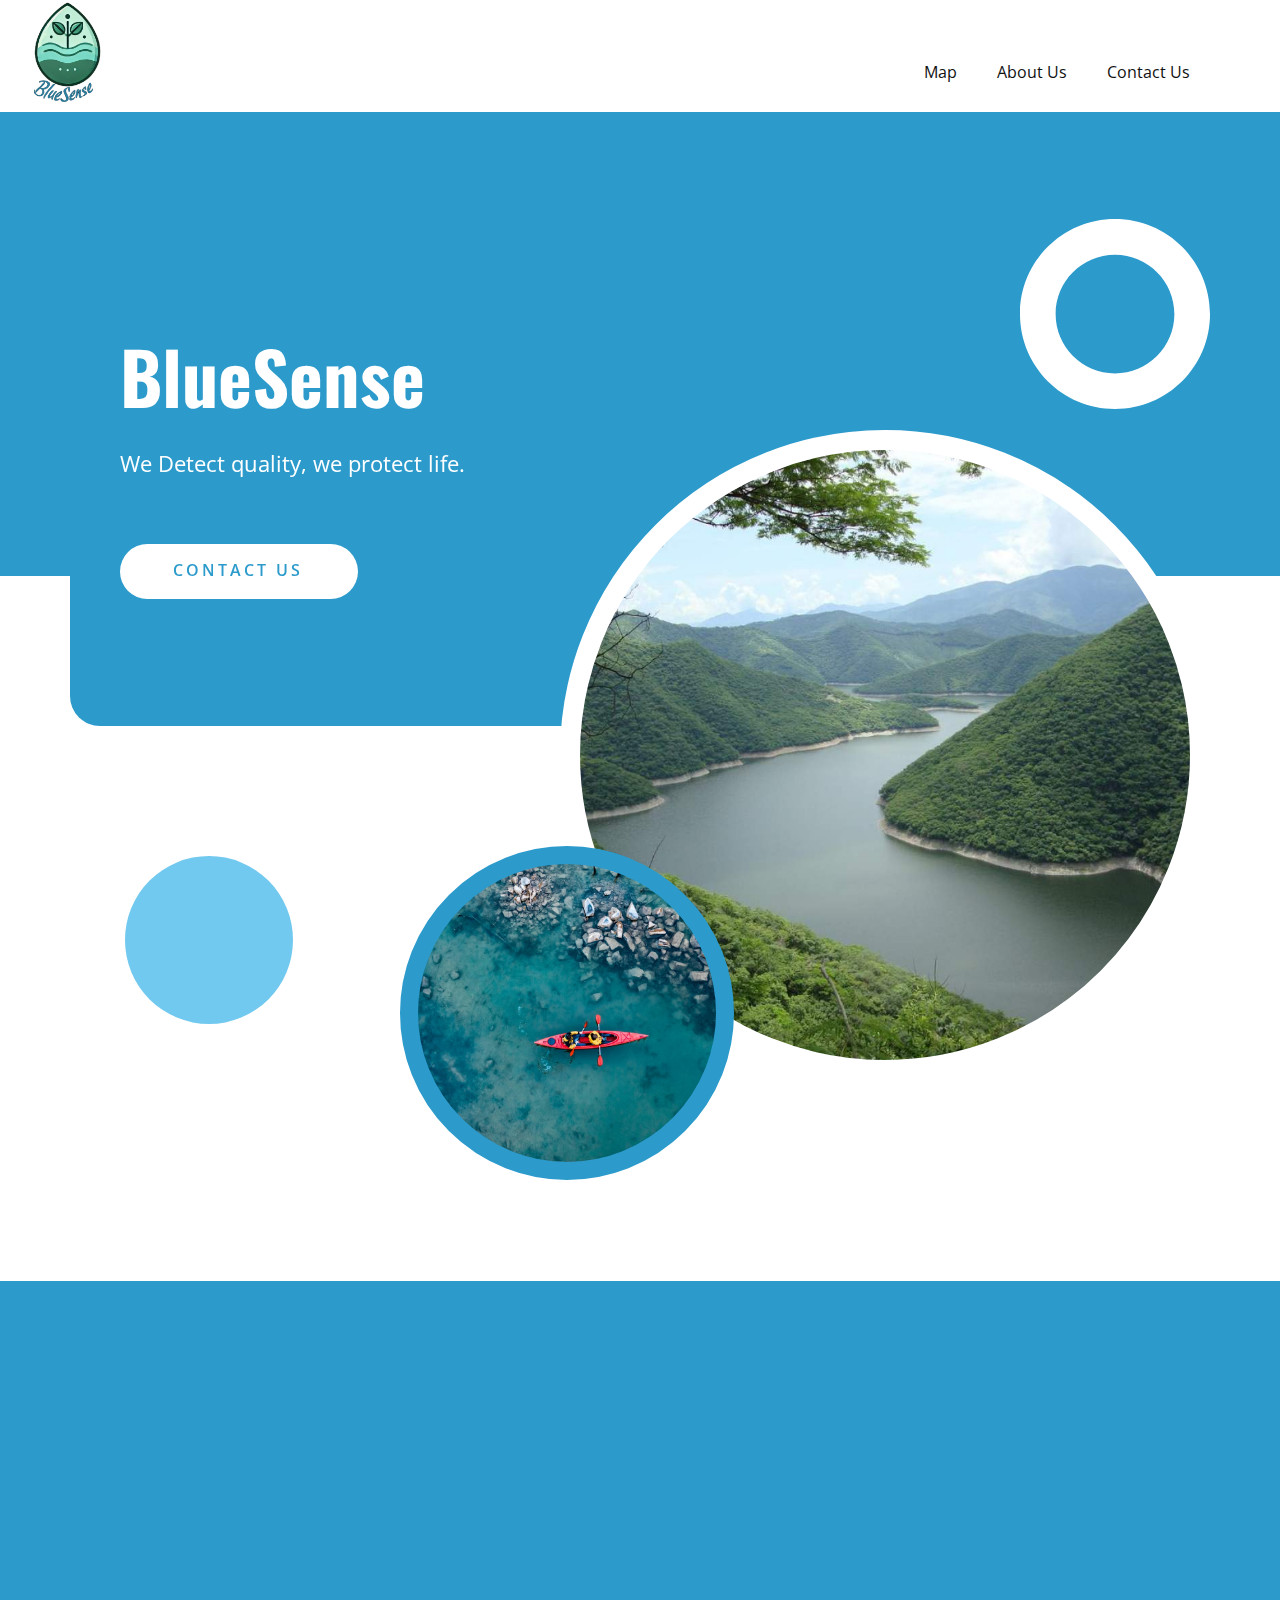
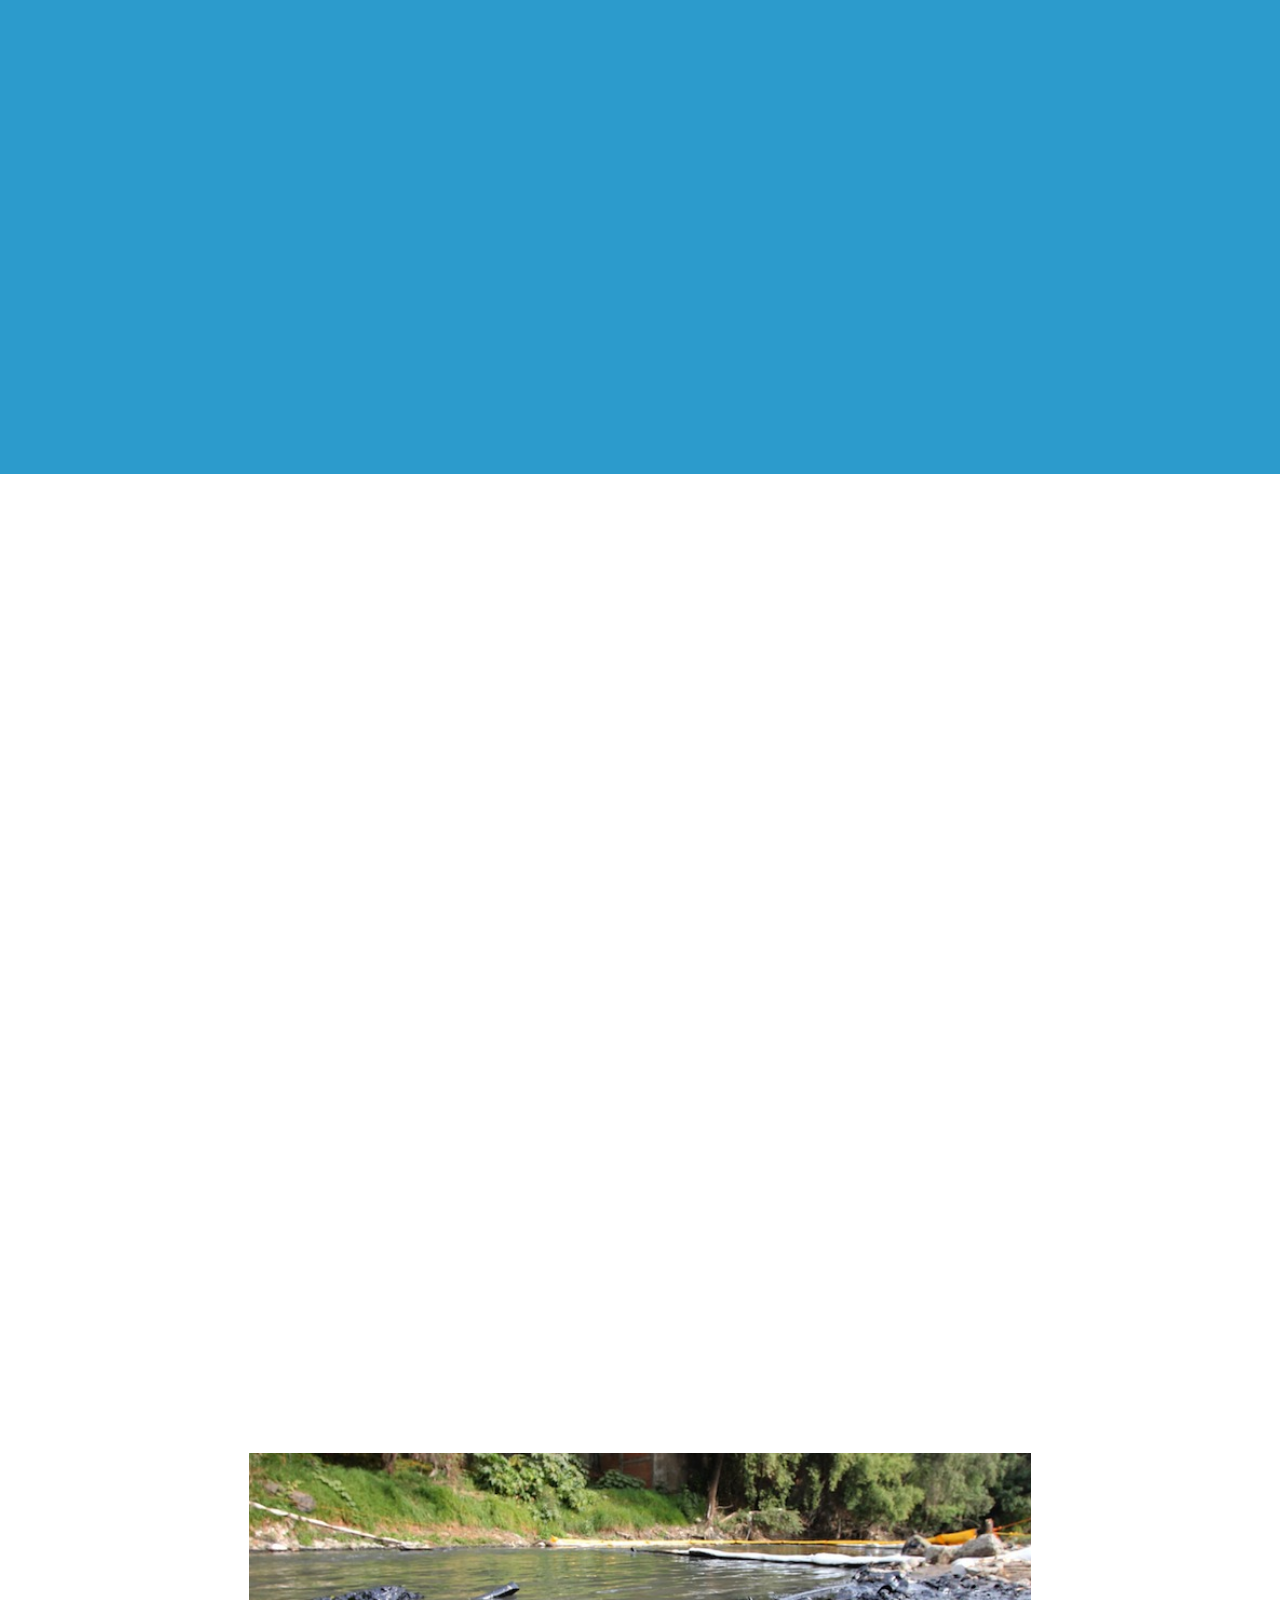
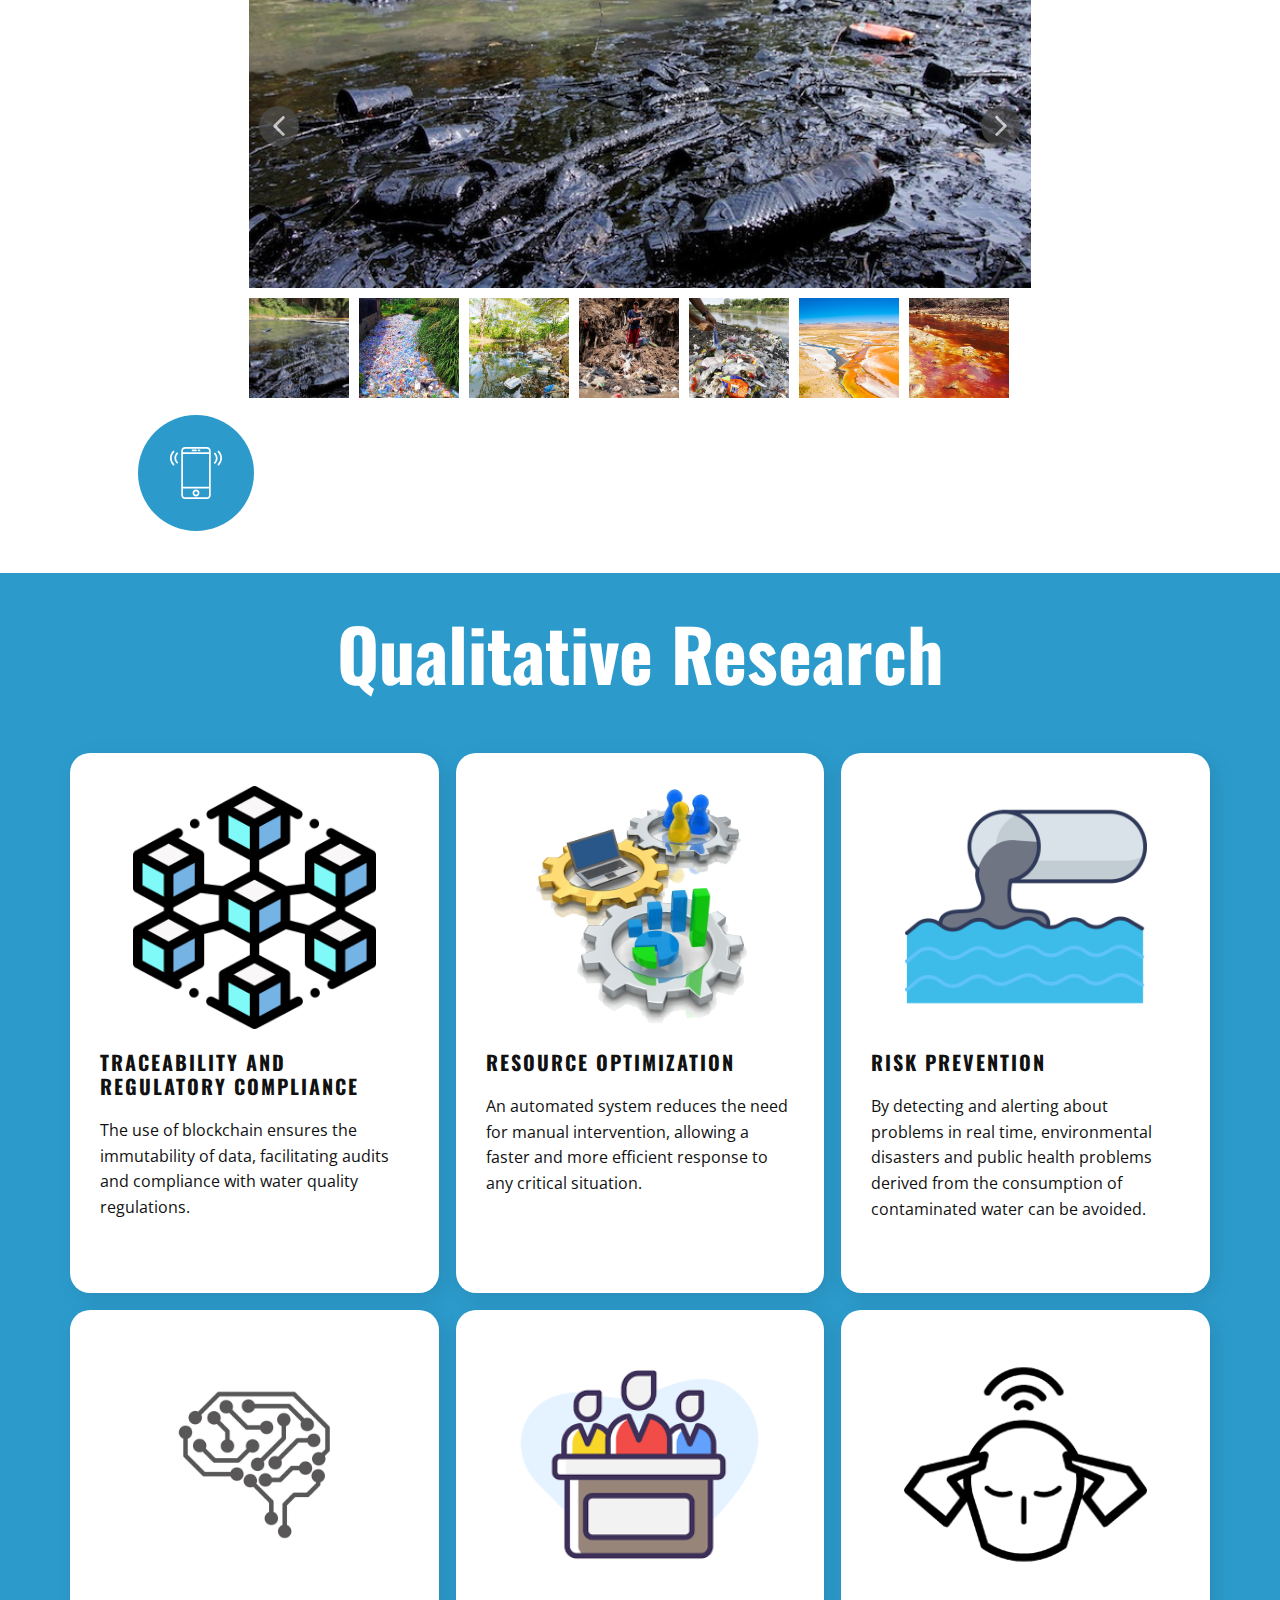
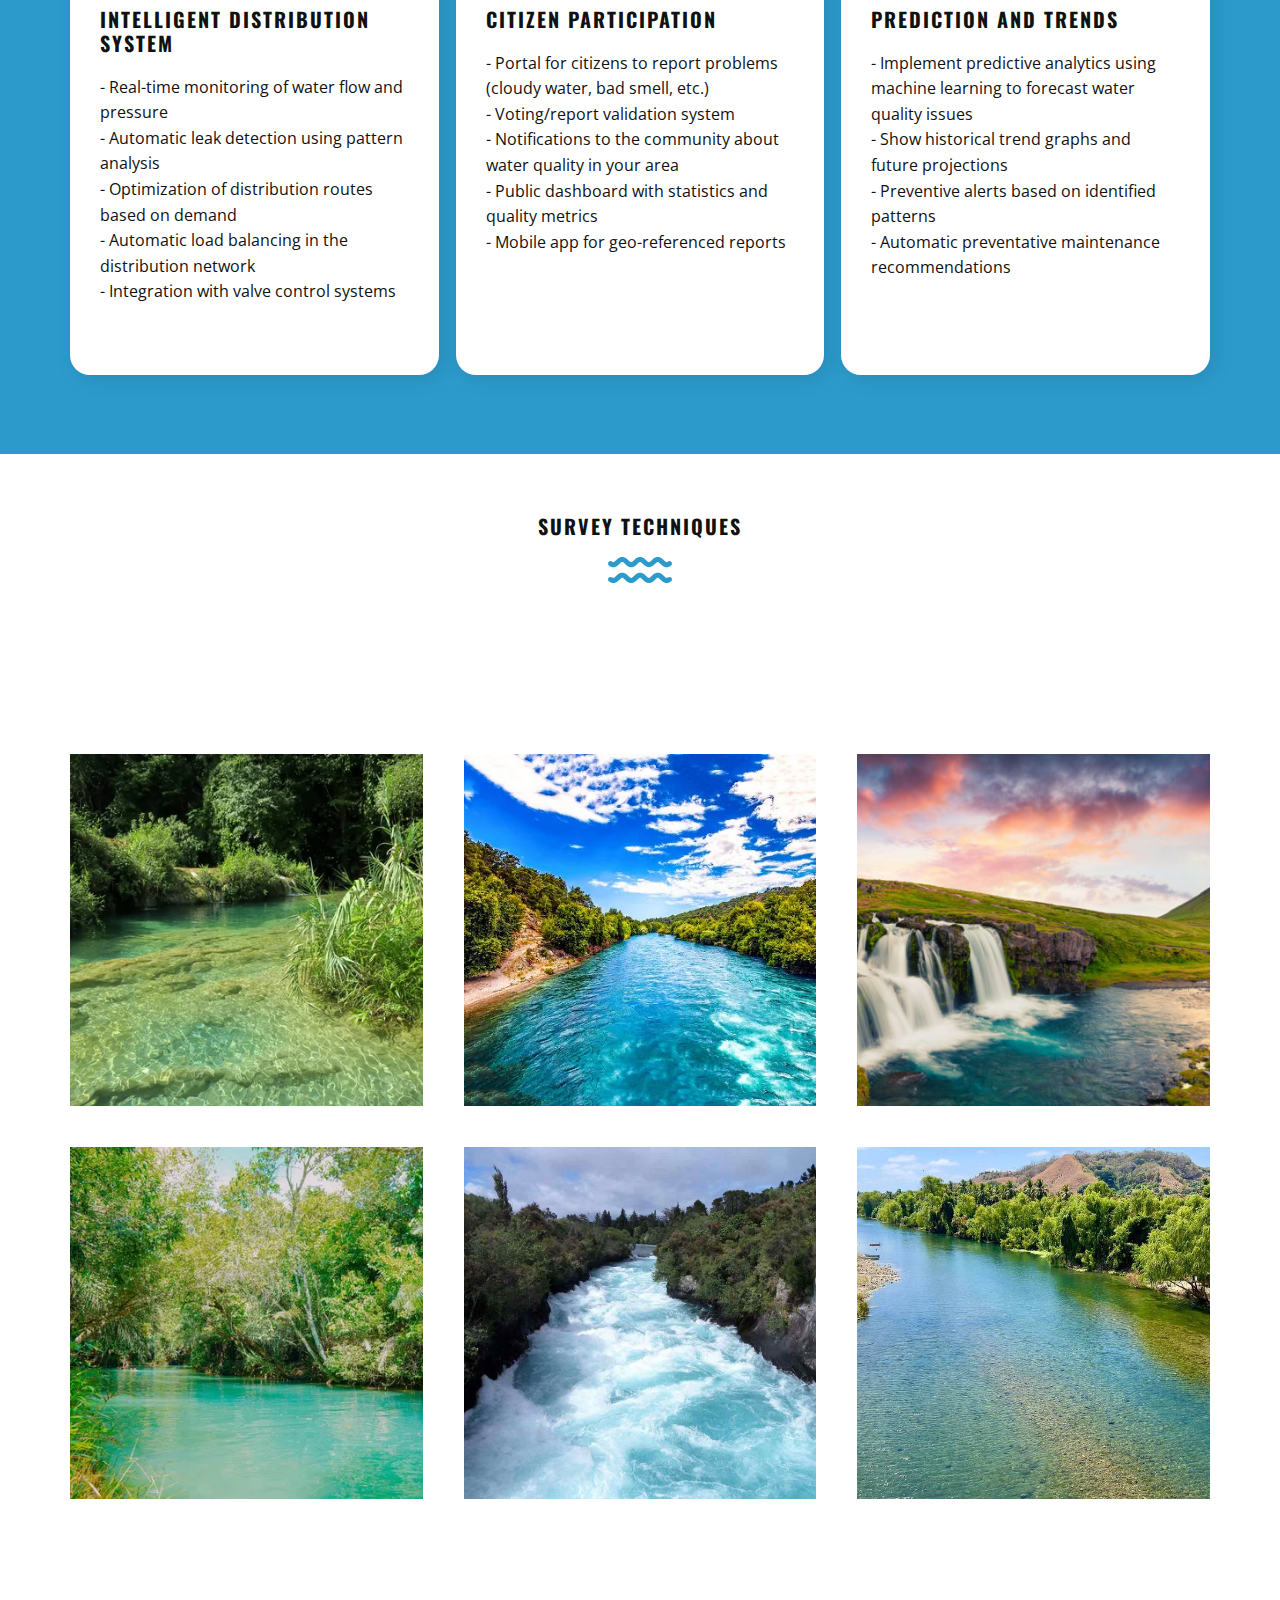
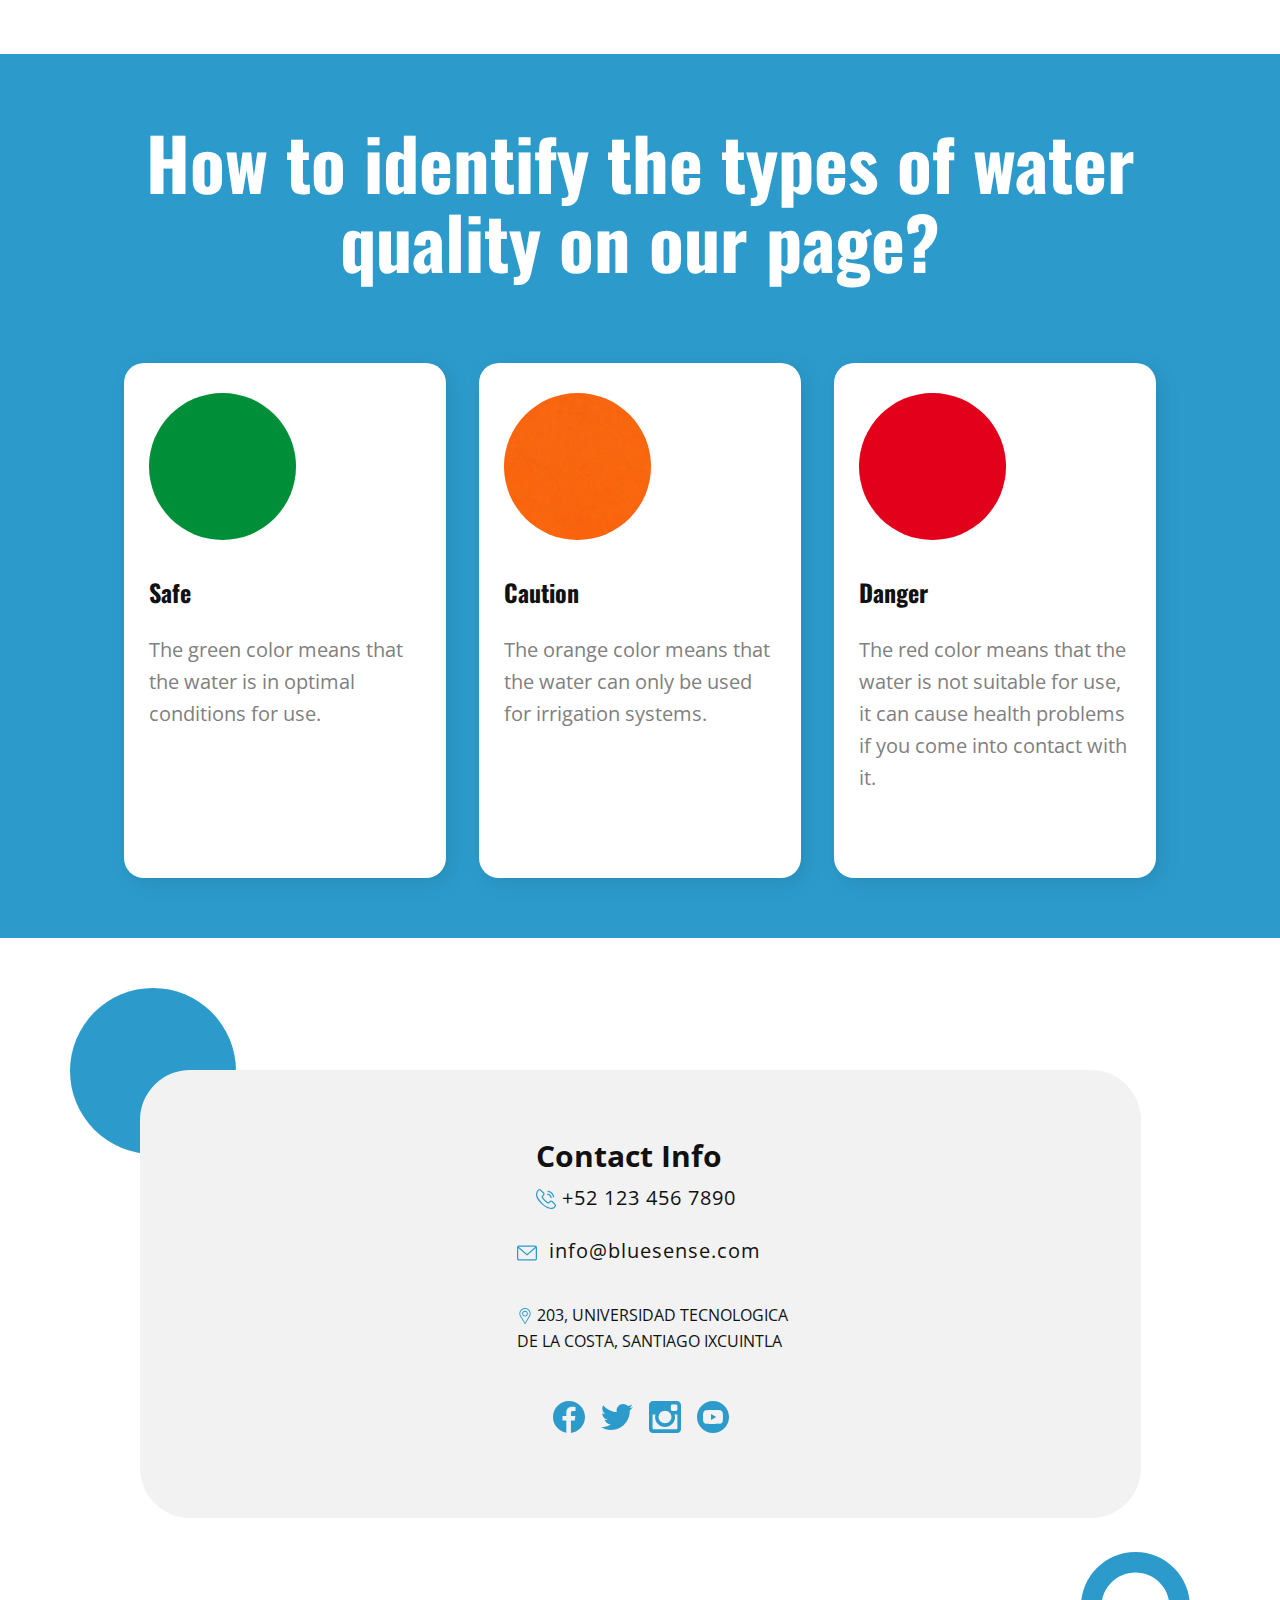
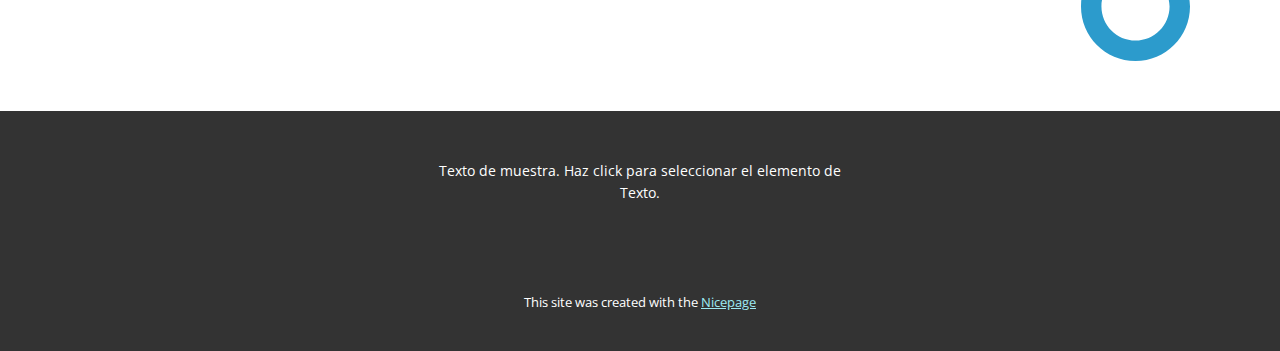
==== index.html @ 2c2dce23 "Update index.html" ====
<!DOCTYPE html>
<html style="font-size: 16px;" lang="es"><head>
    <meta name="viewport" content="width=device-width, initial-scale=1.0">
    <meta charset="utf-8">
    <meta name="keywords" content="Data Interpretation, Data Analysis, Exploring the Depths of Topic 4029724, Quantitative Analysis, Qualitative Research, Experimental Design, Mastering Topic 4029724: Key Insights">
    <meta name="description" content="">
    <title>Mapa</title>
    <link rel="stylesheet" href="nicepage.css" media="screen">
<link rel="stylesheet" href="index.css" media="screen">
    <script class="u-script" type="text/javascript" src="jquery.js" defer=""></script>
    <script class="u-script" type="text/javascript" src="nicepage.js" defer=""></script>
    <meta name="generator" content="Nicepage 6.20.0, nicepage.com">
    <link id="u-theme-google-font" rel="stylesheet" href="https://fonts.googleapis.com/css?family=Oswald:200,300,400,500,600,700|Open+Sans:300,300i,400,400i,500,500i,600,600i,700,700i,800,800i">
    <link id="u-page-google-font" rel="stylesheet" href="https://fonts.googleapis.com/css?family=Open+Sans:300,300i,400,400i,500,500i,600,600i,700,700i,800,800i">
    
    
    
    
    
    
    
    
    
    <script>
      window.addEventListener("load", function() {
          if (window.location.hash) {
              window.history.replaceState(null, null, window.location.pathname);
          }
      });
    </script>
    <script type="application/ld+json">{
		"@context": "http://schema.org",
		"@type": "Organization",
		"name": "",
		"logo": "images/Logo.png"
}</script>
    <meta name="theme-color" content="#1ccadb">
    <meta property="og:title" content="Mapa">
    <meta property="og:type" content="website">
  <meta data-intl-tel-input-cdn-path="intlTelInput/"></head>
  <body data-home-page="Mapa.html" data-home-page-title="Mapa" data-path-to-root="./" data-include-products="false" class="u-body u-xl-mode" data-lang="es"><header class="u-clearfix u-header u-header" id="sec-a679"><a href="#" class="u-image u-logo u-image-1" data-image-width="1024" data-image-height="1024">
        <img src="images/Logo.png" class="u-logo-image u-logo-image-1">
      </a><nav class="u-menu u-menu-one-level u-offcanvas u-menu-1">
        <div class="menu-collapse" style="font-size: 1rem; letter-spacing: 0px;">
          <a class="u-button-style u-custom-left-right-menu-spacing u-custom-padding-bottom u-custom-top-bottom-menu-spacing u-nav-link u-text-active-palette-1-base u-text-hover-palette-2-base" href="#">
            <svg class="u-svg-link" viewBox="0 0 24 24"><use xlink:href="#menu-hamburger"></use></svg>
            <svg class="u-svg-content" version="1.1" id="menu-hamburger" viewBox="0 0 16 16" x="0px" y="0px" xmlns:xlink="http://www.w3.org/1999/xlink" xmlns="http://www.w3.org/2000/svg"><g><rect y="1" width="16" height="2"></rect><rect y="7" width="16" height="2"></rect><rect y="13" width="16" height="2"></rect>
</g></svg>
          </a>
        </div>
        <div class="u-custom-menu u-nav-container">
          <ul class="u-nav u-unstyled u-nav-1"><li class="u-nav-item"><a class="u-button-style u-nav-link u-text-active-palette-1-base u-text-hover-palette-2-base" href="./" style="padding: 10px 20px;">Map</a>
</li><li class="u-nav-item"><a class="u-button-style u-nav-link u-text-active-palette-1-base u-text-hover-palette-2-base" href="#" onclick="document.getElementById('carousel_0c90').scrollIntoView({behavior: 'smooth'}); return false;" style="padding: 10px 20px;">About Us</a>
</li><li class="u-nav-item"><a class="u-button-style u-nav-link u-text-active-palette-1-base u-text-hover-palette-2-base" href="#"  onclick="document.getElementById('carousel_540c').scrollIntoView({behavior: 'smooth'}); return false;" style="padding: 10px 20px;">Contact Us</a>
</li></ul>
        </div>
        <div class="u-custom-menu u-nav-container-collapse">
          <div class="u-black u-container-style u-inner-container-layout u-opacity u-opacity-95 u-sidenav">
            <div class="u-inner-container-layout u-sidenav-overflow">
              <div class="u-menu-close"></div>
              <ul class="u-align-center u-nav u-popupmenu-items u-unstyled u-nav-2"><li class="u-nav-item"><a class="u-button-style u-nav-link" href="./">Map</a>
</li><li class="u-nav-item"><a class="u-button-style u-nav-link" href="#" onclick="document.getElementById('carousel_0c90').scrollIntoView({behavior: 'smooth'}); return false;" >About Us</a>
</li><li class="u-nav-item"><a class="u-button-style u-nav-link" href="#" onclick="document.getElementById('carousel_540c').scrollIntoView({behavior: 'smooth'}); return false;" >Contact Us</a>
</li></ul>
            </div>
          </div>
          <div class="u-black u-menu-overlay u-opacity u-opacity-70"></div>
        </div>
      </nav></header> 
    <section class="u-align-center u-clearfix u-container-align-center u-section-1" id="sec-6aa7">
      <div class="u-expanded-width u-palette-4-base u-shape u-shape-rectangle u-shape-1"></div>
      <div class="u-container-style u-group u-palette-4-base u-radius-30 u-shape-round u-group-1" data-animation-name="customAnimationIn" data-animation-duration="1250" data-animation-delay="500">
        <div class="u-container-layout u-valign-middle u-container-layout-1">
          <h1 class="u-text u-text-1">BlueSense</h1>
          <p class="u-large-text u-text u-text-variant u-text-2"> We Detect quality, we protect life.</p>
          <p class="u-text u-text-3"></p>
          <a href="#" class="u-btn u-btn-round u-button-style u-radius-50 u-text-palette-4-base u-white u-btn-1">Contact Us</a>
        </div>
      </div>
      <div class="u-border-20 u-border-white u-image u-image-circle u-preserve-proportions u-image-1" data-image-width="1200" data-image-height="900" data-animation-name="customAnimationIn" data-animation-duration="1250"></div>
      <div class="u-shape u-shape-svg u-text-white u-shape-2" data-animation-name="customAnimationIn" data-animation-duration="1500" data-animation-delay="0">
        <svg class="u-svg-link" preserveAspectRatio="none" viewBox="0 0 160 160" style=""><use xlink:href="#svg-a0bf"></use></svg>
        <svg xmlns="http://www.w3.org/2000/svg" xmlns:xlink="http://www.w3.org/1999/xlink" version="1.1" xml:space="preserve" class="u-svg-content" viewBox="0 0 160 160" x="0px" y="0px" id="svg-a0bf" style="enable-background:new 0 0 160 160;"><path d="M80,30c27.6,0,50,22.4,50,50s-22.4,50-50,50s-50-22.4-50-50S52.4,30,80,30 M80,0C35.8,0,0,35.8,0,80s35.8,80,80,80
	s80-35.8,80-80S124.2,0,80,0L80,0z"></path></svg>
      </div>
      <div alt="" class="u-align-left u-border-18 u-border-palette-4-base u-image u-image-circle u-image-2" data-image-width="920" data-image-height="920" data-animation-name="customAnimationIn" data-animation-duration="1500" data-animation-delay="500"></div>
      <div class="u-palette-4-light-1 u-shape u-shape-circle u-shape-3" data-animation-name="customAnimationIn" data-animation-duration="1500" data-animation-delay="250"></div>
    </section>
    <section class="u-align-left u-clearfix u-container-align-center u-container-align-left u-palette-4-base u-typography-Normal--Introduction u-valign-middle u-section-2" src="" id="carousel_0c90">
      <h2 class="u-align-center u-text u-text-1" data-animation-name="customAnimationIn" data-animation-duration="1500" data-animation-delay="0"> What do we use?</h2>
      <div class="u-layout-grid u-list u-list-1">
        <div class="u-repeater u-repeater-1">
          <div class="u-align-center u-container-align-center u-container-style u-list-item u-radius-20 u-repeater-item u-shape-round u-white u-list-item-1" data-animation-name="customAnimationIn" data-animation-duration="1500" data-animation-delay="500">
            <div class="u-container-layout u-similar-container u-container-layout-1"><span class="u-align-center u-file-icon u-icon u-icon-circle u-palette-4-dark-1 u-icon-1" data-animation-name="customAnimationIn" data-animation-duration="1500" data-animation-delay="500"><img src="images/blockchain.png" alt=""></span>
              <h4 class="u-font-titillium-Web u-text u-text-2"> Blockchain for traceability and immutability of data</h4>
              <p class="u-text u-text-grey-50 u-text-3"> Blockchain in a water quality monitoring system ensures that each measurement and alert generated is recorded immutably, allowing regulatory bodies or interested parties to review the data history with full confidence.</p>
            </div>
          </div>
          <div class="u-align-center u-container-align-center u-container-style u-list-item u-radius-20 u-repeater-item u-shape-round u-video-cover u-white u-list-item-2" data-animation-name="customAnimationIn" data-animation-duration="1500" data-animation-delay="500">
            <div class="u-container-layout u-similar-container u-container-layout-2"><span class="u-align-center u-file-icon u-icon u-icon-circle u-palette-4-dark-1 u-icon-2" data-animation-name="customAnimationIn" data-animation-duration="1500" data-animation-delay="500"><img src="images/2.png" alt=""></span>
              <h4 class="u-font-titillium-Web u-text u-text-4"> Water quality monitoring</h4>
              <p class="u-text u-text-grey-50 u-text-5"> The use of sensors allows real-time monitoring, which facilitates quick decision-making based on updated data. Water quality sensors measure a variety of parameters Such as:&nbsp;PH, Turbidity and Temperature</p>
            </div>
          </div>
          <div class="u-align-center u-container-align-center u-container-style u-list-item u-radius-20 u-repeater-item u-shape-round u-video-cover u-white u-list-item-3" data-animation-name="customAnimationIn" data-animation-duration="1500" data-animation-delay="500">
            <div class="u-container-layout u-similar-container u-container-layout-3"><span class="u-align-center u-file-icon u-icon u-icon-circle u-palette-4-dark-1 u-icon-3" data-animation-name="customAnimationIn" data-animation-duration="1500" data-animation-delay="500"><img src="images/IA.png" alt=""></span>
              <h4 class="u-font-titillium-Web u-text u-text-6"> Artificial Intelligence in data analysis</h4>
              <p class="u-text u-text-grey-50 u-text-7"> It is especially useful in real-time monitoring, where AI can continuously analyze sensor data and generate automatic alerts when conditions outside safe parameters are detected.</p>
            </div>
          </div>
        </div>
      </div>
    </section>
    <section class="u-clearfix u-section-3" id="carousel_e244">
      <div class="u-clearfix u-sheet u-valign-middle u-sheet-1">
        <div class="data-layout-selected u-clearfix u-expanded-width u-gutter-78 u-layout-wrap u-layout-wrap-1">
          <div class="u-layout">
            <div class="u-layout-row">
              <div class="u-align-left u-container-align-left u-container-style u-image u-layout-cell u-left-cell u-size-30 u-image-1" src="" data-image-width="722" data-image-height="400" data-animation-name="customAnimationIn" data-animation-duration="1500">
                <div class="u-container-layout u-container-layout-1" src=""></div>
              </div>
              <div class="u-align-left u-container-align-left u-container-style u-image u-image-round u-layout-cell u-radius u-right-cell u-size-30 u-image-2" src="" data-image-width="700" data-image-height="700" data-animation-name="customAnimationIn" data-animation-duration="1500">
                <div class="u-container-layout u-valign-middle-lg u-valign-middle-md u-valign-middle-xl u-container-layout-2" src="">
                  <div class="u-align-center u-container-align-center u-container-style u-group u-palette-4-base u-radius u-shape-round u-group-1" data-animation-name="customAnimationIn" data-animation-duration="1500" data-animation-delay="500">
                    <div class="u-container-layout u-valign-middle u-container-layout-3">
                      <h2 class="u-align-center u-text u-text-1"> IT IS IMPORTANT<br>BE INFORMED
                      </h2>
                      <p class="u-align-center u-text u-text-2"> THERE ARE MANY SOURCES OF CONTAMINATED WATER</p>
                      <p class="u-align-center u-text u-text-3"></p>
                    </div>
                  </div>
                </div>
              </div>
            </div>
          </div>
        </div>
      </div>
    </section>
    <section class="u-align-center u-clearfix u-container-align-center u-white u-section-4" id="carousel_bb22">
      <div class="u-clearfix u-sheet u-sheet-1">
        <h2 class="u-align-center u-text u-text-default u-text-1" data-animation-name="customAnimationIn" data-animation-duration="1500" data-animation-delay="500">How are our rivers left by not taking care of them? </h2>
        <div class="u-carousel u-gallery u-layout-thumbnails u-lightbox u-no-transition u-show-text-always u-gallery-1" id="carousel-9118" data-interval="5000" data-u-ride="carousel">
          <div class="u-carousel-inner u-gallery-inner" role="listbox">
            <div class="u-active u-carousel-item u-gallery-item u-carousel-item-1">
              <div class="u-back-slide" data-image-width="800" data-image-height="403">
                <img class="u-back-image u-expanded" src="images/rioSu2.jpg">
              </div>
              <div class="u-over-slide u-over-slide-1">
                <h3 class="u-gallery-heading">Visualization Tools</h3>
                <p class="u-gallery-text">4029724 is important topic.</p>
              </div>
            </div>
            <div class="u-carousel-item u-gallery-item u-carousel-item-2">
              <div class="u-back-slide" data-image-width="800" data-image-height="598">
                <img class="u-back-image u-expanded" src="images/rioSu3.jpg">
              </div>
              <div class="u-over-slide u-over-slide-2">
                <h3 class="u-gallery-heading">Statistical Software</h3>
                <p class="u-gallery-text">Understanding 4029724 is crucial.</p>
              </div>
            </div>
            <div class="u-carousel-item u-gallery-item u-carousel-item-3" data-image-width="2119" data-image-height="1415">
              <div class="u-back-slide">
                <img class="u-back-image u-expanded" src="images/rioSu1.jpg">
              </div>
              <div class="u-over-slide u-over-slide-3"></div>
              <style data-mode="XL"></style>
              <style data-mode="LG"></style>
              <style data-mode="MD"></style>
              <style data-mode="SM"></style>
              <style data-mode="XS"></style>
            </div>
            <div class="u-carousel-item u-gallery-item u-carousel-item-4" data-image-width="976" data-image-height="549">
              <div class="u-back-slide">
                <img class="u-back-image u-expanded" src="images/rioSu4.jpg">
              </div>
              <div class="u-over-slide u-over-slide-4"></div>
              <style data-mode="XL"></style>
              <style data-mode="LG"></style>
              <style data-mode="MD"></style>
              <style data-mode="SM"></style>
              <style data-mode="XS"></style>
            </div>
            <div class="u-carousel-item u-gallery-item u-carousel-item-5" data-image-width="414" data-image-height="314">
              <div class="u-back-slide">
                <img class="u-back-image u-expanded" src="images/rioSu5.jpeg">
              </div>
              <div class="u-over-slide u-over-slide-5"></div>
              <style data-mode="XL"></style>
              <style data-mode="LG"></style>
              <style data-mode="MD"></style>
              <style data-mode="SM"></style>
              <style data-mode="XS"></style>
            </div>
            <div class="u-carousel-item u-gallery-item u-carousel-item-6" data-image-width="1920" data-image-height="1279">
              <div class="u-back-slide">
                <img class="u-back-image u-expanded" src="images/rioSu6.jpg">
              </div>
              <div class="u-over-slide u-over-slide-6"></div>
              <style data-mode="XL"></style>
              <style data-mode="LG"></style>
              <style data-mode="MD"></style>
              <style data-mode="SM"></style>
              <style data-mode="XS"></style>
            </div>
            <div class="u-carousel-item u-gallery-item u-carousel-item-7" data-image-width="512" data-image-height="341">
              <div class="u-back-slide">
                <img class="u-back-image u-expanded" src="images/rioSu7.jpg">
              </div>
              <div class="u-over-slide u-over-slide-7"></div>
              <style data-mode="XL"></style>
              <style data-mode="LG"></style>
              <style data-mode="MD"></style>
              <style data-mode="SM"></style>
              <style data-mode="XS"></style>
            </div>
          </div>
          <a class="u-absolute-vcenter u-carousel-control u-carousel-control-prev u-grey-70 u-icon-circle u-opacity u-opacity-70 u-spacing-10 u-text-white u-carousel-control-1" href="#carousel-9118" role="button" data-u-slide="prev">
            <span aria-hidden="true">
              <svg viewBox="0 0 451.847 451.847"><path d="M97.141,225.92c0-8.095,3.091-16.192,9.259-22.366L300.689,9.27c12.359-12.359,32.397-12.359,44.751,0
c12.354,12.354,12.354,32.388,0,44.748L173.525,225.92l171.903,171.909c12.354,12.354,12.354,32.391,0,44.744
c-12.354,12.365-32.386,12.365-44.745,0l-194.29-194.281C100.226,242.115,97.141,234.018,97.141,225.92z"></path></svg>
            </span>
            <span class="sr-only">
              <svg viewBox="0 0 451.847 451.847"><path d="M97.141,225.92c0-8.095,3.091-16.192,9.259-22.366L300.689,9.27c12.359-12.359,32.397-12.359,44.751,0
c12.354,12.354,12.354,32.388,0,44.748L173.525,225.92l171.903,171.909c12.354,12.354,12.354,32.391,0,44.744
c-12.354,12.365-32.386,12.365-44.745,0l-194.29-194.281C100.226,242.115,97.141,234.018,97.141,225.92z"></path></svg>
            </span>
          </a>
          <a class="u-absolute-vcenter u-carousel-control u-carousel-control-next u-grey-70 u-icon-circle u-opacity u-opacity-70 u-spacing-10 u-text-white u-carousel-control-2" href="#carousel-9118" role="button" data-u-slide="next">
            <span aria-hidden="true">
              <svg viewBox="0 0 451.846 451.847"><path d="M345.441,248.292L151.154,442.573c-12.359,12.365-32.397,12.365-44.75,0c-12.354-12.354-12.354-32.391,0-44.744
L278.318,225.92L106.409,54.017c-12.354-12.359-12.354-32.394,0-44.748c12.354-12.359,32.391-12.359,44.75,0l194.287,194.284
c6.177,6.18,9.262,14.271,9.262,22.366C354.708,234.018,351.617,242.115,345.441,248.292z"></path></svg>
            </span>
            <span class="sr-only">
              <svg viewBox="0 0 451.846 451.847"><path d="M345.441,248.292L151.154,442.573c-12.359,12.365-32.397,12.365-44.75,0c-12.354-12.354-12.354-32.391,0-44.744
L278.318,225.92L106.409,54.017c-12.354-12.359-12.354-32.394,0-44.748c12.354-12.359,32.391-12.359,44.75,0l194.287,194.284
c6.177,6.18,9.262,14.271,9.262,22.366C354.708,234.018,351.617,242.115,345.441,248.292z"></path></svg>
            </span>
          </a>
          <ol class="u-carousel-thumbnails u-spacing-10 u-carousel-thumbnails-1">
            <li class="u-active u-carousel-thumbnail u-carousel-thumbnail-1" data-u-target="#carousel-9118" data-u-slide-to="0">
              <img class="u-carousel-thumbnail-image u-image" src="images/rioSu2.jpg">
            </li>
            <li class="u-carousel-thumbnail u-carousel-thumbnail-2" data-u-target="#carousel-9118" data-u-slide-to="1">
              <img class="u-carousel-thumbnail-image u-image" src="images/rioSu3.jpg">
            </li>
            <li class="u-carousel-thumbnail u-carousel-thumbnail-3" data-u-target="#carousel-9118" data-u-slide-to="2">
              <img class="u-carousel-thumbnail-image u-image" src="images/rioSu1.jpg">
            </li>
            <li class="u-carousel-thumbnail u-carousel-thumbnail-4" data-u-target="#carousel-9118" data-u-slide-to="3">
              <img class="u-carousel-thumbnail-image u-image" src="images/rioSu4.jpg">
            </li>
            <li class="u-carousel-thumbnail u-carousel-thumbnail-5" data-u-target="#carousel-9118" data-u-slide-to="4">
              <img class="u-carousel-thumbnail-image u-image" src="images/rioSu5.jpeg">
            </li>
            <li class="u-carousel-thumbnail u-carousel-thumbnail-6" data-u-target="#carousel-9118" data-u-slide-to="5">
              <img class="u-carousel-thumbnail-image u-image" src="images/rioSu6.jpg">
            </li>
            <li class="u-carousel-thumbnail u-carousel-thumbnail-7" data-u-target="#carousel-9118" data-u-slide-to="6">
              <img class="u-carousel-thumbnail-image u-image" src="images/rioSu7.jpg">
            </li>
          </ol>
        </div>
        <p class="u-align-center u-text u-text-2"></p><span class="u-icon u-icon-circle u-palette-4-base u-text-white u-icon-1"><svg class="u-svg-link" preserveAspectRatio="xMidYMin slice" viewBox="0 0 60 60" style=""><use xlink:href="#svg-3c31"></use></svg><svg class="u-svg-content" viewBox="0 0 60 60" x="0px" y="0px" id="svg-3c31" style="enable-background:new 0 0 60 60;"><g><path d="M42.595,0H17.405C14.977,0,13,1.977,13,4.405v51.189C13,58.023,14.977,60,17.405,60h25.189C45.023,60,47,58.023,47,55.595
		V4.405C47,1.977,45.023,0,42.595,0z M15,8h30v38H15V8z M17.405,2h25.189C43.921,2,45,3.079,45,4.405V6H15V4.405
		C15,3.079,16.079,2,17.405,2z M42.595,58H17.405C16.079,58,15,56.921,15,55.595V48h30v7.595C45,56.921,43.921,58,42.595,58z"></path><path d="M30,49c-2.206,0-4,1.794-4,4s1.794,4,4,4s4-1.794,4-4S32.206,49,30,49z M30,55c-1.103,0-2-0.897-2-2s0.897-2,2-2
		s2,0.897,2,2S31.103,55,30,55z"></path><path d="M26,5h4c0.553,0,1-0.447,1-1s-0.447-1-1-1h-4c-0.553,0-1,0.447-1,1S25.447,5,26,5z"></path><path d="M33,5h1c0.553,0,1-0.447,1-1s-0.447-1-1-1h-1c-0.553,0-1,0.447-1,1S32.447,5,33,5z"></path><path d="M56.612,4.569c-0.391-0.391-1.023-0.391-1.414,0s-0.391,1.023,0,1.414c3.736,3.736,3.736,9.815,0,13.552
		c-0.391,0.391-0.391,1.023,0,1.414c0.195,0.195,0.451,0.293,0.707,0.293s0.512-0.098,0.707-0.293
		C61.128,16.434,61.128,9.085,56.612,4.569z"></path><path d="M52.401,6.845c-0.391-0.391-1.023-0.391-1.414,0s-0.391,1.023,0,1.414c1.237,1.237,1.918,2.885,1.918,4.639
		s-0.681,3.401-1.918,4.638c-0.391,0.391-0.391,1.023,0,1.414c0.195,0.195,0.451,0.293,0.707,0.293s0.512-0.098,0.707-0.293
		c1.615-1.614,2.504-3.764,2.504-6.052S54.017,8.459,52.401,6.845z"></path><path d="M4.802,5.983c0.391-0.391,0.391-1.023,0-1.414s-1.023-0.391-1.414,0c-4.516,4.516-4.516,11.864,0,16.38
		c0.195,0.195,0.451,0.293,0.707,0.293s0.512-0.098,0.707-0.293c0.391-0.391,0.391-1.023,0-1.414
		C1.065,15.799,1.065,9.72,4.802,5.983z"></path><path d="M9.013,6.569c-0.391-0.391-1.023-0.391-1.414,0c-1.615,1.614-2.504,3.764-2.504,6.052s0.889,4.438,2.504,6.053
		c0.195,0.195,0.451,0.293,0.707,0.293s0.512-0.098,0.707-0.293c0.391-0.391,0.391-1.023,0-1.414
		c-1.237-1.237-1.918-2.885-1.918-4.639S7.775,9.22,9.013,7.983C9.403,7.593,9.403,6.96,9.013,6.569z"></path>
</g></svg></span>
      </div>
    </section>
    <section class="u-clearfix u-container-align-center-lg u-container-align-center-md u-container-align-center-xl u-container-align-center-xs u-palette-4-base u-section-5" id="sec-b9ea">
      <div class="u-clearfix u-sheet u-valign-middle u-sheet-1">
        <h2 class="u-align-center u-text u-text-default u-text-1">Qualitative Research</h2>
        <div class="u-expanded-width u-list u-list-1">
          <div class="u-repeater u-repeater-1">
            <div class="u-list-item u-radius-20 u-repeater-item u-shape-round u-white u-list-item-1">
              <div class="u-container-layout u-similar-container u-container-layout-1">
                <img src="images/blockchain2.png" alt="" class="u-expanded-width u-image u-image-contain u-image-default u-image-1" data-image-width="512" data-image-height="512">
                <h5 class="u-text u-text-default u-text-2"> Traceability and regulatory compliance</h5>
                <p class="u-text u-text-default u-text-3"> The use of blockchain ensures the immutability of data, facilitating audits and compliance with water quality regulations.</p>
              </div>
            </div>
            <div class="u-list-item u-radius-20 u-repeater-item u-shape-round u-white u-list-item-2">
              <div class="u-container-layout u-similar-container u-container-layout-2">
                <img src="images/optimizacion.png" alt="" class="u-expanded-width u-image u-image-contain u-image-default u-image-2" data-image-width="297" data-image-height="297">
                <h5 class="u-text u-text-default u-text-4"> Resource optimization</h5>
                <p class="u-text u-text-default u-text-5"> An automated system reduces the need for manual intervention, allowing a faster and more efficient response to any critical situation.</p>
              </div>
            </div>
            <div class="u-list-item u-radius-20 u-repeater-item u-shape-round u-white u-list-item-3">
              <div class="u-container-layout u-similar-container u-container-layout-3">
                <img src="images/prevencion.png" alt="" class="u-expanded-width u-image u-image-contain u-image-default u-image-3" data-image-width="512" data-image-height="512">
                <h5 class="u-text u-text-default u-text-6"> Risk prevention</h5>
                <p class="u-text u-text-default u-text-7"> By detecting and alerting about problems in real time, environmental disasters and public health problems derived from the consumption of contaminated water can be avoided.&nbsp;</p>
              </div>
            </div>
            <div class="u-list-item u-radius-20 u-repeater-item u-shape-round u-white u-list-item-4">
              <div class="u-container-layout u-similar-container u-container-layout-4">
                <img src="images/ai-artificial-intelligence-icon-600nw-706236955.webp" alt="" class="u-expanded-width u-image u-image-contain u-image-default u-image-4" data-image-width="600" data-image-height="600">
                <h5 class="u-text u-text-default u-text-8"> Intelligent Distribution System</h5>
                <p class="u-text u-text-default u-text-9"> - Real-time monitoring of water flow and pressure <br>- Automatic leak detection using pattern analysis <br>- Optimization of distribution routes based on demand <br>- Automatic load balancing in the distribution network <br>- Integration with valve control systems
                </p>
              </div>
            </div>
            <div class="u-list-item u-radius-20 u-repeater-item u-shape-round u-white u-list-item-5">
              <div class="u-container-layout u-similar-container u-container-layout-5">
                <img src="images/images.png" alt="" class="u-expanded-width u-image u-image-contain u-image-default u-image-5" data-image-width="225" data-image-height="225">
                <h5 class="u-text u-text-default u-text-10"> Citizen Participation<br>
                </h5>
                <p class="u-text u-text-default u-text-11"> - Portal for citizens to report problems (cloudy water, bad smell, etc.) <br>- Voting/report validation system <br>- Notifications to the community about water quality in your area <br>- Public dashboard with statistics and quality metrics <br>- Mobile app for geo-referenced reports
                </p>
              </div>
            </div>
            <div class="u-list-item u-radius-20 u-repeater-item u-shape-round u-white u-list-item-6">
              <div class="u-container-layout u-similar-container u-container-layout-6">
                <img src="images/png-transparent-predictive-analytics-prediction-business-forecasting-others-face-weather-forecasting-head-removebg-preview.png" alt="" class="u-expanded-width u-image u-image-contain u-image-default u-image-6" data-image-width="500" data-image-height="500">
                <h5 class="u-text u-text-default u-text-12"> Prediction and Trends<br>
                </h5>
                <p class="u-text u-text-default u-text-13"> - Implement predictive analytics using machine learning to forecast water quality issues <br>- Show historical trend graphs and future projections <br>- Preventive alerts based on identified patterns <br>- Automatic preventative maintenance recommendations
                </p>
              </div>
            </div>
          </div>
        </div>
        <p class="u-align-center u-text u-text-14"></p>
      </div>
    </section>
    <section class="u-align-center u-clearfix u-container-align-center u-section-6" id="carousel_0b50">
      <div class="u-clearfix u-sheet u-sheet-1">
        <h5 class="u-align-center u-text u-text-default u-text-1">Survey Techniques</h5><span class="u-align-center u-icon u-icon-circle u-text-palette-4-base u-icon-1"><svg class="u-svg-link" preserveAspectRatio="xMidYMin slice" viewBox="0 0 512 512" style=""><use xlink:href="#svg-9112"></use></svg><svg class="u-svg-content" viewBox="0 0 512 512" id="svg-9112"><path d="m469.539 360.599c-12.87 0-25.74-4.721-36.002-14.162l-26.416-24.304c-5.116-4.708-12.813-4.684-17.902.058l-25.486 23.749c-20.328 18.943-52.175 18.944-72.503 0l-25.486-23.749c-5.088-4.74-12.784-4.766-17.902-.058l-26.416 24.303c-20.525 18.884-51.48 18.883-72.005 0l-26.559-24.436c-5.084-4.678-12.754-4.679-17.839 0l-26.559 24.435c-20.525 18.883-51.48 18.884-72.005 0-8.129-7.479-8.656-20.131-1.178-28.26 7.478-8.128 20.131-8.657 28.26-1.178 5.086 4.679 12.754 4.678 17.84 0l26.559-24.435c20.524-18.883 51.48-18.883 72.004 0l26.56 24.436c5.085 4.678 12.755 4.679 17.84 0l26.415-24.303c9.862-9.073 22.641-14.064 36-14.064h.172c13.422.043 26.236 5.12 36.082 14.295l25.486 23.749c5.12 4.771 12.844 4.771 17.964 0l25.486-23.749c9.846-9.175 22.66-14.251 36.082-14.294 13.404-.019 26.268 4.952 36.172 14.064l26.416 24.303c5.085 4.678 12.755 4.679 17.84 0 8.128-7.479 20.781-6.951 28.26 1.178s6.951 20.781-1.178 28.26c-10.262 9.441-23.132 14.162-36.002 14.162zm36.002-141.163c8.129-7.479 8.656-20.131 1.178-28.26s-20.131-8.657-28.26-1.178c-5.085 4.679-12.755 4.679-17.84 0l-26.416-24.303c-9.904-9.112-22.769-14.082-36.172-14.064-13.422.043-26.236 5.12-36.082 14.294l-25.486 23.749c-5.12 4.771-12.844 4.771-17.964 0l-25.486-23.749c-9.846-9.175-22.66-14.252-36.082-14.295-.057 0-.114 0-.172 0-13.36 0-26.139 4.991-36 14.064l-26.415 24.303c-5.085 4.679-12.755 4.679-17.84 0l-26.56-24.436c-20.524-18.883-51.48-18.882-72.004 0l-26.559 24.435c-5.086 4.678-12.754 4.679-17.84 0-8.128-7.479-20.782-6.951-28.26 1.178-7.479 8.128-6.951 20.781 1.178 28.26 20.524 18.883 51.479 18.883 72.005 0l26.559-24.435c5.085-4.679 12.755-4.679 17.839 0l26.56 24.436c20.524 18.883 51.479 18.883 72.005 0l26.416-24.303c5.118-4.708 12.814-4.682 17.902.058l25.486 23.749c20.329 18.944 52.176 18.943 72.503 0l25.486-23.749c5.089-4.742 12.786-4.765 17.902-.058l26.416 24.304c10.262 9.441 23.132 14.162 36.002 14.162 12.869.001 25.739-4.72 36.001-14.162z"></path></svg></span>
        <h2 class="u-align-center u-text u-text-default u-text-2" data-animation-name="customAnimationIn" data-animation-duration="1500" data-animation-delay="500">What should clean water look like? </h2>
        <div class="u-expanded-width u-gallery u-layout-grid u-lightbox u-show-text-on-hover u-gallery-1">
          <div class="u-gallery-inner u-gallery-inner-1">
            <div class="u-effect-fade u-effect-hover-zoom u-gallery-item">
              <div class="u-back-slide" data-image-width="600" data-image-height="400">
                <img class="u-back-image u-expanded" src="images/rioLi3.jpg">
              </div>
              <div class="u-over-slide u-over-slide-1"></div>
            </div>
            <div class="u-effect-fade u-effect-hover-zoom u-gallery-item">
              <div class="u-back-slide" data-image-width="600" data-image-height="400">
                <img class="u-back-image u-expanded" src="images/rioLi2.webp">
              </div>
              <div class="u-over-slide u-over-slide-2"></div>
            </div>
            <div class="u-effect-fade u-effect-hover-zoom u-gallery-item">
              <div class="u-back-slide" data-image-width="800" data-image-height="400">
                <img class="u-back-image u-expanded" src="images/rioLi.jpg">
              </div>
              <div class="u-over-slide u-over-slide-3"></div>
            </div>
            <div class="u-effect-fade u-effect-hover-zoom u-gallery-item">
              <div class="u-back-slide" data-image-width="600" data-image-height="400">
                <img class="u-back-image u-expanded" src="images/rioLi4.jpg">
              </div>
              <div class="u-over-slide u-over-slide-4"></div>
            </div>
            <div class="u-effect-fade u-effect-hover-zoom u-gallery-item">
              <div class="u-back-slide" data-image-width="1250" data-image-height="938">
                <img class="u-back-image u-expanded" src="images/rioLi6.jpg">
              </div>
              <div class="u-over-slide u-over-slide-5"></div>
            </div>
            <div class="u-effect-fade u-effect-hover-zoom u-gallery-item">
              <div class="u-back-slide" data-image-width="960" data-image-height="599">
                <img class="u-back-image u-expanded" src="images/rioLi5.jpeg">
              </div>
              <div class="u-over-slide u-over-slide-6"></div>
            </div>
          </div>
        </div>
      </div>
    </section>
    <section class="u-align-left u-clearfix u-container-align-left u-palette-4-base u-section-7" id="carousel_c929">
      <div class="u-clearfix u-sheet u-sheet-1">
        <h2 class="u-align-center u-text u-text-default u-text-1">How to identify the types of water quality on our page? </h2>
        <div class="u-expanded-width-md u-expanded-width-sm u-expanded-width-xs u-list u-list-1">
          <div class="u-repeater u-repeater-1">
            <div class="u-align-left u-container-align-left u-container-style u-list-item u-radius-20 u-repeater-item u-shape-round u-white u-list-item-1">
              <div class="u-container-layout u-similar-container u-container-layout-1">
                <div alt="" class="u-image u-image-circle u-image-1" data-image-width="1160" data-image-height="1160"></div>
                <h4 class="u-text u-text-2">Safe </h4>
                <p class="u-text u-text-default u-text-grey-50 u-text-3"> The green color means that the water is in optimal conditions for use.</p>
              </div>
            </div>
            <div class="u-align-left u-container-align-left u-container-style u-list-item u-radius-20 u-repeater-item u-shape-round u-white u-list-item-2">
              <div class="u-container-layout u-similar-container u-container-layout-2">
                <div alt="" class="u-image u-image-circle u-image-2" data-image-width="700" data-image-height="700"></div>
                <h4 class="u-text u-text-4">Caution </h4>
                <p class="u-text u-text-default u-text-grey-50 u-text-5"> The orange color means that the water can only be used for irrigation systems.</p>
              </div>
            </div>
            <div class="u-align-left u-container-align-left u-container-style u-list-item u-radius-20 u-repeater-item u-shape-round u-white u-list-item-3">
              <div class="u-container-layout u-similar-container u-container-layout-3">
                <div alt="" class="u-image u-image-circle u-image-3" data-image-width="700" data-image-height="511"></div>
                <h4 class="u-text u-text-6">Danger </h4>
                <p class="u-text u-text-default u-text-grey-50 u-text-7"> The red color means that the water is not suitable for use, it can cause health problems if you come into contact with it.</p>
              </div>
            </div>
          </div>
        </div>
        <p class="u-align-center u-text u-text-body-alt-color u-text-default u-text-8"></p>
      </div>
    </section>
    <section class="u-align-center u-clearfix u-container-align-center u-white u-section-8" id="carousel_540c">
      <div class="u-clearfix u-sheet u-valign-middle u-sheet-1">
        <div class="u-palette-4-base u-shape u-shape-circle u-shape-1"></div>
        <div class="u-container-style u-grey-5 u-group u-radius-50 u-shape-round u-group-1">
          <div class="u-container-layout u-container-layout-1">
            <h3 class="u-custom-font u-font-open-sans u-text u-text-1">Contact Info</h3>
            <a href="#" class="u-active-none u-btn u-button-style u-hover-none u-none u-text-hover-palette-1-base u-btn-1"><span class="u-icon u-text-palette-4-base"><svg class="u-svg-content" viewBox="0 0 241.73 241.73" x="0px" y="0px" style="width: 1em; height: 1em;"><g><path style="fill:currentColor;" d="M234.771,181.213l-34.938-34.953c-4.692-4.668-10.975-7.24-17.689-7.24   c-6.987,0-13.584,2.751-18.572,7.742l-13.6,13.597c-10.568-5.874-24.614-13.953-39.197-28.536   c-14.566-14.571-22.646-28.576-28.55-39.201l13.613-13.603c10.121-10.142,10.328-26.413,0.463-36.269L61.37,7.818   c-4.679-4.692-10.962-7.276-17.693-7.276c-6.831,0-13.293,2.63-18.252,7.417c-3,2.416-18.055,15.706-23.666,43.114   c-7.856,38.363,10.194,75.274,62.302,127.403c58.209,58.191,107.902,62.714,121.746,62.714c2.882,0,4.621-0.178,5.085-0.232   c27.147-3.182,36.867-15.238,43.964-24.041C244.052,205.508,244.02,190.496,234.771,181.213z M223.178,207.502   c-6.671,8.274-12.971,16.088-34.031,18.557c-0.011,0.001-1.163,0.13-3.34,0.13c-12.386,0-57.008-4.206-111.139-58.32   C26.615,119.796,9.749,86.829,16.454,54.081c4.894-23.906,17.887-34.067,18.392-34.453l0.448-0.331l0.393-0.394   c2.169-2.167,5.006-3.361,7.989-3.361c2.716,0,5.228,1.018,7.08,2.876l34.939,34.94c4.02,4.016,3.806,10.774-0.471,15.06   L69.829,83.8l-0.253,0.265c-4.012,4.419-3.54,10.391-1.33,14.28c6.377,11.508,15.112,27.269,31.92,44.082   c16.752,16.752,32.49,25.48,43.966,31.845c1.149,0.645,3.521,1.727,6.49,1.727c3.506,0,6.725-1.484,9.108-4.189l14.448-14.444   c2.157-2.158,4.985-3.347,7.964-3.347c2.722,0,5.247,1.021,7.095,2.859l34.915,34.93   C228.587,196.259,226.756,203.064,223.178,207.502z"></path><path style="fill:currentColor;" d="M146.447,37.293c12.887,1.483,28.061,9.289,38.657,19.886c10.695,10.695,18.52,26.023,19.933,39.05   c0.417,3.843,3.667,6.691,7.447,6.691c0.27,0,0.544-0.015,0.818-0.044c4.118-0.447,7.094-4.147,6.647-8.265   c-1.787-16.467-11.075-34.874-24.238-48.038c-13.04-13.041-31.259-22.306-47.549-24.181c-4.113-0.477-7.834,2.479-8.308,6.593   C139.38,33.099,142.331,36.819,146.447,37.293z"></path><path style="fill:currentColor;" d="M139.44,68.711c6.97,0.803,16.616,5.973,22.935,12.292c6.373,6.374,11.553,16.112,12.316,23.157   c0.417,3.844,3.667,6.692,7.447,6.692c0.27,0,0.543-0.015,0.817-0.044c4.118-0.447,7.095-4.147,6.648-8.265   c-1.304-12.028-9.289-24.813-16.623-32.147c-7.268-7.269-19.928-15.216-31.825-16.587c-4.119-0.479-7.835,2.478-8.309,6.592   C132.373,64.516,135.325,68.237,139.44,68.711z"></path>
</g></svg></span>&nbsp;+52 123 456 7890
            </a>
            <a href="mailto:contact@yourmail.com" class="u-active-none u-btn u-button-style u-hover-none u-none u-text-active-palette-4-base u-text-hover-palette-4-base u-btn-2"><span class="u-icon u-text-palette-4-base"><svg class="u-svg-content" viewBox="0 0 479.058 479.058" style="width: 1em; height: 1em;"><path d="m434.146 59.882h-389.234c-24.766 0-44.912 20.146-44.912 44.912v269.47c0 24.766 20.146 44.912 44.912 44.912h389.234c24.766 0 44.912-20.146 44.912-44.912v-269.47c0-24.766-20.146-44.912-44.912-44.912zm0 29.941c2.034 0 3.969.422 5.738 1.159l-200.355 173.649-200.356-173.649c1.769-.736 3.704-1.159 5.738-1.159zm0 299.411h-389.234c-8.26 0-14.971-6.71-14.971-14.971v-251.648l199.778 173.141c2.822 2.441 6.316 3.655 9.81 3.655s6.988-1.213 9.81-3.655l199.778-173.141v251.649c-.001 8.26-6.711 14.97-14.971 14.97z"></path></svg></span>&nbsp;&nbsp;info@bluesense.com
            </a>
            <p class="u-text u-text-2"><span class="u-icon u-text-palette-4-base"><svg class="u-svg-content" viewBox="0 0 512 512" x="0px" y="0px" style="width: 1em; height: 1em;"><g><g><path d="M256,0C156.748,0,76,80.748,76,180c0,33.534,9.289,66.26,26.869,94.652l142.885,230.257    c2.737,4.411,7.559,7.091,12.745,7.091c0.04,0,0.079,0,0.119,0c5.231-0.041,10.063-2.804,12.75-7.292L410.611,272.22    C427.221,244.428,436,212.539,436,180C436,80.748,355.252,0,256,0z M384.866,256.818L258.272,468.186l-129.905-209.34    C113.734,235.214,105.8,207.95,105.8,180c0-82.71,67.49-150.2,150.2-150.2S406.1,97.29,406.1,180    C406.1,207.121,398.689,233.688,384.866,256.818z"></path>
</g>
</g><g><g><path d="M256,90c-49.626,0-90,40.374-90,90c0,49.309,39.717,90,90,90c50.903,0,90-41.233,90-90C346,130.374,305.626,90,256,90z     M256,240.2c-33.257,0-60.2-27.033-60.2-60.2c0-33.084,27.116-60.2,60.2-60.2s60.1,27.116,60.1,60.2    C316.1,212.683,289.784,240.2,256,240.2z"></path>
</g>
</g></svg></span>&nbsp;203, UNIVERSIDAD TECNOLOGICA DE LA COSTA, SANTIAGO ​IXCUINTLA
            </p>
            <div class="u-social-icons u-spacing-16 u-social-icons-1">
              <a class="u-social-url" target="_blank" data-type="Custom" title="Custom" href=""><span class="u-icon u-icon-circle u-social-custom u-social-icon u-text-palette-4-base u-icon-4"><svg class="u-svg-link" preserveAspectRatio="xMidYMin slice" viewBox="0 0 167.657 167.657" style=""><use xlink:href="#svg-2159"></use></svg><svg class="u-svg-content" viewBox="0 0 167.657 167.657" x="0px" y="0px" id="svg-2159" style="enable-background:new 0 0 167.657 167.657;"><g><path style="fill:currentColor;" d="M83.829,0.349C37.532,0.349,0,37.881,0,84.178c0,41.523,30.222,75.911,69.848,82.57v-65.081H49.626   v-23.42h20.222V60.978c0-20.037,12.238-30.956,30.115-30.956c8.562,0,15.92,0.638,18.056,0.919v20.944l-12.399,0.006   c-9.72,0-11.594,4.618-11.594,11.397v14.947h23.193l-3.025,23.42H94.026v65.653c41.476-5.048,73.631-40.312,73.631-83.154   C167.657,37.881,130.125,0.349,83.829,0.349z"></path>
</g></svg></span>
              </a>
              <a class="u-social-url" target="_blank" data-type="Custom" title="Custom" href=""><span class="u-icon u-icon-circle u-social-custom u-social-icon u-text-palette-4-base u-icon-5"><svg class="u-svg-link" preserveAspectRatio="xMidYMin slice" viewBox="0 0 512 512" style=""><use xlink:href="#svg-b8de"></use></svg><svg class="u-svg-content" viewBox="0 0 512 512" x="0px" y="0px" id="svg-b8de" style="enable-background:new 0 0 512 512;"><g><g><path d="M512,97.248c-19.04,8.352-39.328,13.888-60.48,16.576c21.76-12.992,38.368-33.408,46.176-58.016    c-20.288,12.096-42.688,20.64-66.56,25.408C411.872,60.704,384.416,48,354.464,48c-58.112,0-104.896,47.168-104.896,104.992    c0,8.32,0.704,16.32,2.432,23.936c-87.264-4.256-164.48-46.08-216.352-109.792c-9.056,15.712-14.368,33.696-14.368,53.056    c0,36.352,18.72,68.576,46.624,87.232c-16.864-0.32-33.408-5.216-47.424-12.928c0,0.32,0,0.736,0,1.152    c0,51.008,36.384,93.376,84.096,103.136c-8.544,2.336-17.856,3.456-27.52,3.456c-6.72,0-13.504-0.384-19.872-1.792    c13.6,41.568,52.192,72.128,98.08,73.12c-35.712,27.936-81.056,44.768-130.144,44.768c-8.608,0-16.864-0.384-25.12-1.44    C46.496,446.88,101.6,464,161.024,464c193.152,0,298.752-160,298.752-298.688c0-4.64-0.16-9.12-0.384-13.568    C480.224,136.96,497.728,118.496,512,97.248z"></path>
</g>
</g></svg></span>
              </a>
              <a class="u-social-url" target="_blank" data-type="Custom" title="Custom" href=""><span class="u-icon u-icon-circle u-social-custom u-social-icon u-text-palette-4-base u-icon-6"><svg class="u-svg-link" preserveAspectRatio="xMidYMin slice" viewBox="0 0 97.395 97.395" style=""><use xlink:href="#svg-e4a6"></use></svg><svg class="u-svg-content" viewBox="0 0 97.395 97.395" x="0px" y="0px" id="svg-e4a6" style="enable-background:new 0 0 97.395 97.395;"><g><path d="M12.501,0h72.393c6.875,0,12.5,5.09,12.5,12.5v72.395c0,7.41-5.625,12.5-12.5,12.5H12.501C5.624,97.395,0,92.305,0,84.895   V12.5C0,5.09,5.624,0,12.501,0L12.501,0z M70.948,10.821c-2.412,0-4.383,1.972-4.383,4.385v10.495c0,2.412,1.971,4.385,4.383,4.385   h11.008c2.412,0,4.385-1.973,4.385-4.385V15.206c0-2.413-1.973-4.385-4.385-4.385H70.948L70.948,10.821z M86.387,41.188h-8.572   c0.811,2.648,1.25,5.453,1.25,8.355c0,16.2-13.556,29.332-30.275,29.332c-16.718,0-30.272-13.132-30.272-29.332   c0-2.904,0.438-5.708,1.25-8.355h-8.945v41.141c0,2.129,1.742,3.872,3.872,3.872h67.822c2.13,0,3.872-1.742,3.872-3.872V41.188   H86.387z M48.789,29.533c-10.802,0-19.56,8.485-19.56,18.953c0,10.468,8.758,18.953,19.56,18.953   c10.803,0,19.562-8.485,19.562-18.953C68.351,38.018,59.593,29.533,48.789,29.533z"></path>
</g></svg></span>
              </a>
              <a class="u-social-url" target="_blank" data-type="Custom" title="Custom" href=""><span class="u-icon u-icon-circle u-social-custom u-social-icon u-text-palette-4-base u-icon-7"><svg class="u-svg-link" preserveAspectRatio="xMidYMin slice" viewBox="0 0 512 512" style=""><use xlink:href="#svg-4622"></use></svg><svg class="u-svg-content" viewBox="0 0 512 512" id="svg-4622"><path d="m224.113281 303.960938 83.273438-47.960938-83.273438-47.960938zm0 0"></path><path d="m256 0c-141.363281 0-256 114.636719-256 256s114.636719 256 256 256 256-114.636719 256-256-114.636719-256-256-256zm159.960938 256.261719s0 51.917969-6.585938 76.953125c-3.691406 13.703125-14.496094 24.507812-28.199219 28.195312-25.035156 6.589844-125.175781 6.589844-125.175781 6.589844s-99.878906 0-125.175781-6.851562c-13.703125-3.6875-24.507813-14.496094-28.199219-28.199219-6.589844-24.769531-6.589844-76.949219-6.589844-76.949219s0-51.914062 6.589844-76.949219c3.6875-13.703125 14.757812-24.773437 28.199219-28.460937 25.035156-6.589844 125.175781-6.589844 125.175781-6.589844s100.140625 0 125.175781 6.851562c13.703125 3.6875 24.507813 14.496094 28.199219 28.199219 6.851562 25.035157 6.585938 77.210938 6.585938 77.210938zm0 0"></path></svg></span>
              </a>
            </div>
          </div>
        </div>
        <div class="u-shape u-shape-svg u-text-palette-4-base u-shape-2">
          <svg class="u-svg-link" preserveAspectRatio="none" viewBox="0 0 160 160" style=""><use xlink:href="#svg-15ff"></use></svg>
          <svg class="u-svg-content" viewBox="0 0 160 160" x="0px" y="0px" id="svg-15ff" style="enable-background:new 0 0 160 160;"><path d="M80,30c27.6,0,50,22.4,50,50s-22.4,50-50,50s-50-22.4-50-50S52.4,30,80,30 M80,0C35.8,0,0,35.8,0,80s35.8,80,80,80
	s80-35.8,80-80S124.2,0,80,0L80,0z"></path></svg>
        </div>
      </div>
    </section>
    
    
    
    <footer class="u-align-center u-clearfix u-container-align-center u-footer u-grey-80 u-footer" id="sec-a30f"><div class="u-clearfix u-sheet u-sheet-1">
        <p class="u-small-text u-text u-text-variant u-text-1">Texto de muestra. Haz click para seleccionar el elemento de Texto.</p>
      </div></footer>
    <section class="u-backlink u-clearfix u-grey-80">
      <p class="u-text">
        <span>This site was created with the </span>
        <a class="u-link" href="https://nicepage.com/" target="_blank" rel="nofollow">
          <span>Nicepage</span>
        </a>
      </p>
    </section>
  
</body></html>
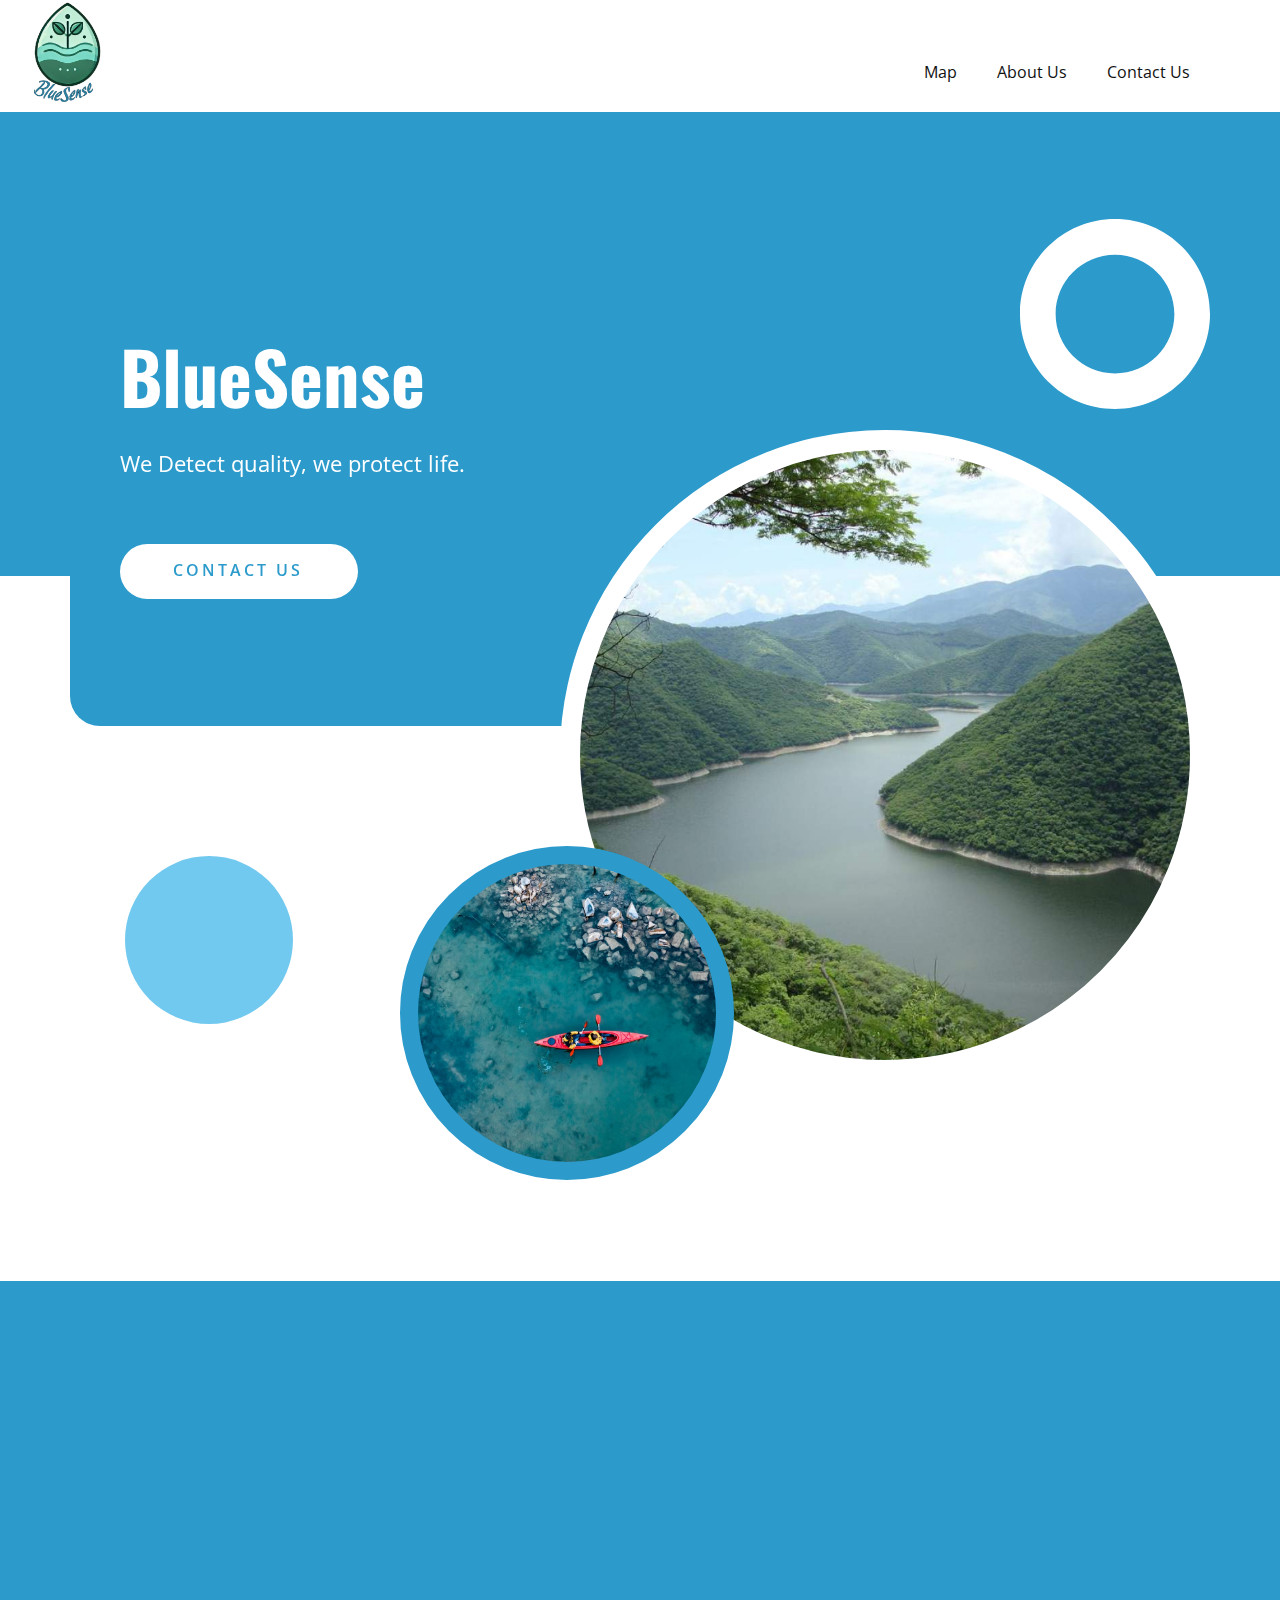
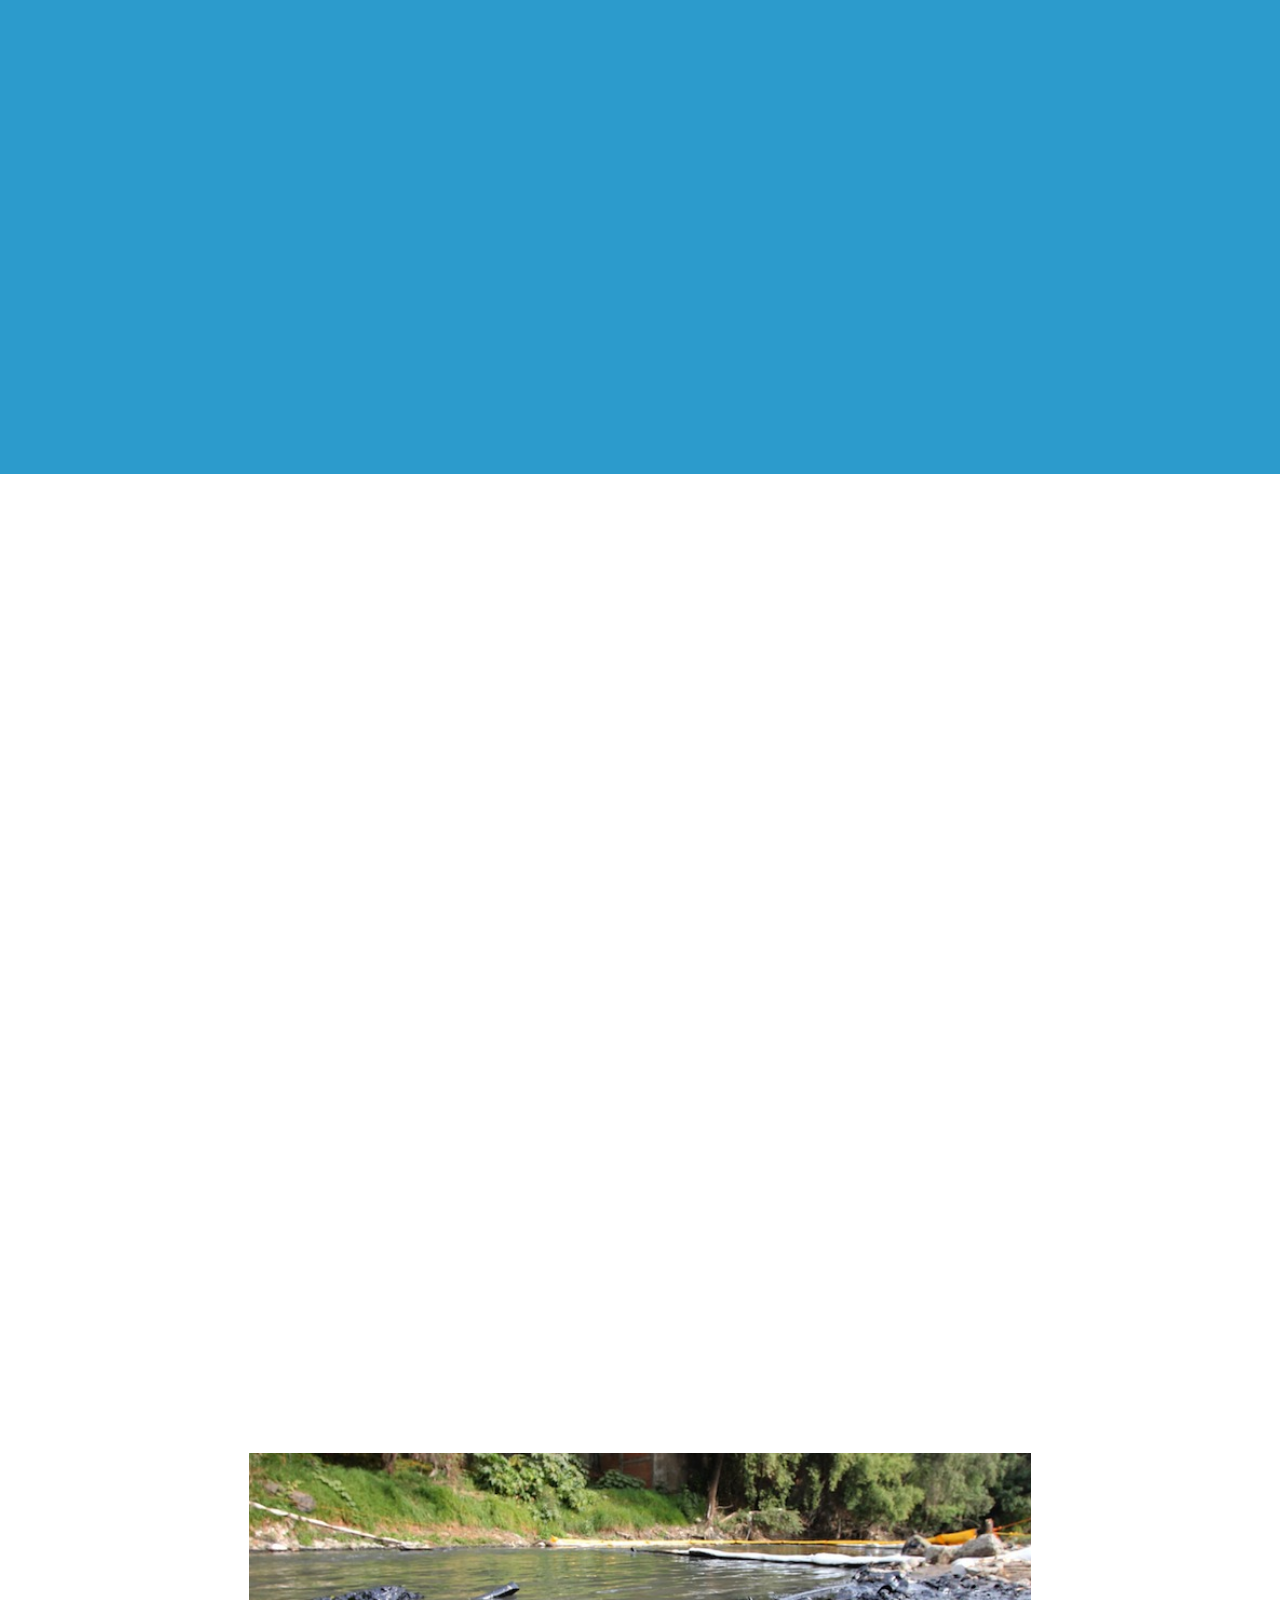
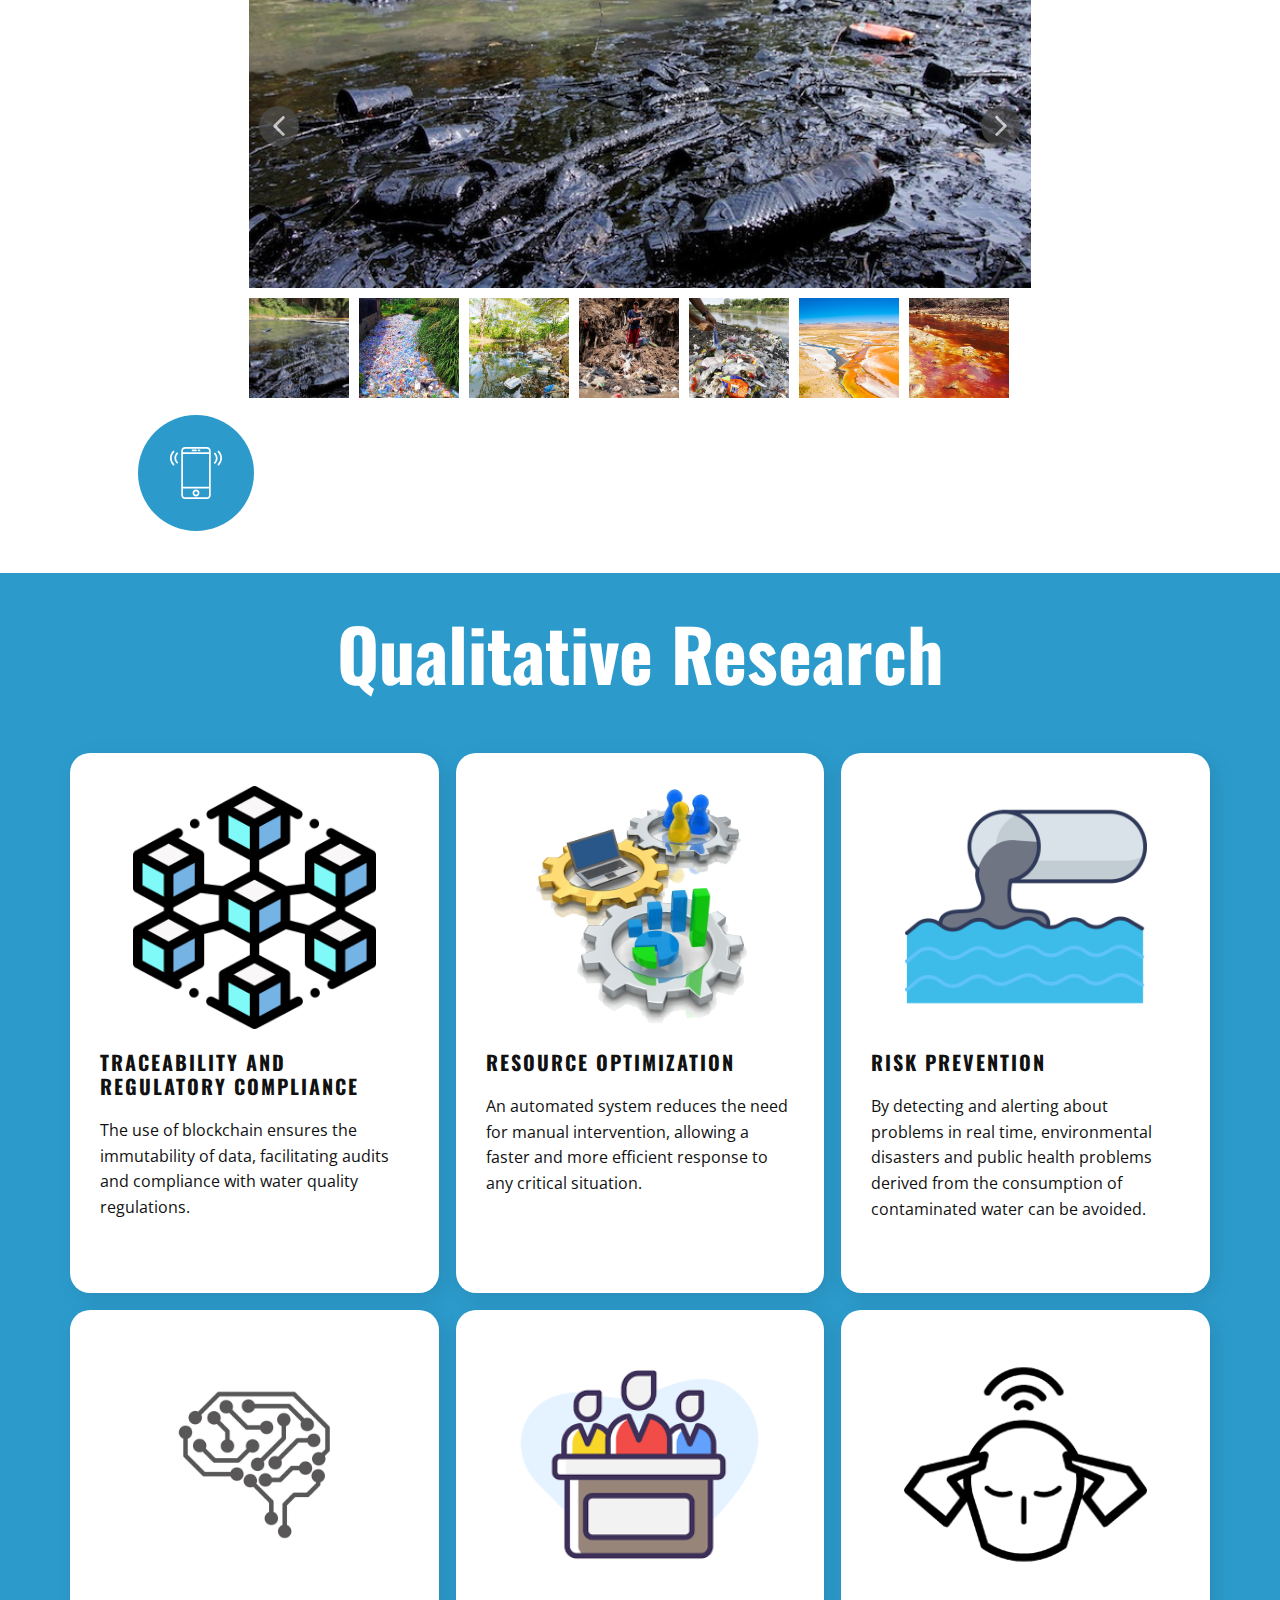
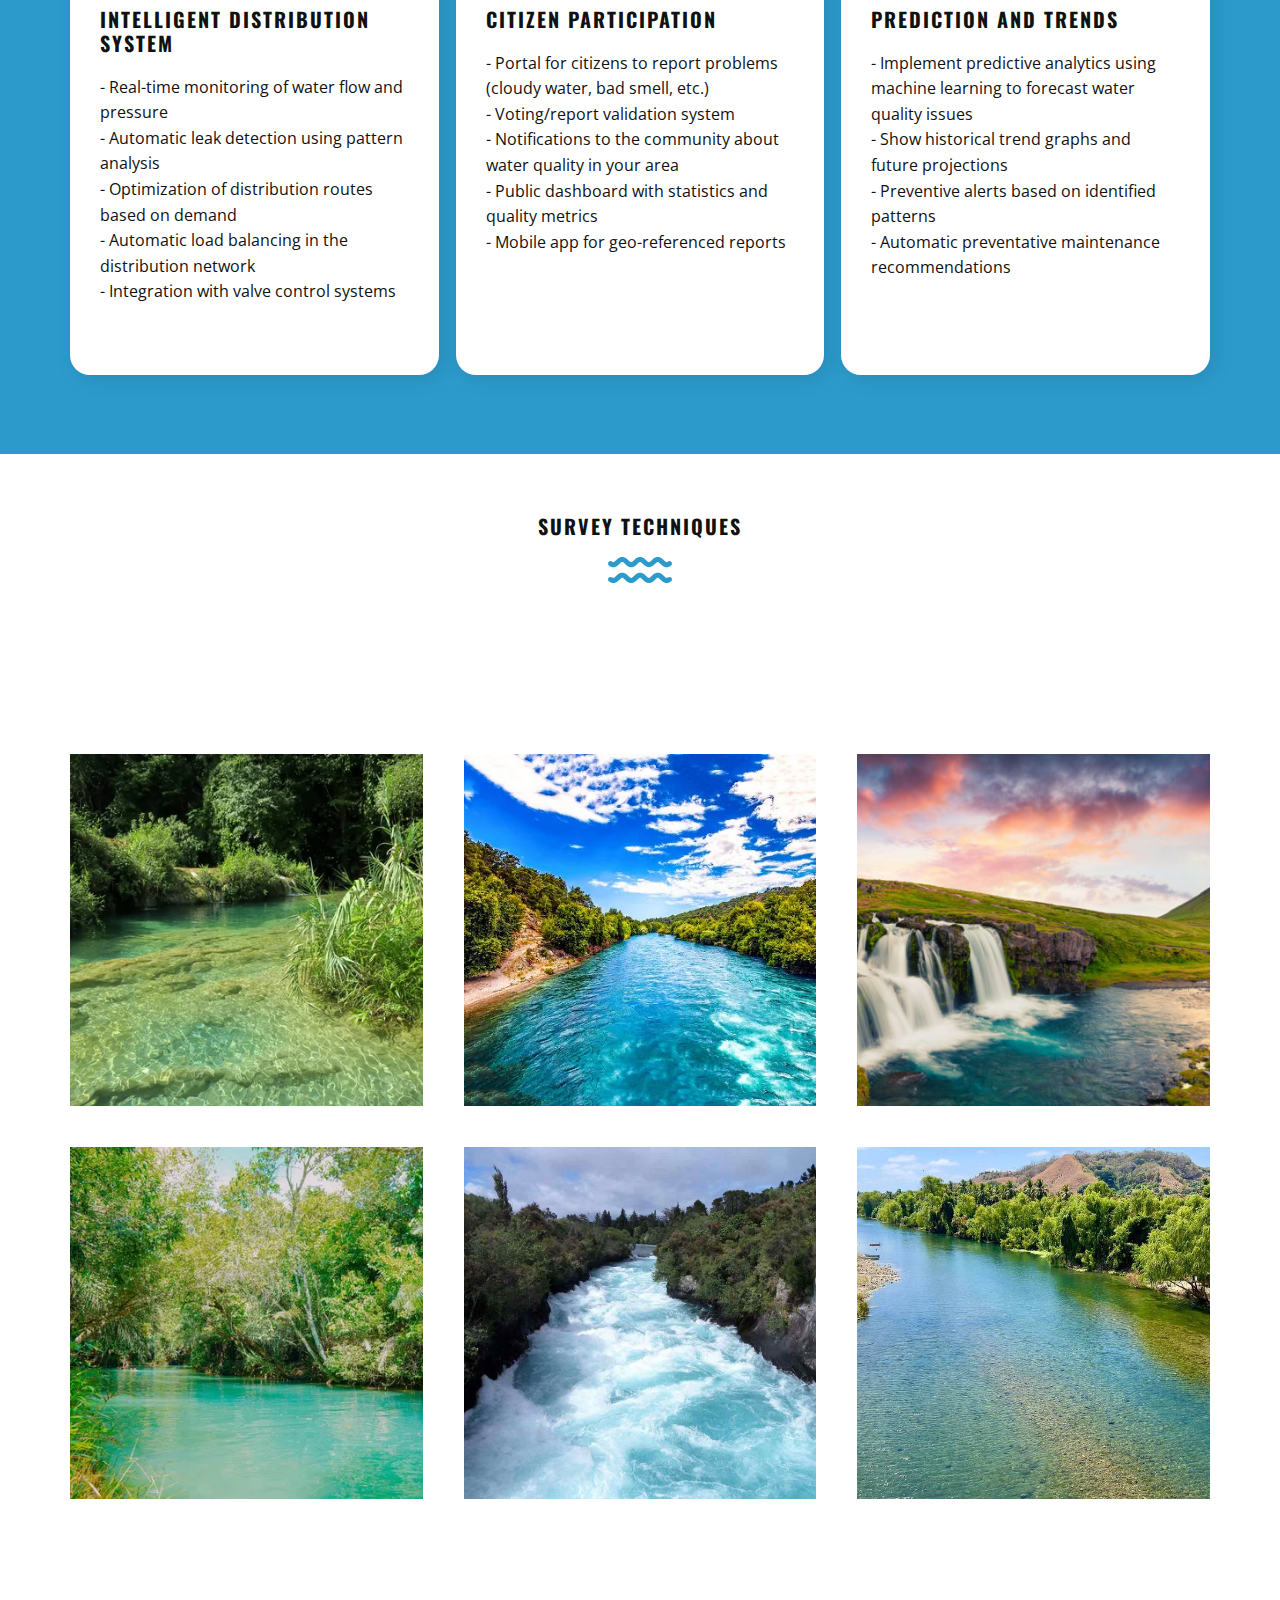
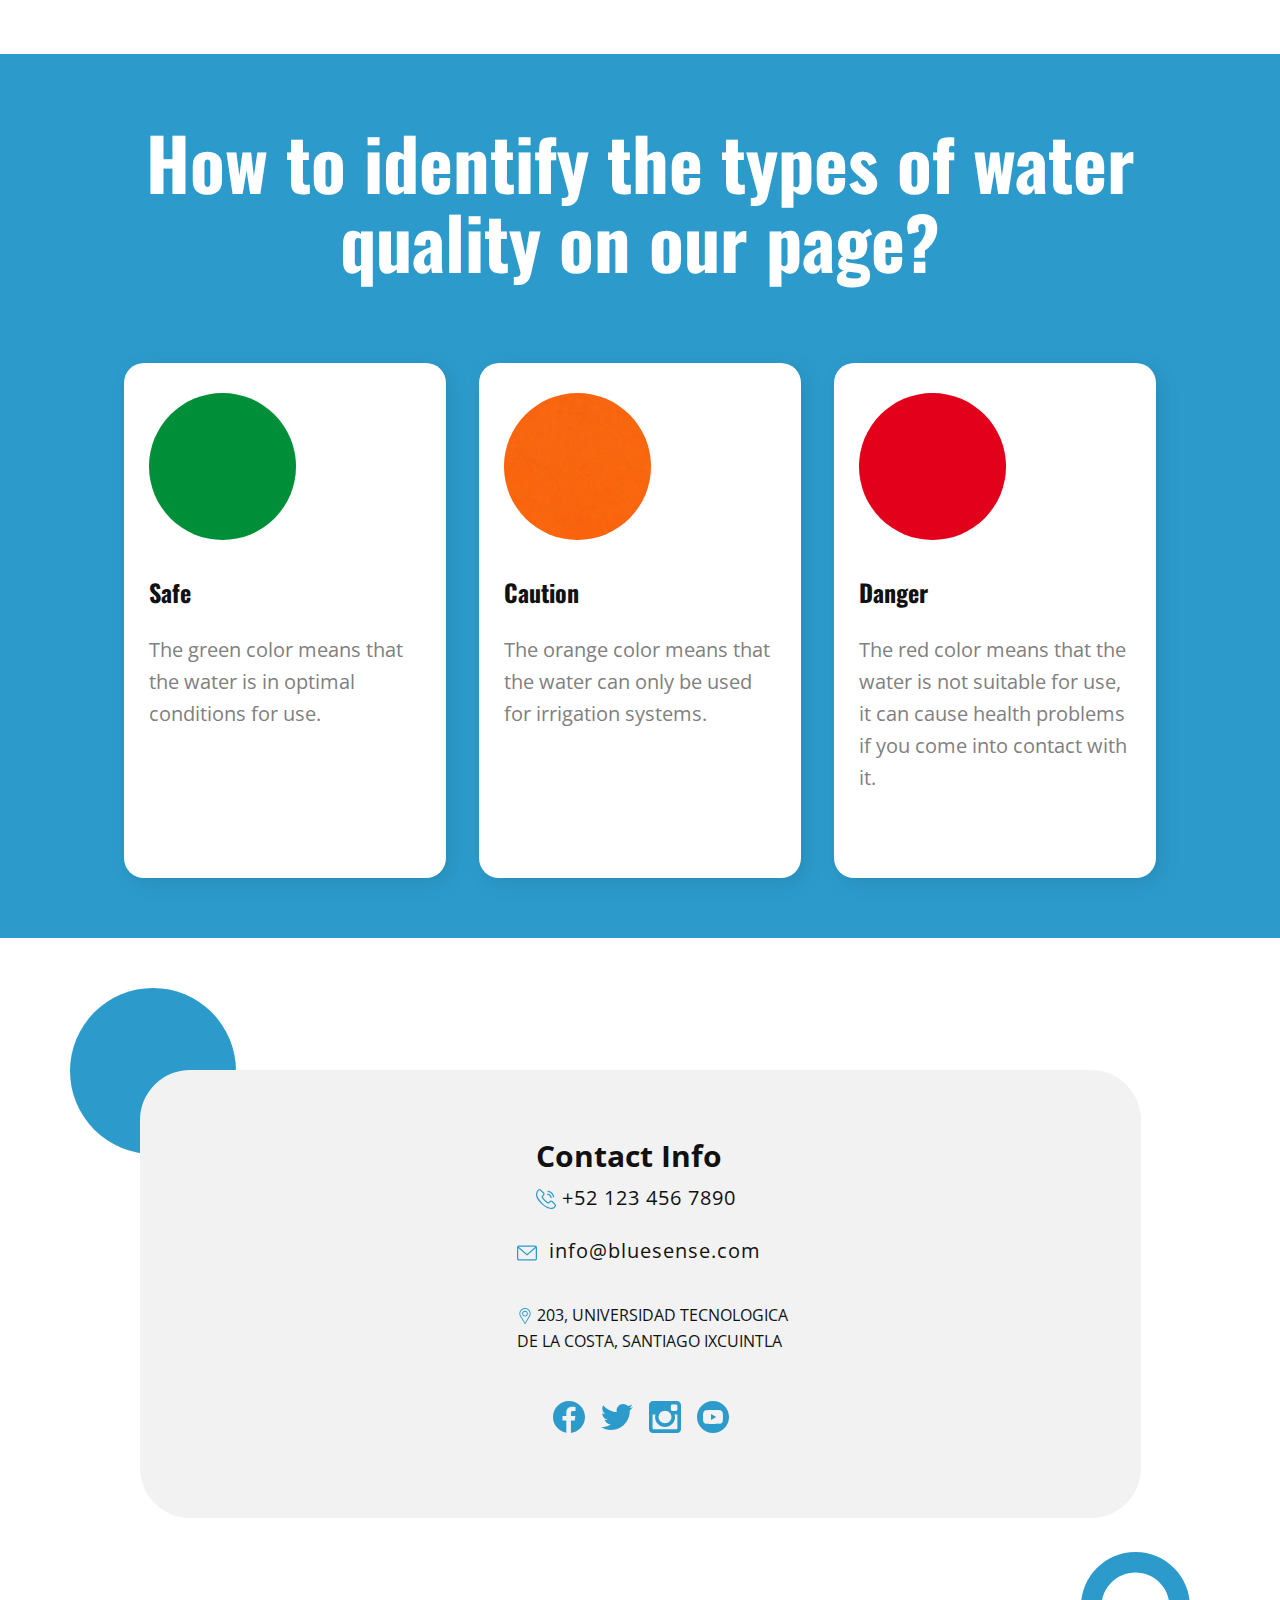
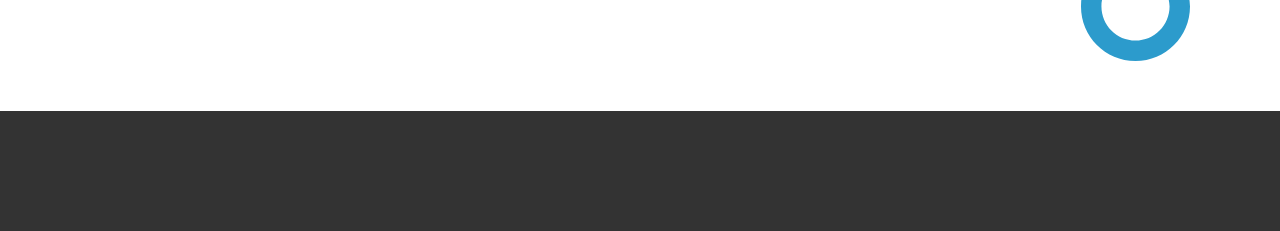
==== commit ea331a20: "Update index.html" ====
--- a/index.html
+++ b/index.html
@@ -21,13 +21,7 @@
     
     
     
-    <script>
-      window.addEventListener("load", function() {
-          if (window.location.hash) {
-              window.history.replaceState(null, null, window.location.pathname);
-          }
-      });
-    </script>
+
     <script type="application/ld+json">{
 		"@context": "http://schema.org",
 		"@type": "Organization",
@@ -35,10 +29,10 @@
 		"logo": "images/Logo.png"
 }</script>
     <meta name="theme-color" content="#1ccadb">
-    <meta property="og:title" content="Mapa">
+    <meta property="og:title" content="index">
     <meta property="og:type" content="website">
   <meta data-intl-tel-input-cdn-path="intlTelInput/"></head>
-  <body data-home-page="Mapa.html" data-home-page-title="Mapa" data-path-to-root="./" data-include-products="false" class="u-body u-xl-mode" data-lang="es"><header class="u-clearfix u-header u-header" id="sec-a679"><a href="#" class="u-image u-logo u-image-1" data-image-width="1024" data-image-height="1024">
+  <body data-home-page="index.html" data-home-page-title="index" data-path-to-root="./" data-include-products="false" class="u-body u-xl-mode" data-lang="es"><header class="u-clearfix u-header u-header" id="sec-a679"><a href="#" class="u-image u-logo u-image-1" data-image-width="1024" data-image-height="1024">
         <img src="images/Logo.png" class="u-logo-image u-logo-image-1">
       </a><nav class="u-menu u-menu-one-level u-offcanvas u-menu-1">
         <div class="menu-collapse" style="font-size: 1rem; letter-spacing: 0px;">
@@ -49,18 +43,18 @@
           </a>
         </div>
         <div class="u-custom-menu u-nav-container">
-          <ul class="u-nav u-unstyled u-nav-1"><li class="u-nav-item"><a class="u-button-style u-nav-link u-text-active-palette-1-base u-text-hover-palette-2-base" href="./" style="padding: 10px 20px;">Map</a>
-</li><li class="u-nav-item"><a class="u-button-style u-nav-link u-text-active-palette-1-base u-text-hover-palette-2-base" href="#" onclick="document.getElementById('carousel_0c90').scrollIntoView({behavior: 'smooth'}); return false;" style="padding: 10px 20px;">About Us</a>
-</li><li class="u-nav-item"><a class="u-button-style u-nav-link u-text-active-palette-1-base u-text-hover-palette-2-base" href="#"  onclick="document.getElementById('carousel_540c').scrollIntoView({behavior: 'smooth'}); return false;" style="padding: 10px 20px;">Contact Us</a>
+          <ul class="u-nav u-unstyled u-nav-1"><li class="u-nav-item"><a class="u-button-style u-nav-link u-text-active-palette-1-base u-text-hover-palette-2-base" href="#" style="padding: 10px 20px;">Map</a>
+</li><li class="u-nav-item"><a class="u-button-style u-nav-link u-text-active-palette-1-base u-text-hover-palette-2-base" href="#carousel_0c90" style="padding: 10px 20px;">About Us</a>
+</li><li class="u-nav-item"><a class="u-button-style u-nav-link u-text-active-palette-1-base u-text-hover-palette-2-base" href="#carousel_540c" style="padding: 10px 20px;">Contact Us</a>
 </li></ul>
         </div>
         <div class="u-custom-menu u-nav-container-collapse">
           <div class="u-black u-container-style u-inner-container-layout u-opacity u-opacity-95 u-sidenav">
             <div class="u-inner-container-layout u-sidenav-overflow">
               <div class="u-menu-close"></div>
-              <ul class="u-align-center u-nav u-popupmenu-items u-unstyled u-nav-2"><li class="u-nav-item"><a class="u-button-style u-nav-link" href="./">Map</a>
-</li><li class="u-nav-item"><a class="u-button-style u-nav-link" href="#" onclick="document.getElementById('carousel_0c90').scrollIntoView({behavior: 'smooth'}); return false;" >About Us</a>
-</li><li class="u-nav-item"><a class="u-button-style u-nav-link" href="#" onclick="document.getElementById('carousel_540c').scrollIntoView({behavior: 'smooth'}); return false;" >Contact Us</a>
+              <ul class="u-align-center u-nav u-popupmenu-items u-unstyled u-nav-2"><li class="u-nav-item"><a class="u-button-style u-nav-link" href="#">Map</a>
+</li><li class="u-nav-item"><a class="u-button-style u-nav-link" href="#carousel_0c90">About Us</a>
+</li><li class="u-nav-item"><a class="u-button-style u-nav-link" href="#carousel_540c">Contact Us</a>
 </li></ul>
             </div>
           </div>
@@ -456,15 +450,6 @@
     
     
     <footer class="u-align-center u-clearfix u-container-align-center u-footer u-grey-80 u-footer" id="sec-a30f"><div class="u-clearfix u-sheet u-sheet-1">
-        <p class="u-small-text u-text u-text-variant u-text-1">Texto de muestra. Haz click para seleccionar el elemento de Texto.</p>
-      </div></footer>
-    <section class="u-backlink u-clearfix u-grey-80">
-      <p class="u-text">
-        <span>This site was created with the </span>
-        <a class="u-link" href="https://nicepage.com/" target="_blank" rel="nofollow">
-          <span>Nicepage</span>
-        </a>
-      </p>
-    </section>
+        
   
 </body></html>
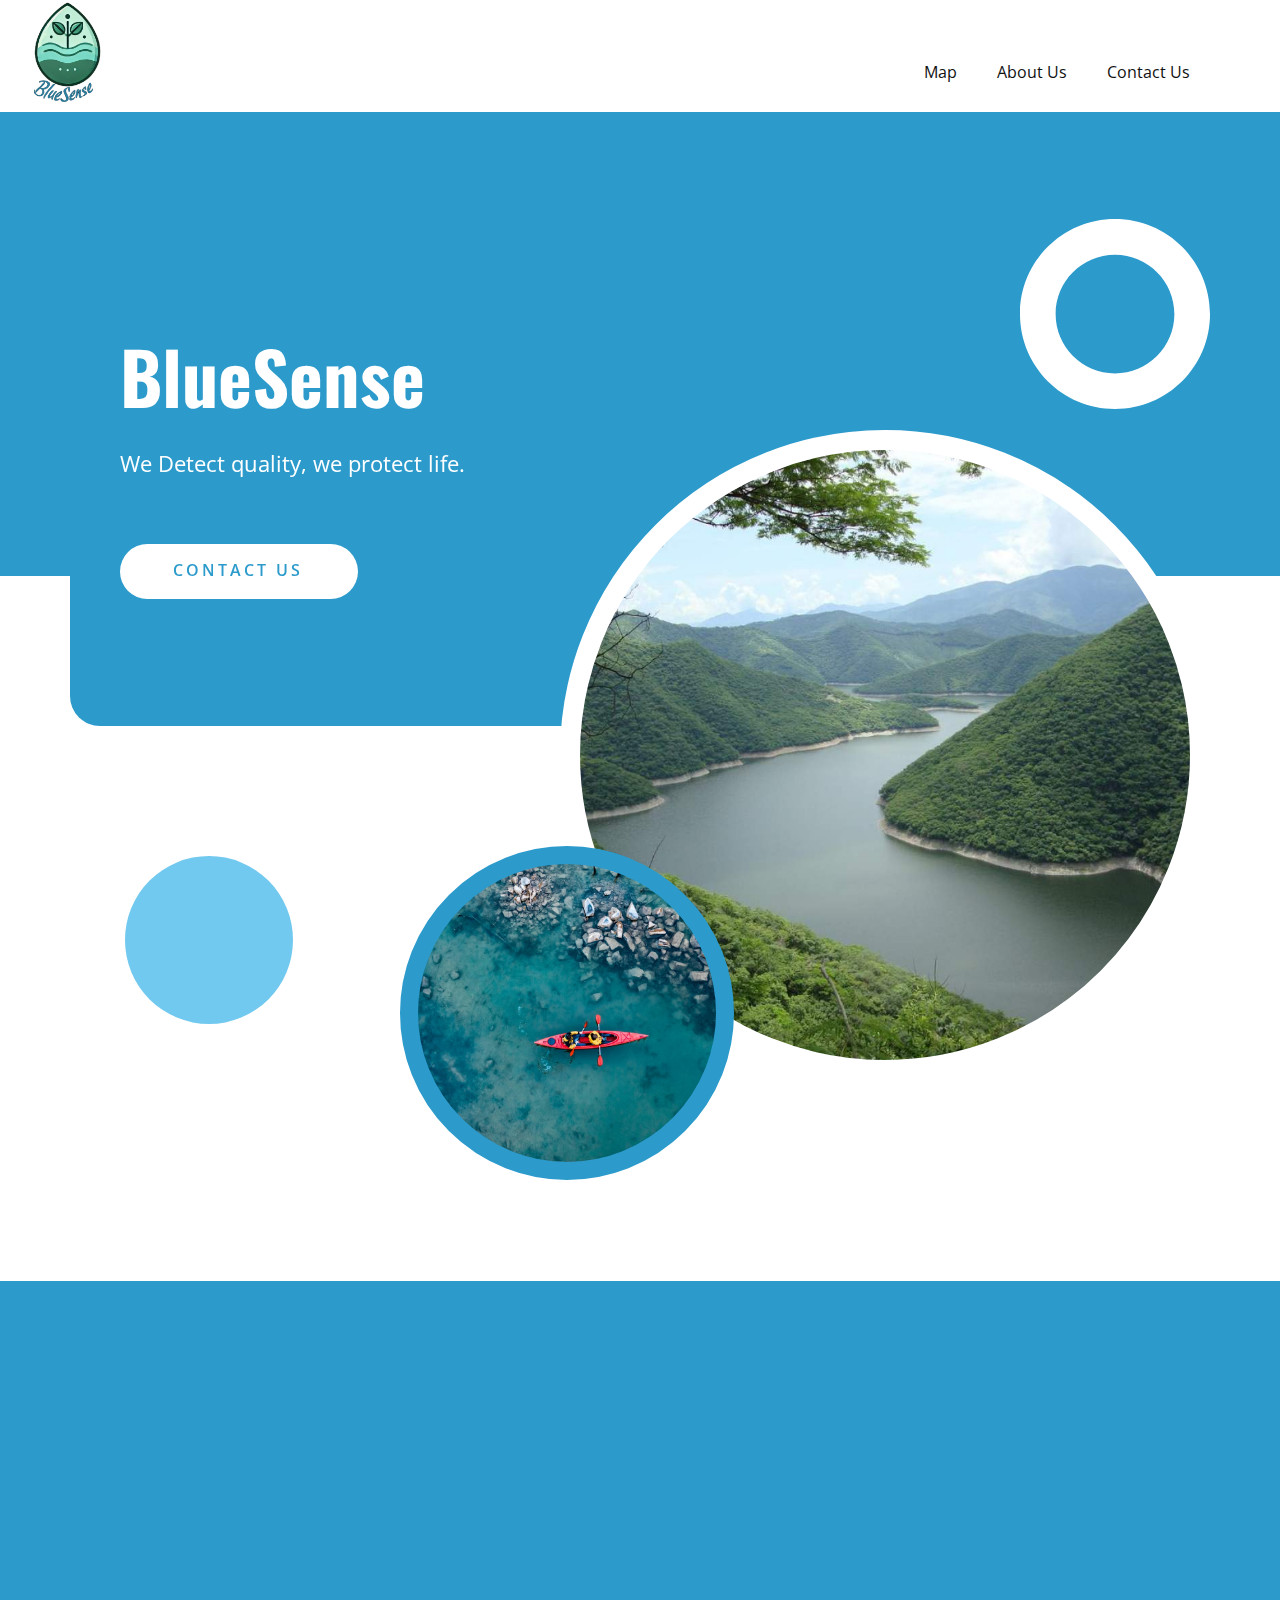
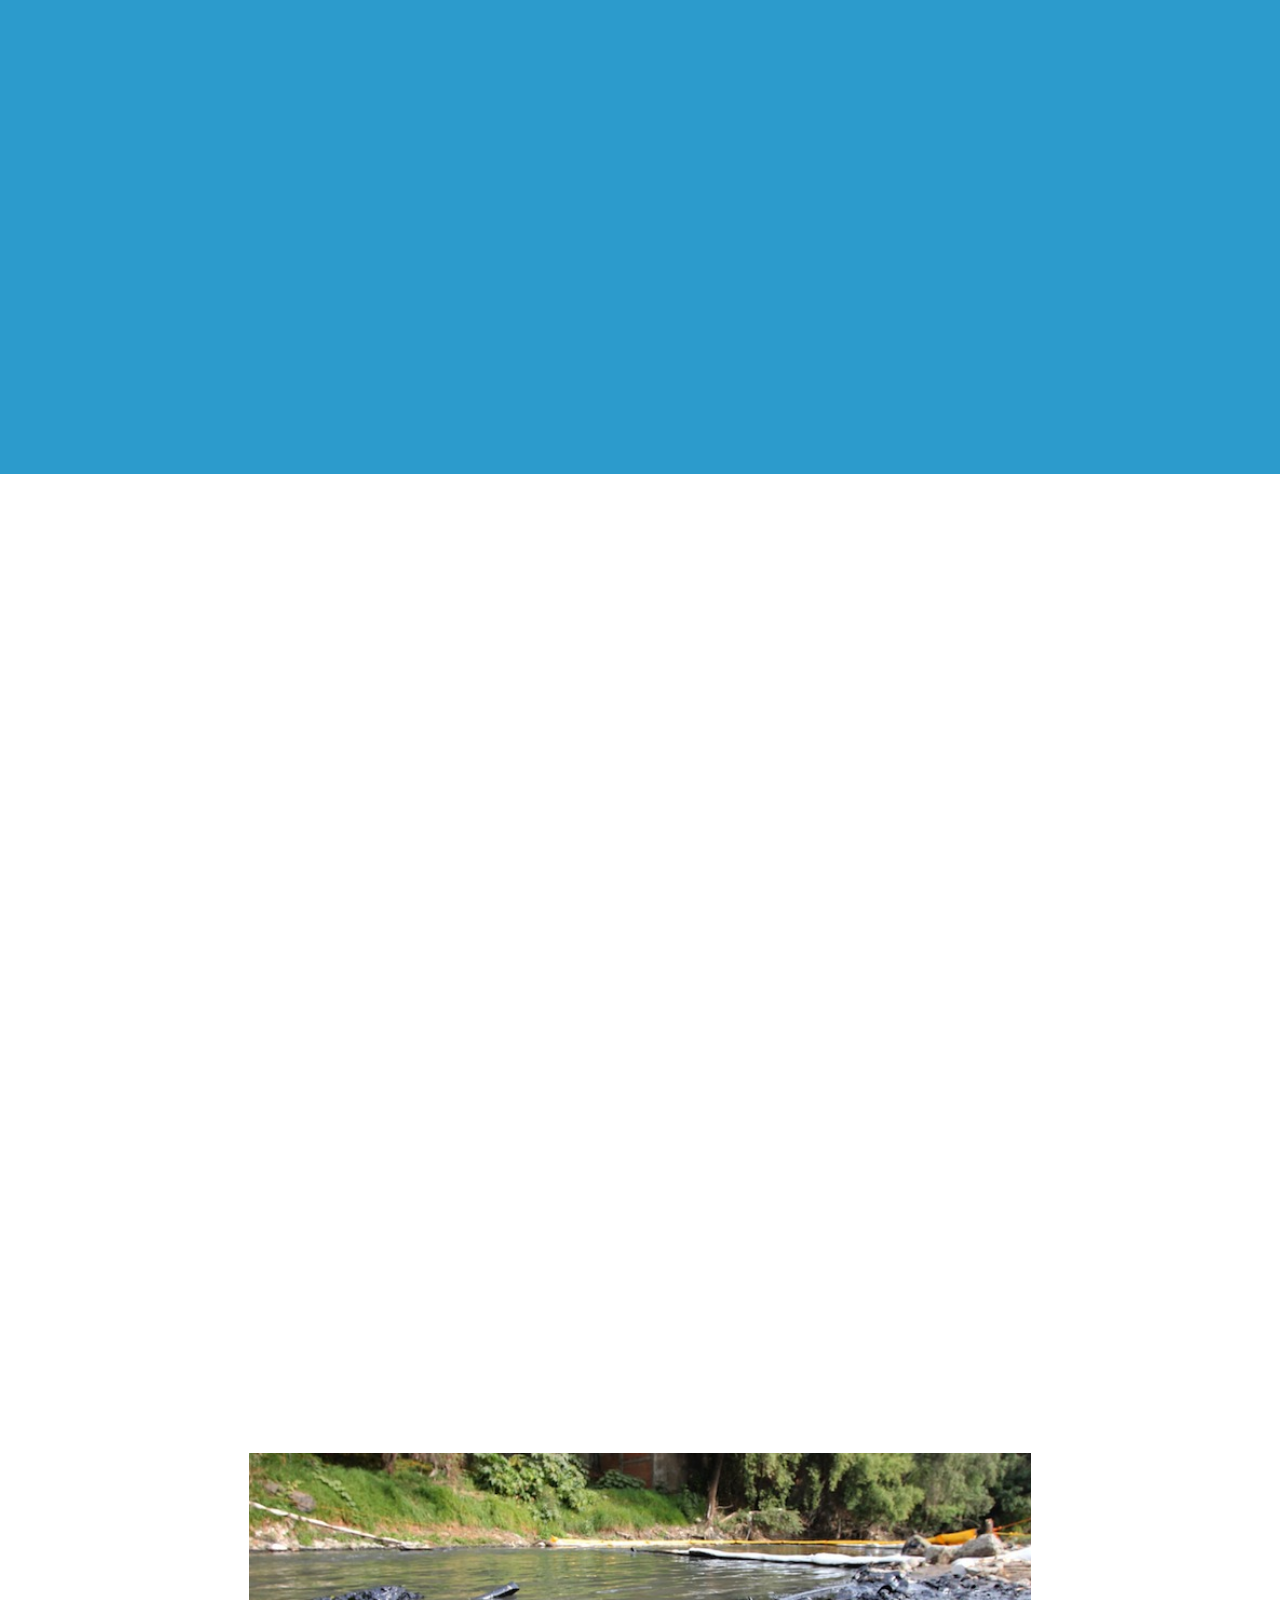
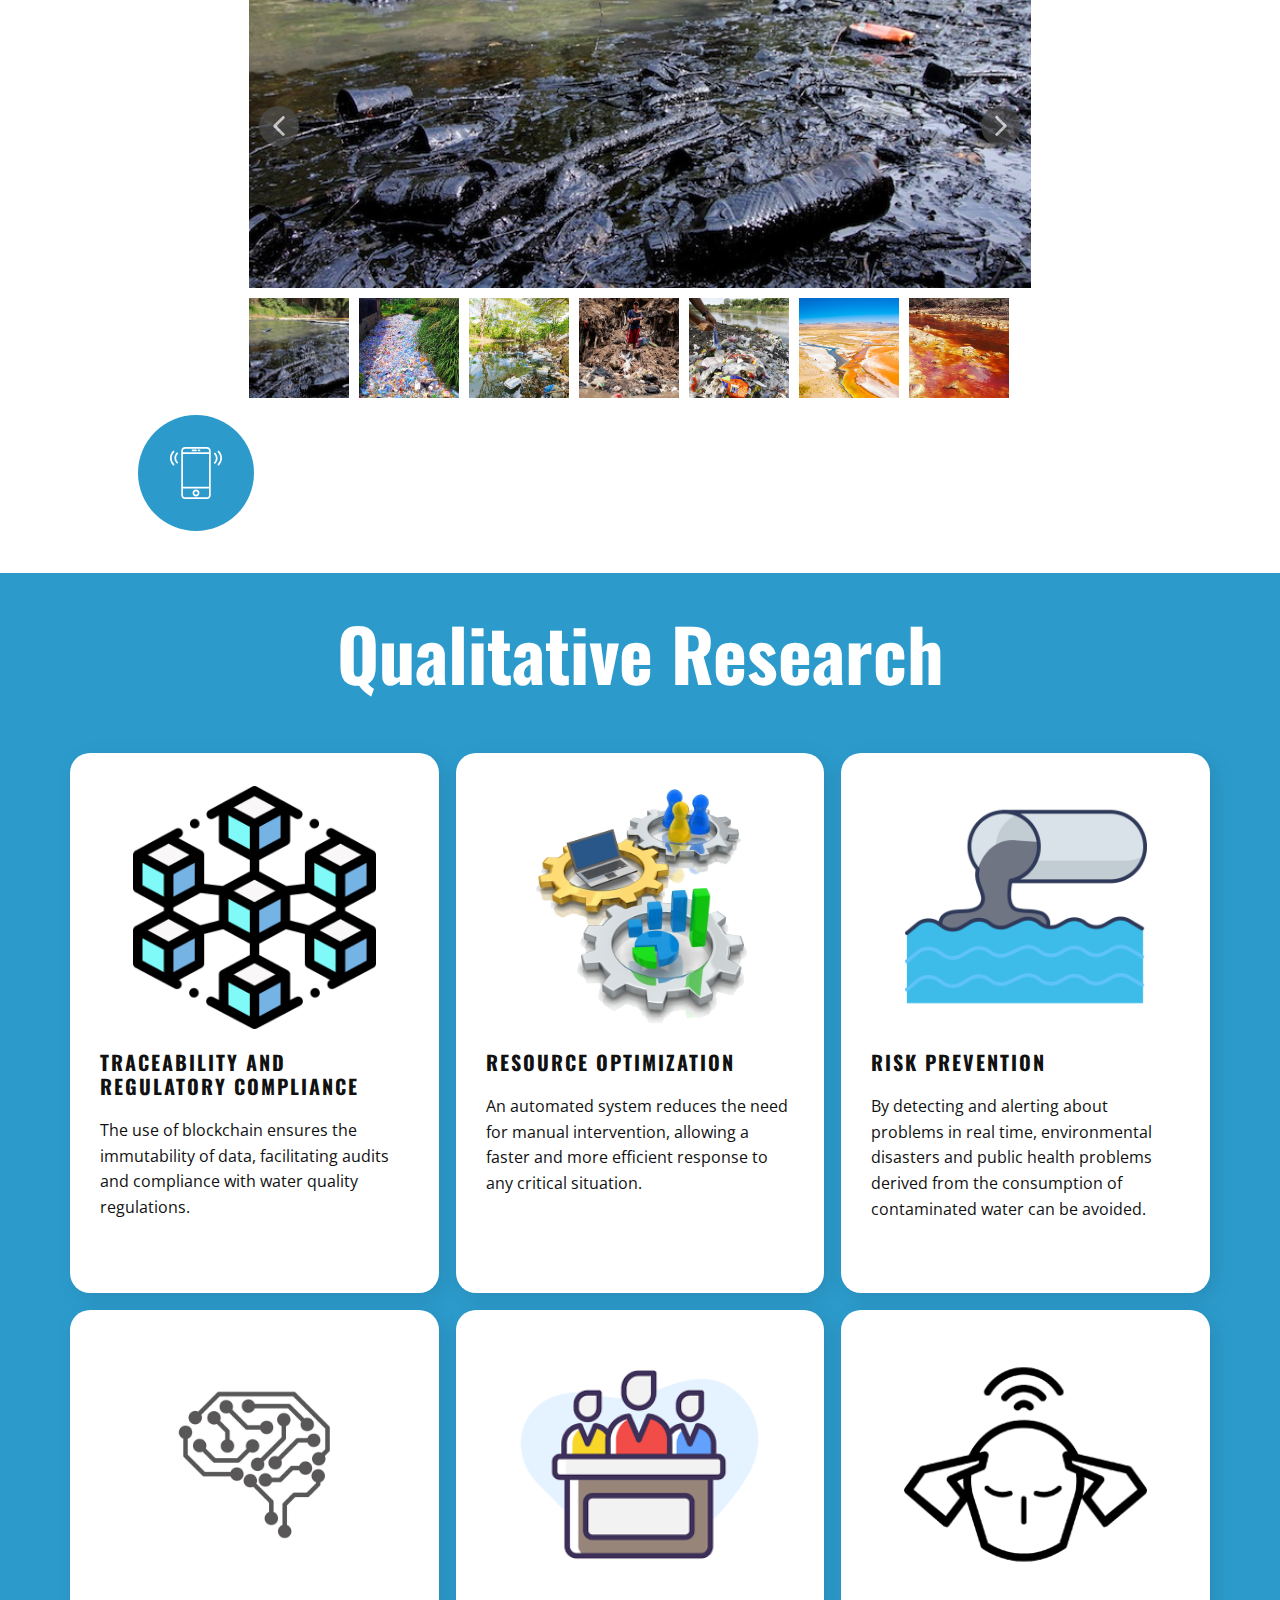
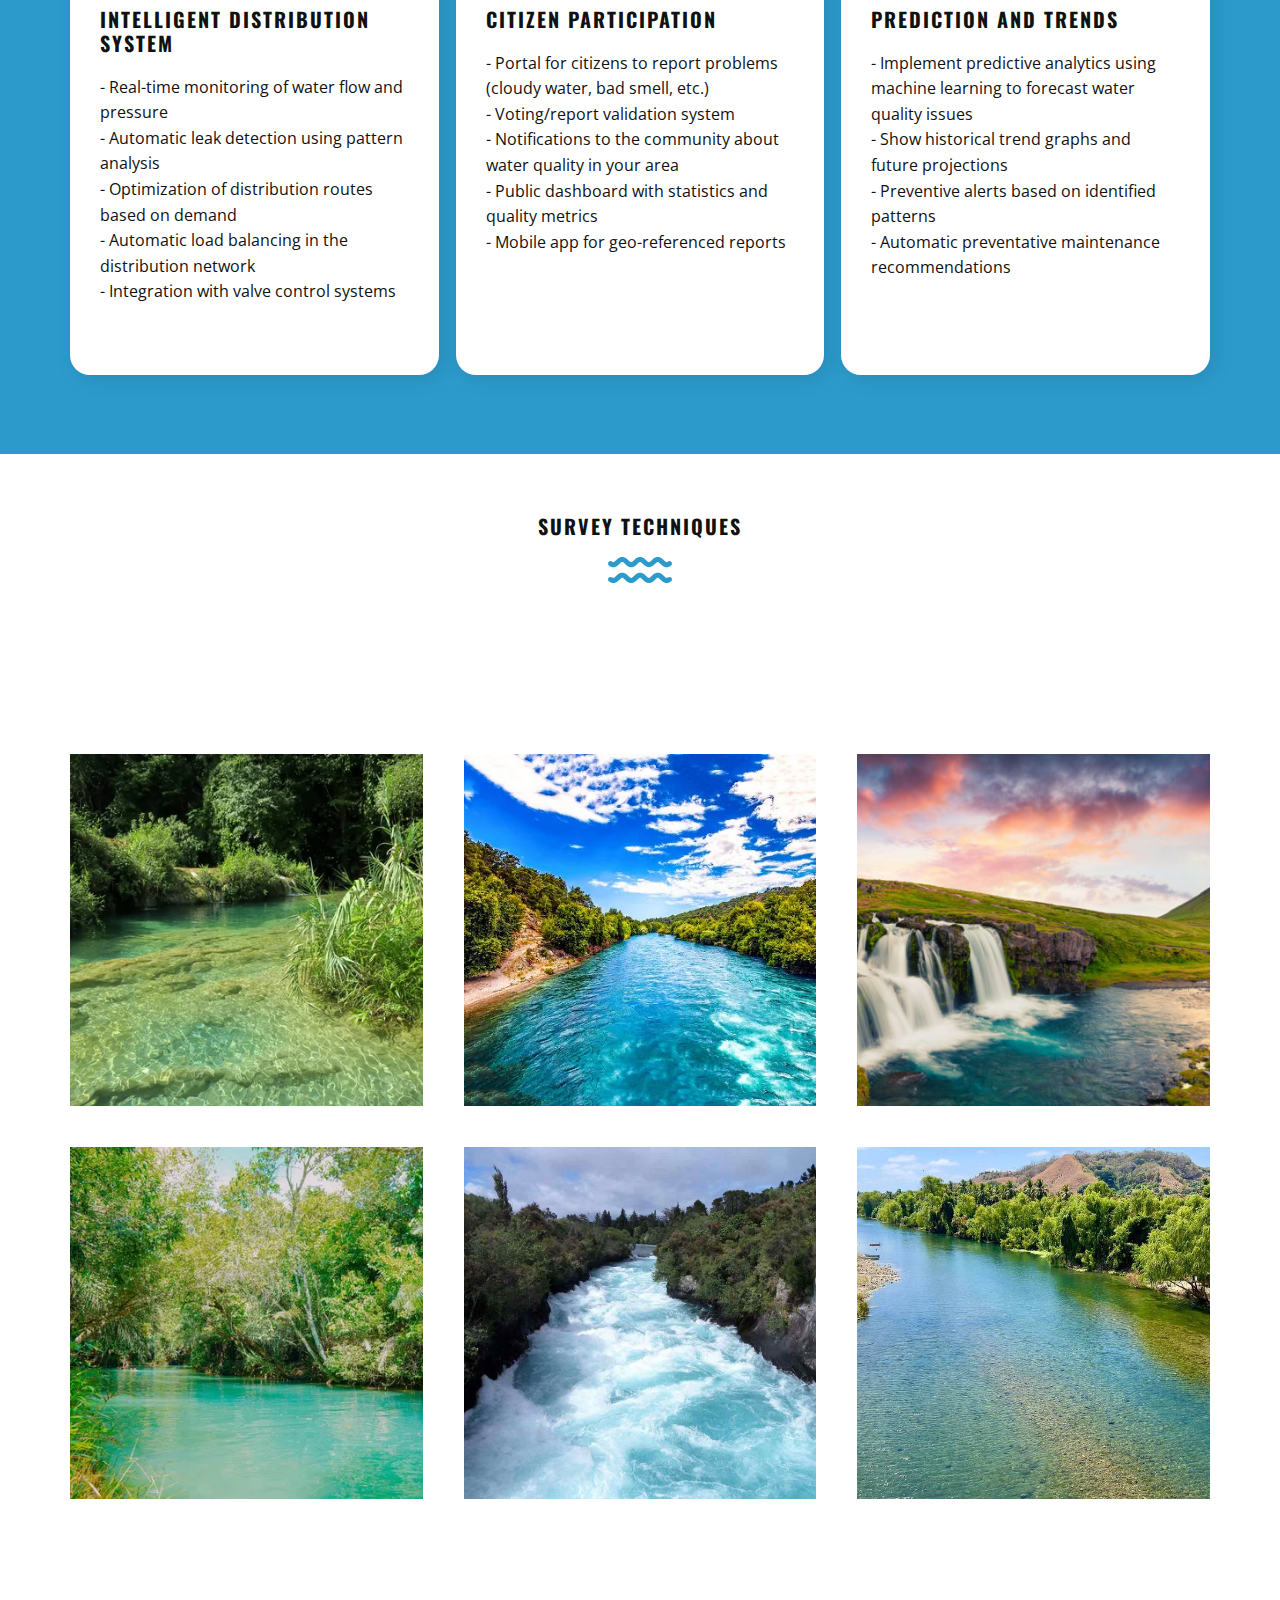
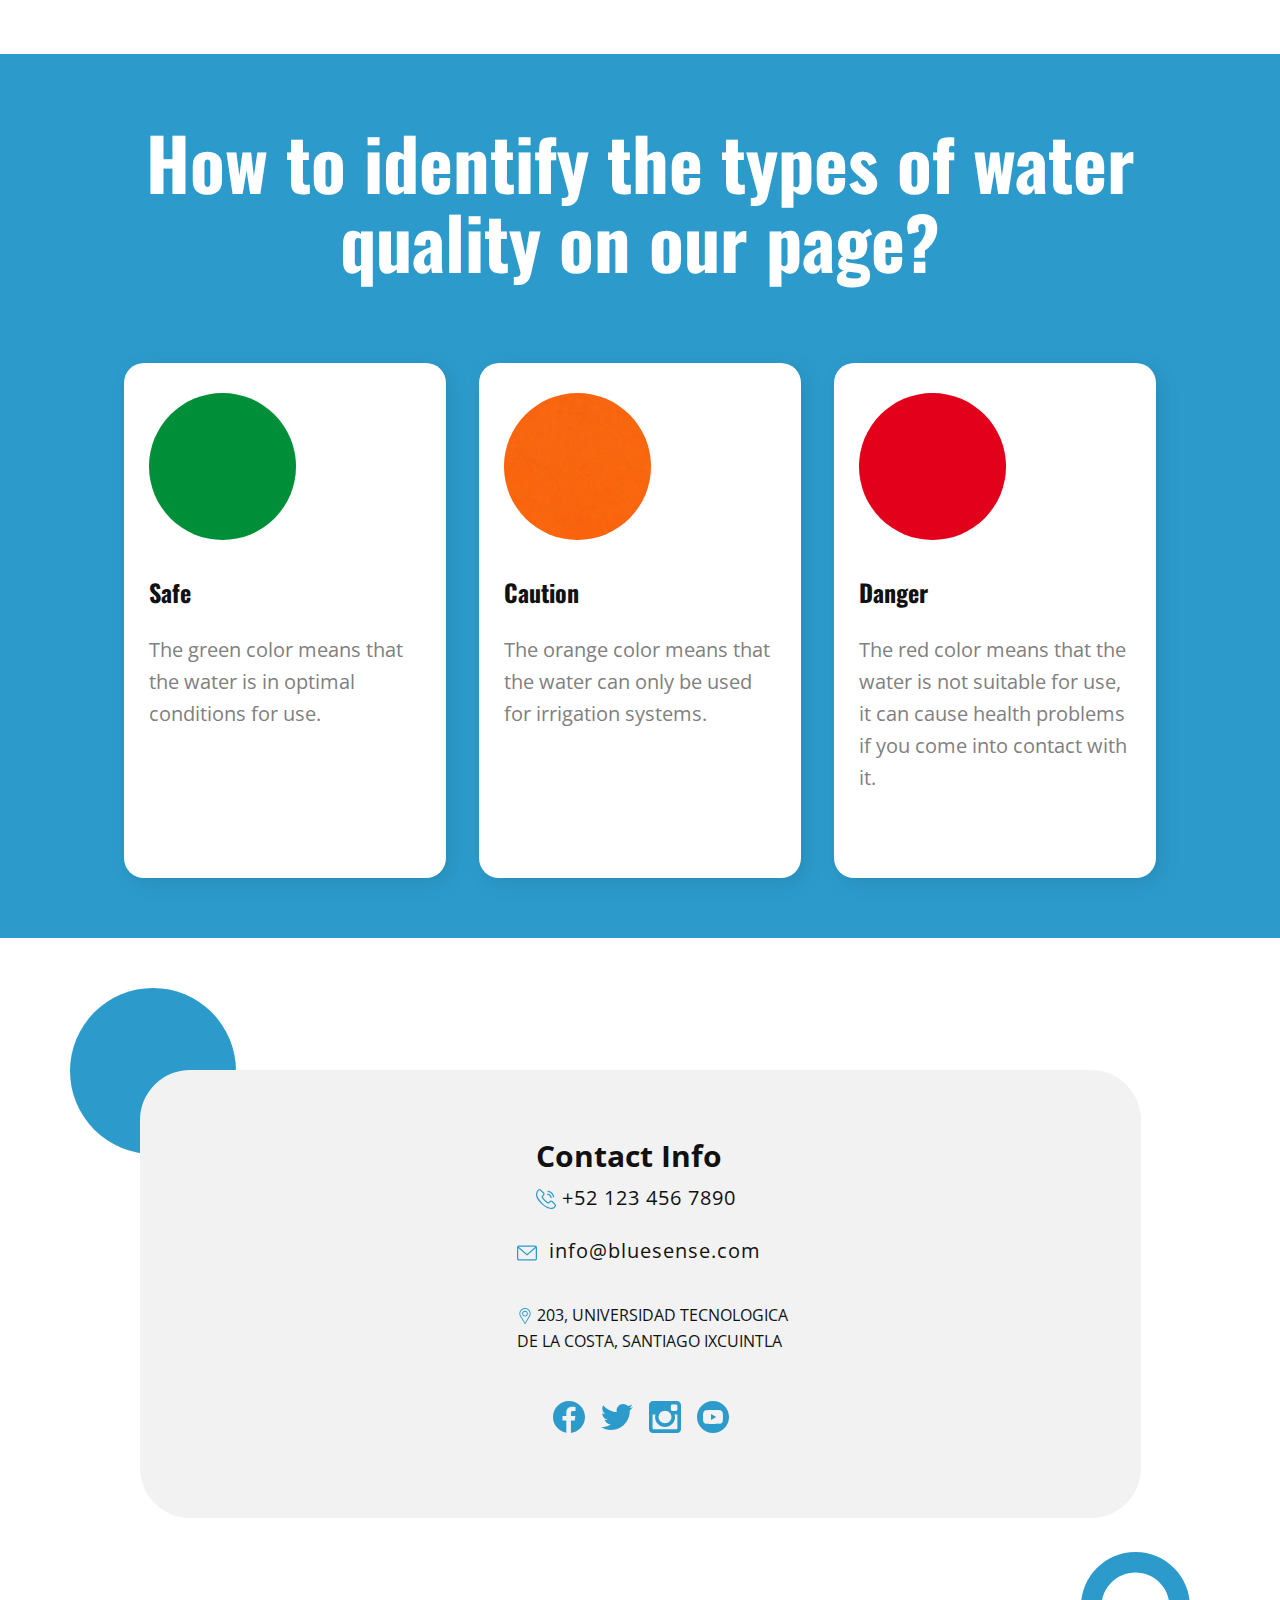
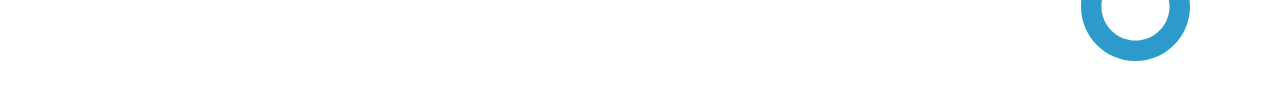
==== commit c0ddf56c: "Update index.html" ====
--- a/index.html
+++ b/index.html
@@ -68,7 +68,7 @@
           <h1 class="u-text u-text-1">BlueSense</h1>
           <p class="u-large-text u-text u-text-variant u-text-2"> We Detect quality, we protect life.</p>
           <p class="u-text u-text-3"></p>
-          <a href="#" class="u-btn u-btn-round u-button-style u-radius-50 u-text-palette-4-base u-white u-btn-1">Contact Us</a>
+          <a href="#carousel_540c" class="u-btn u-btn-round u-button-style u-radius-50 u-text-palette-4-base u-white u-btn-1">Contact Us</a>
         </div>
       </div>
       <div class="u-border-20 u-border-white u-image u-image-circle u-preserve-proportions u-image-1" data-image-width="1200" data-image-height="900" data-animation-name="customAnimationIn" data-animation-duration="1250"></div>
@@ -449,7 +449,7 @@
     
     
     
-    <footer class="u-align-center u-clearfix u-container-align-center u-footer u-grey-80 u-footer" id="sec-a30f"><div class="u-clearfix u-sheet u-sheet-1">
+    <footer>
         
   
 </body></html>
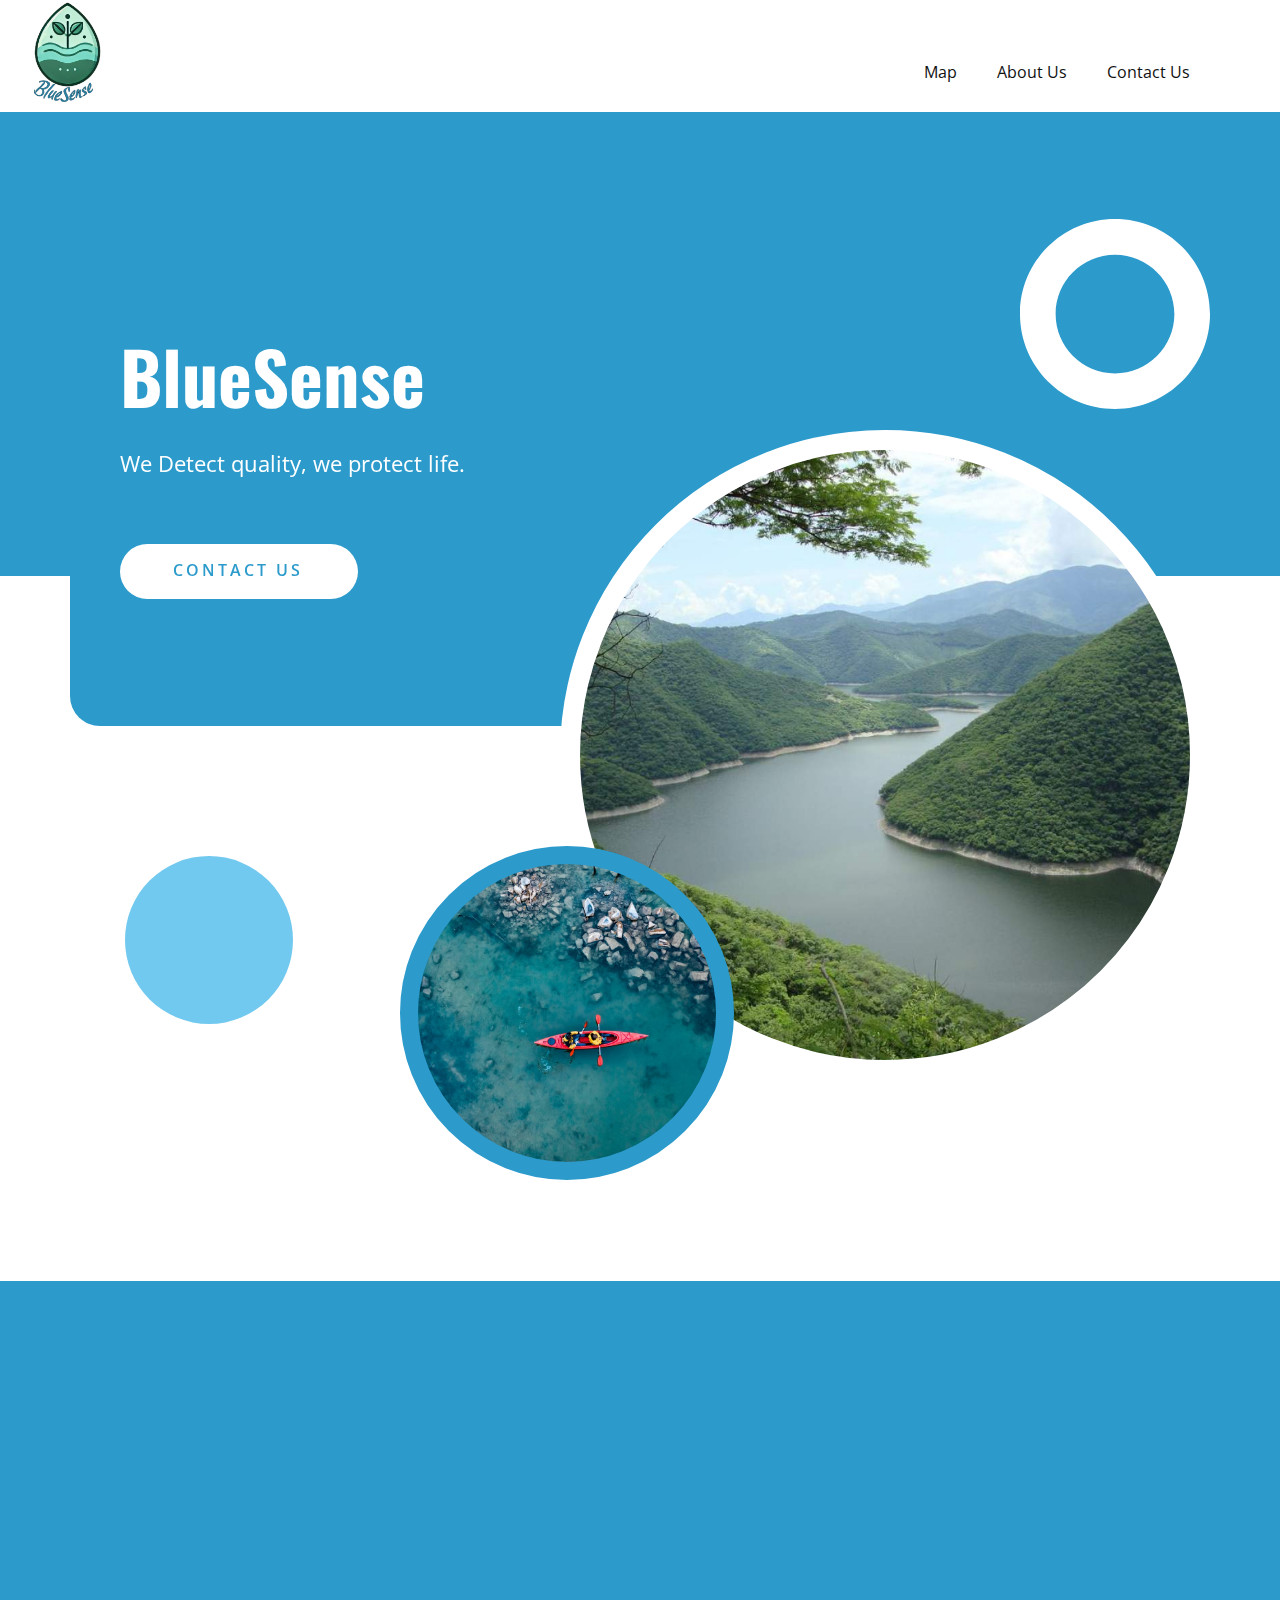
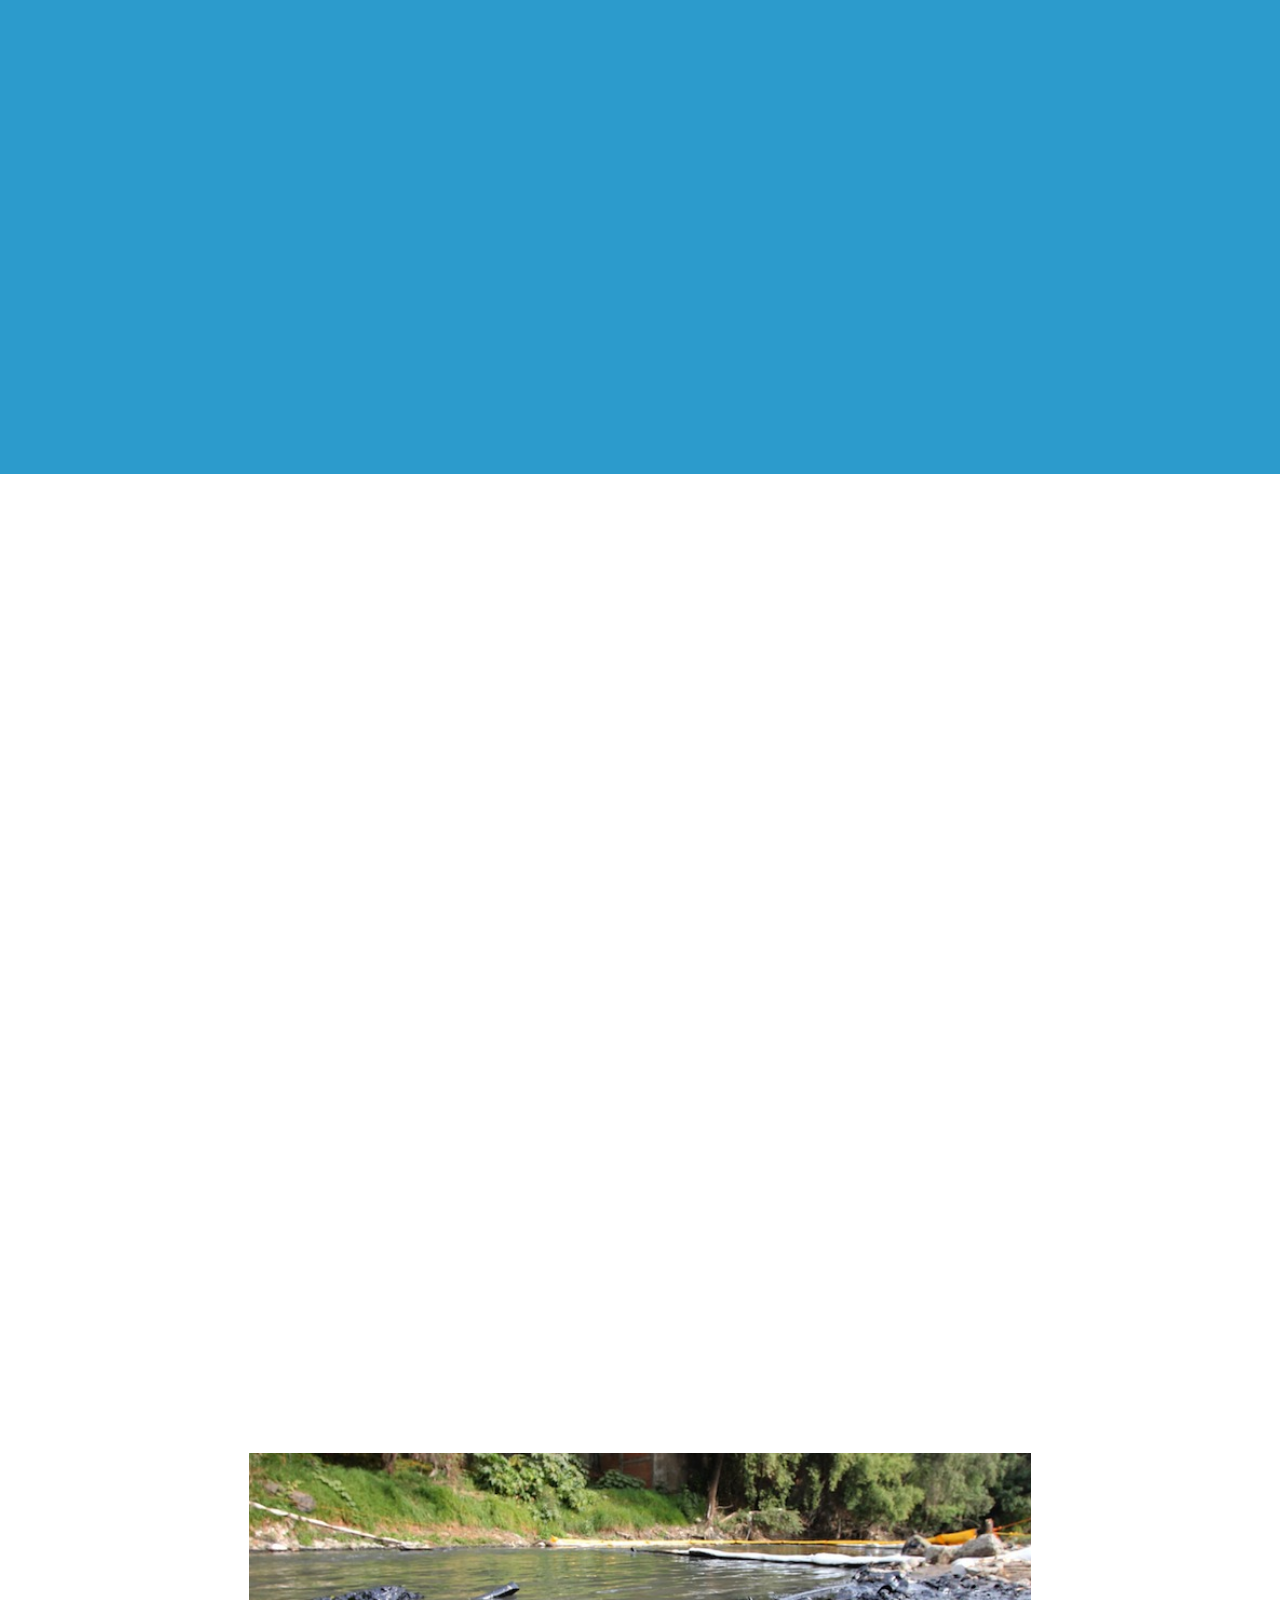
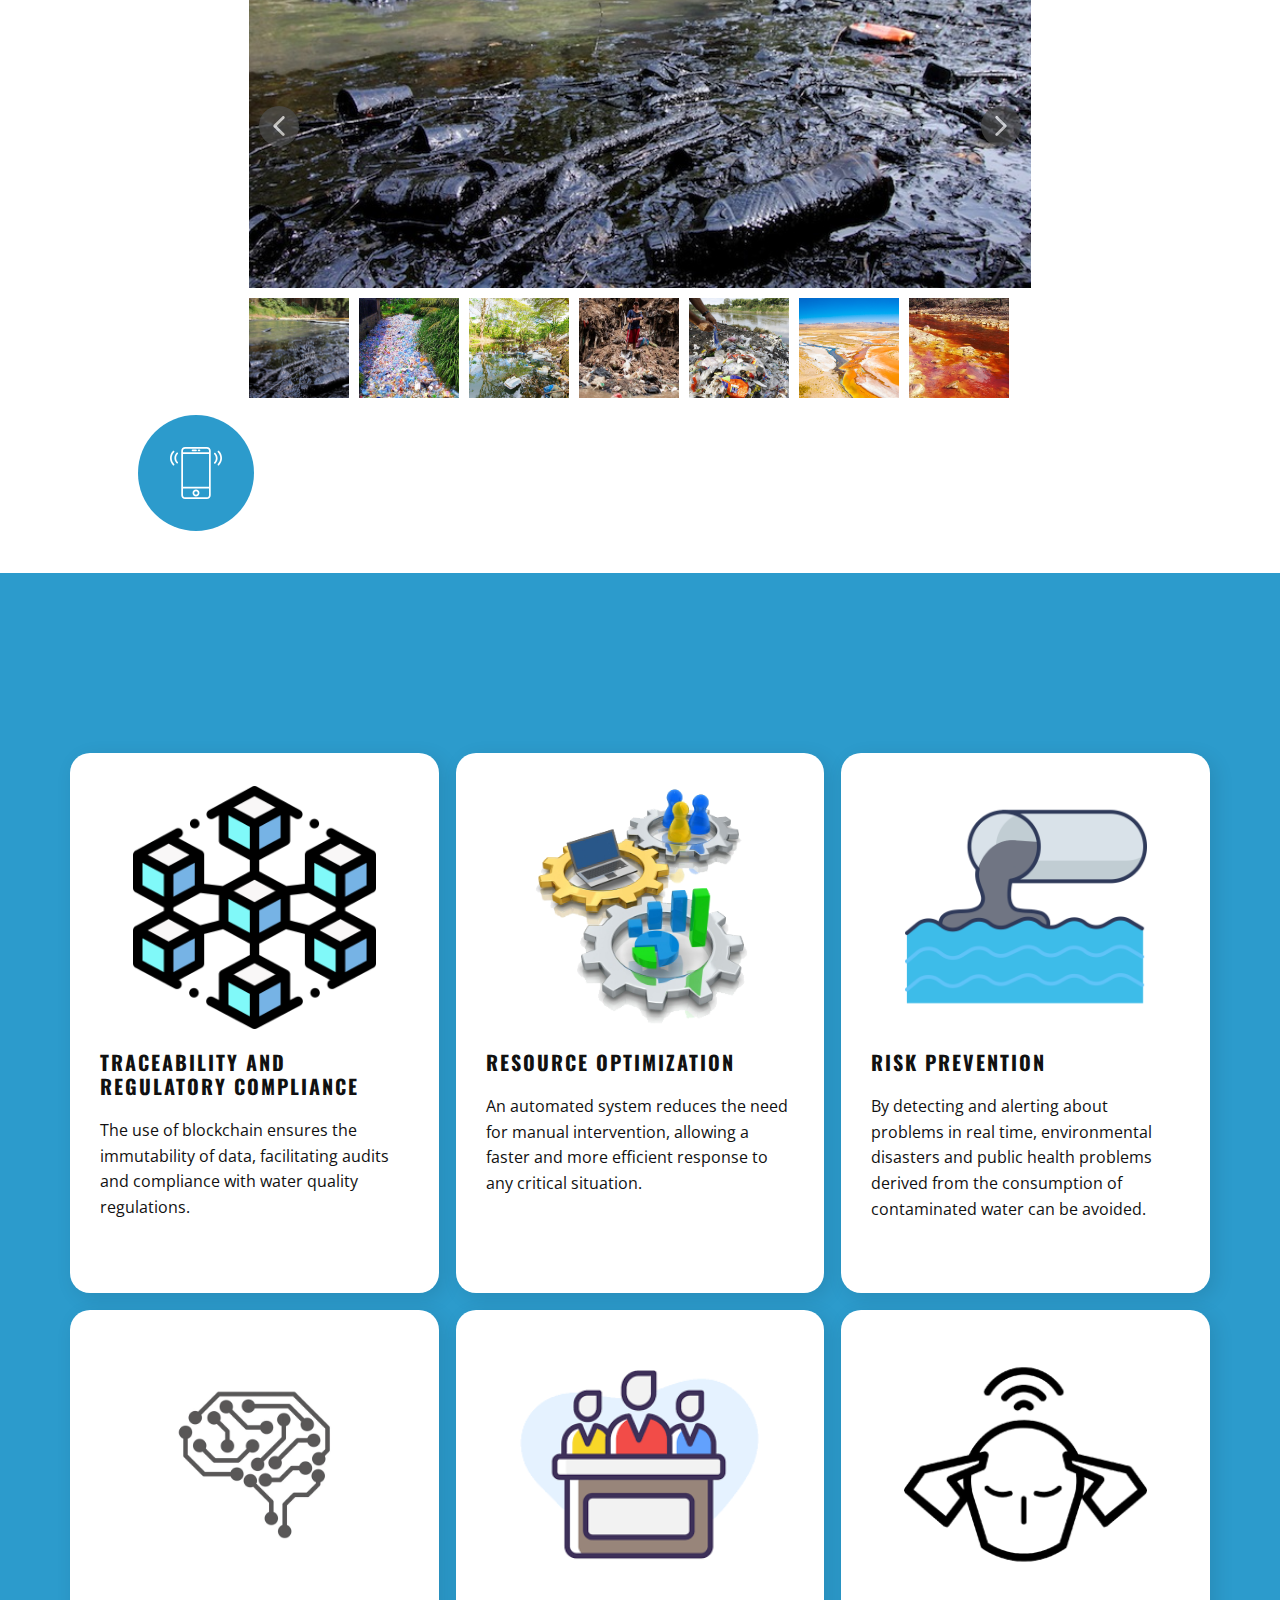
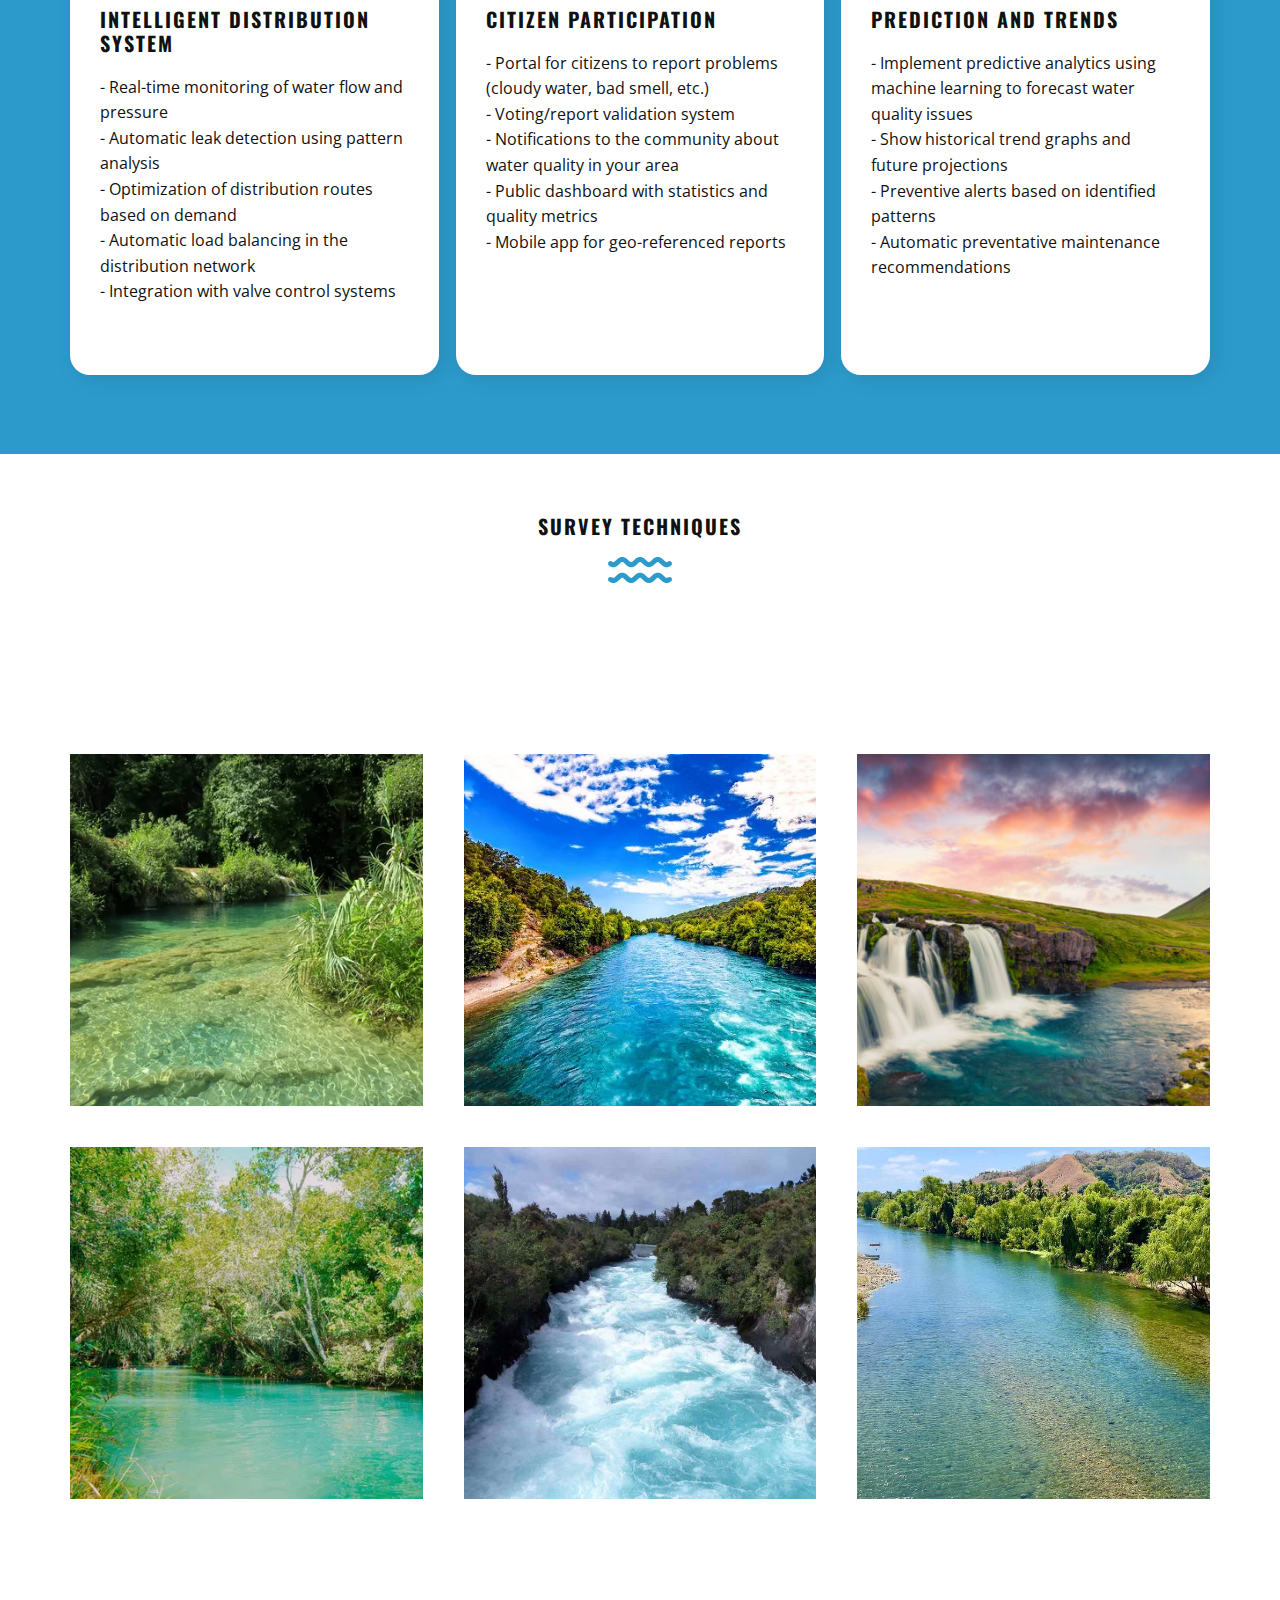
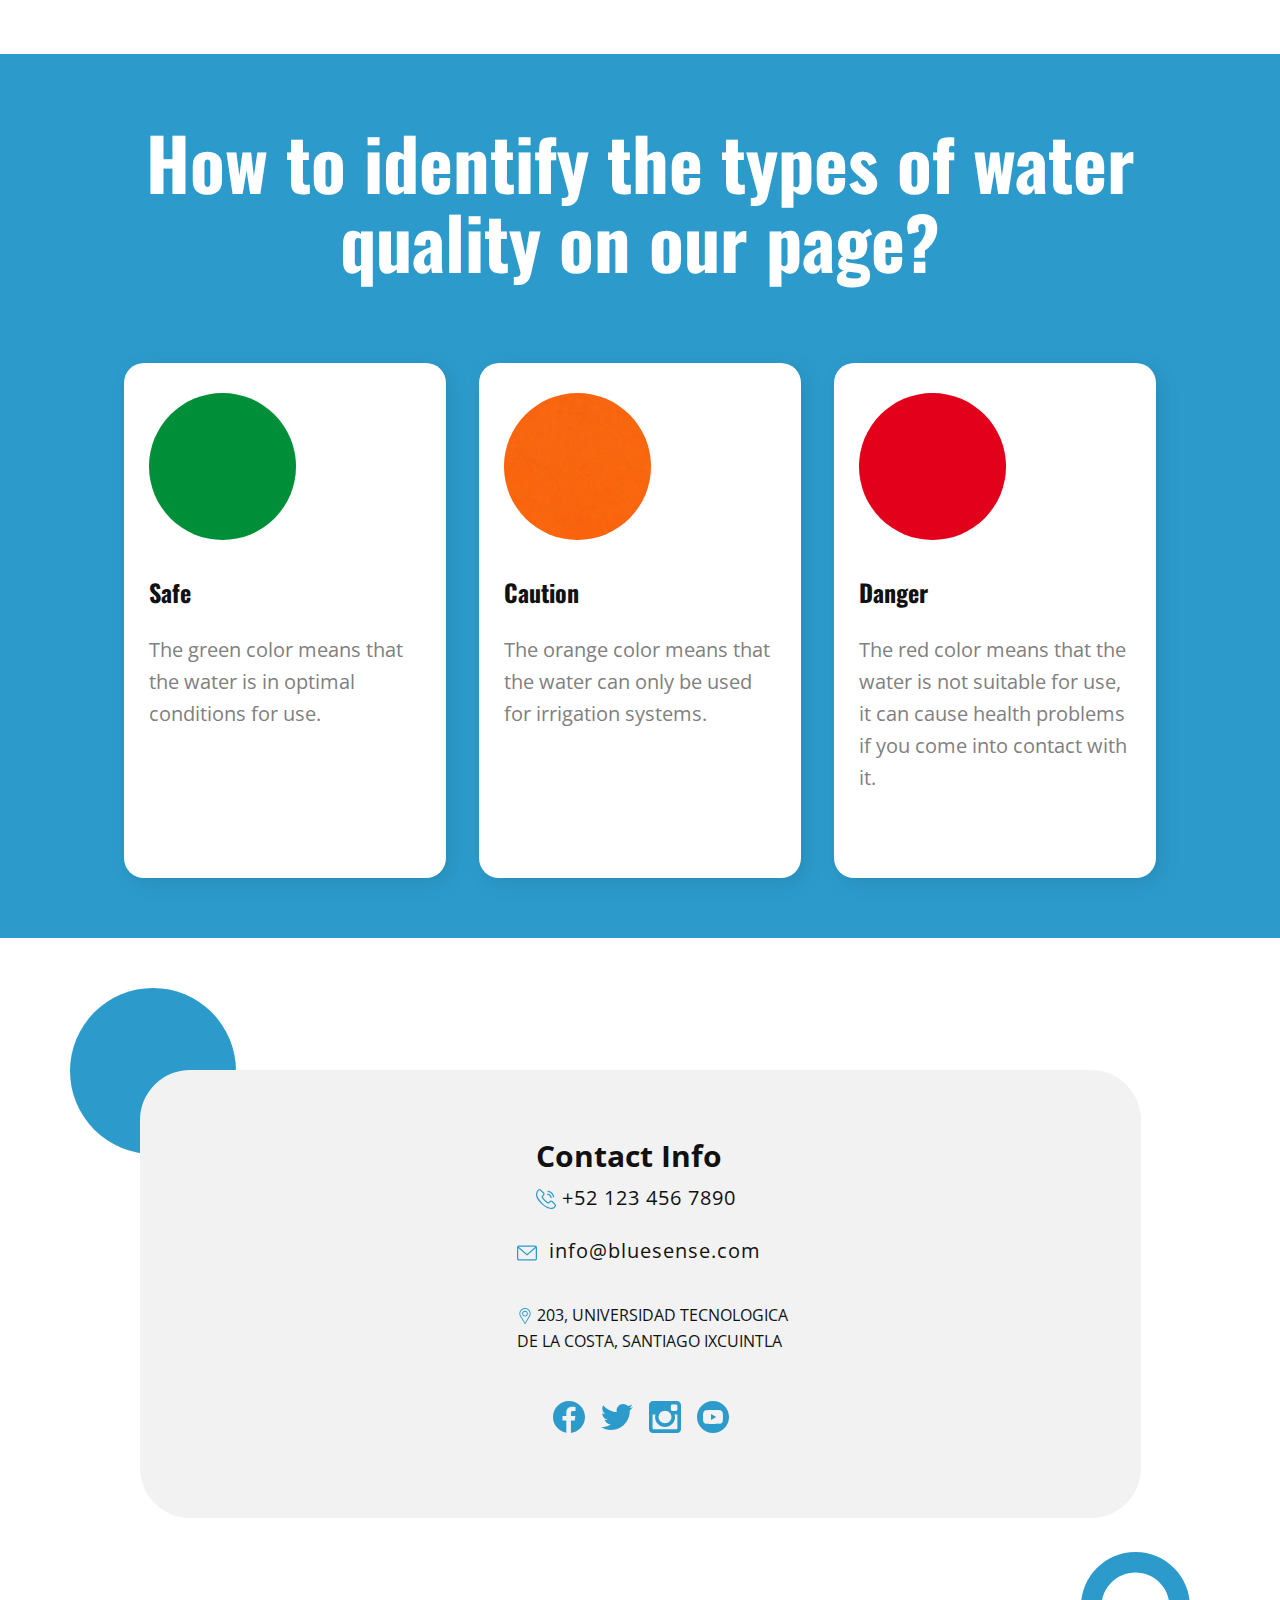
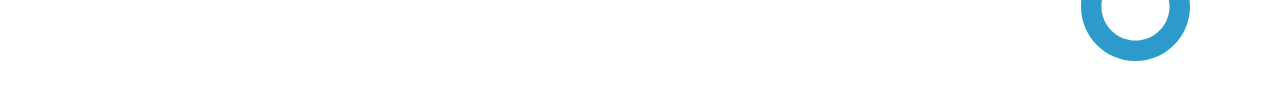
==== commit 2e125e8d: "Update index.html" ====
--- a/index.html
+++ b/index.html
@@ -32,7 +32,7 @@
     <meta property="og:title" content="index">
     <meta property="og:type" content="website">
   <meta data-intl-tel-input-cdn-path="intlTelInput/"></head>
-  <body data-home-page="index.html" data-home-page-title="index" data-path-to-root="./" data-include-products="false" class="u-body u-xl-mode" data-lang="es"><header class="u-clearfix u-header u-header" id="sec-a679"><a href="#" class="u-image u-logo u-image-1" data-image-width="1024" data-image-height="1024">
+  <body data-home-page="index.html" data-home-page-title="index" data-path-to-root="./" data-include-products="false" class="u-body u-xl-mode" data-lang="es"><header class="u-clearfix u-header u-header" id="sec-a679"><a href="./" class="u-image u-logo u-image-1" data-image-width="980" data-image-height="980">
         <img src="images/Logo.png" class="u-logo-image u-logo-image-1">
       </a><nav class="u-menu u-menu-one-level u-offcanvas u-menu-1">
         <div class="menu-collapse" style="font-size: 1rem; letter-spacing: 0px;">
@@ -43,7 +43,7 @@
           </a>
         </div>
         <div class="u-custom-menu u-nav-container">
-          <ul class="u-nav u-unstyled u-nav-1"><li class="u-nav-item"><a class="u-button-style u-nav-link u-text-active-palette-1-base u-text-hover-palette-2-base" href="#" style="padding: 10px 20px;">Map</a>
+          <ul class="u-nav u-unstyled u-nav-1"><li class="u-nav-item"><a class="u-button-style u-nav-link u-text-active-palette-1-base u-text-hover-palette-2-base" href="Map.html" style="padding: 10px 20px;">Map</a>
 </li><li class="u-nav-item"><a class="u-button-style u-nav-link u-text-active-palette-1-base u-text-hover-palette-2-base" href="#carousel_0c90" style="padding: 10px 20px;">About Us</a>
 </li><li class="u-nav-item"><a class="u-button-style u-nav-link u-text-active-palette-1-base u-text-hover-palette-2-base" href="#carousel_540c" style="padding: 10px 20px;">Contact Us</a>
 </li></ul>
@@ -52,7 +52,7 @@
           <div class="u-black u-container-style u-inner-container-layout u-opacity u-opacity-95 u-sidenav">
             <div class="u-inner-container-layout u-sidenav-overflow">
               <div class="u-menu-close"></div>
-              <ul class="u-align-center u-nav u-popupmenu-items u-unstyled u-nav-2"><li class="u-nav-item"><a class="u-button-style u-nav-link" href="#">Map</a>
+              <ul class="u-align-center u-nav u-popupmenu-items u-unstyled u-nav-2"><li class="u-nav-item"><a class="u-button-style u-nav-link" href="Map.html">Map</a>
 </li><li class="u-nav-item"><a class="u-button-style u-nav-link" href="#carousel_0c90">About Us</a>
 </li><li class="u-nav-item"><a class="u-button-style u-nav-link" href="#carousel_540c">Contact Us</a>
 </li></ul>
@@ -274,7 +274,7 @@
     </section>
     <section class="u-clearfix u-container-align-center-lg u-container-align-center-md u-container-align-center-xl u-container-align-center-xs u-palette-4-base u-section-5" id="sec-b9ea">
       <div class="u-clearfix u-sheet u-valign-middle u-sheet-1">
-        <h2 class="u-align-center u-text u-text-default u-text-1">Qualitative Research</h2>
+        <h2 class="u-align-center u-text u-text-1" data-animation-name="customAnimationIn" data-animation-duration="1500" data-animation-delay="0"> Qualitative Research</h2>
         <div class="u-expanded-width u-list u-list-1">
           <div class="u-repeater u-repeater-1">
             <div class="u-list-item u-radius-20 u-repeater-item u-shape-round u-white u-list-item-1">
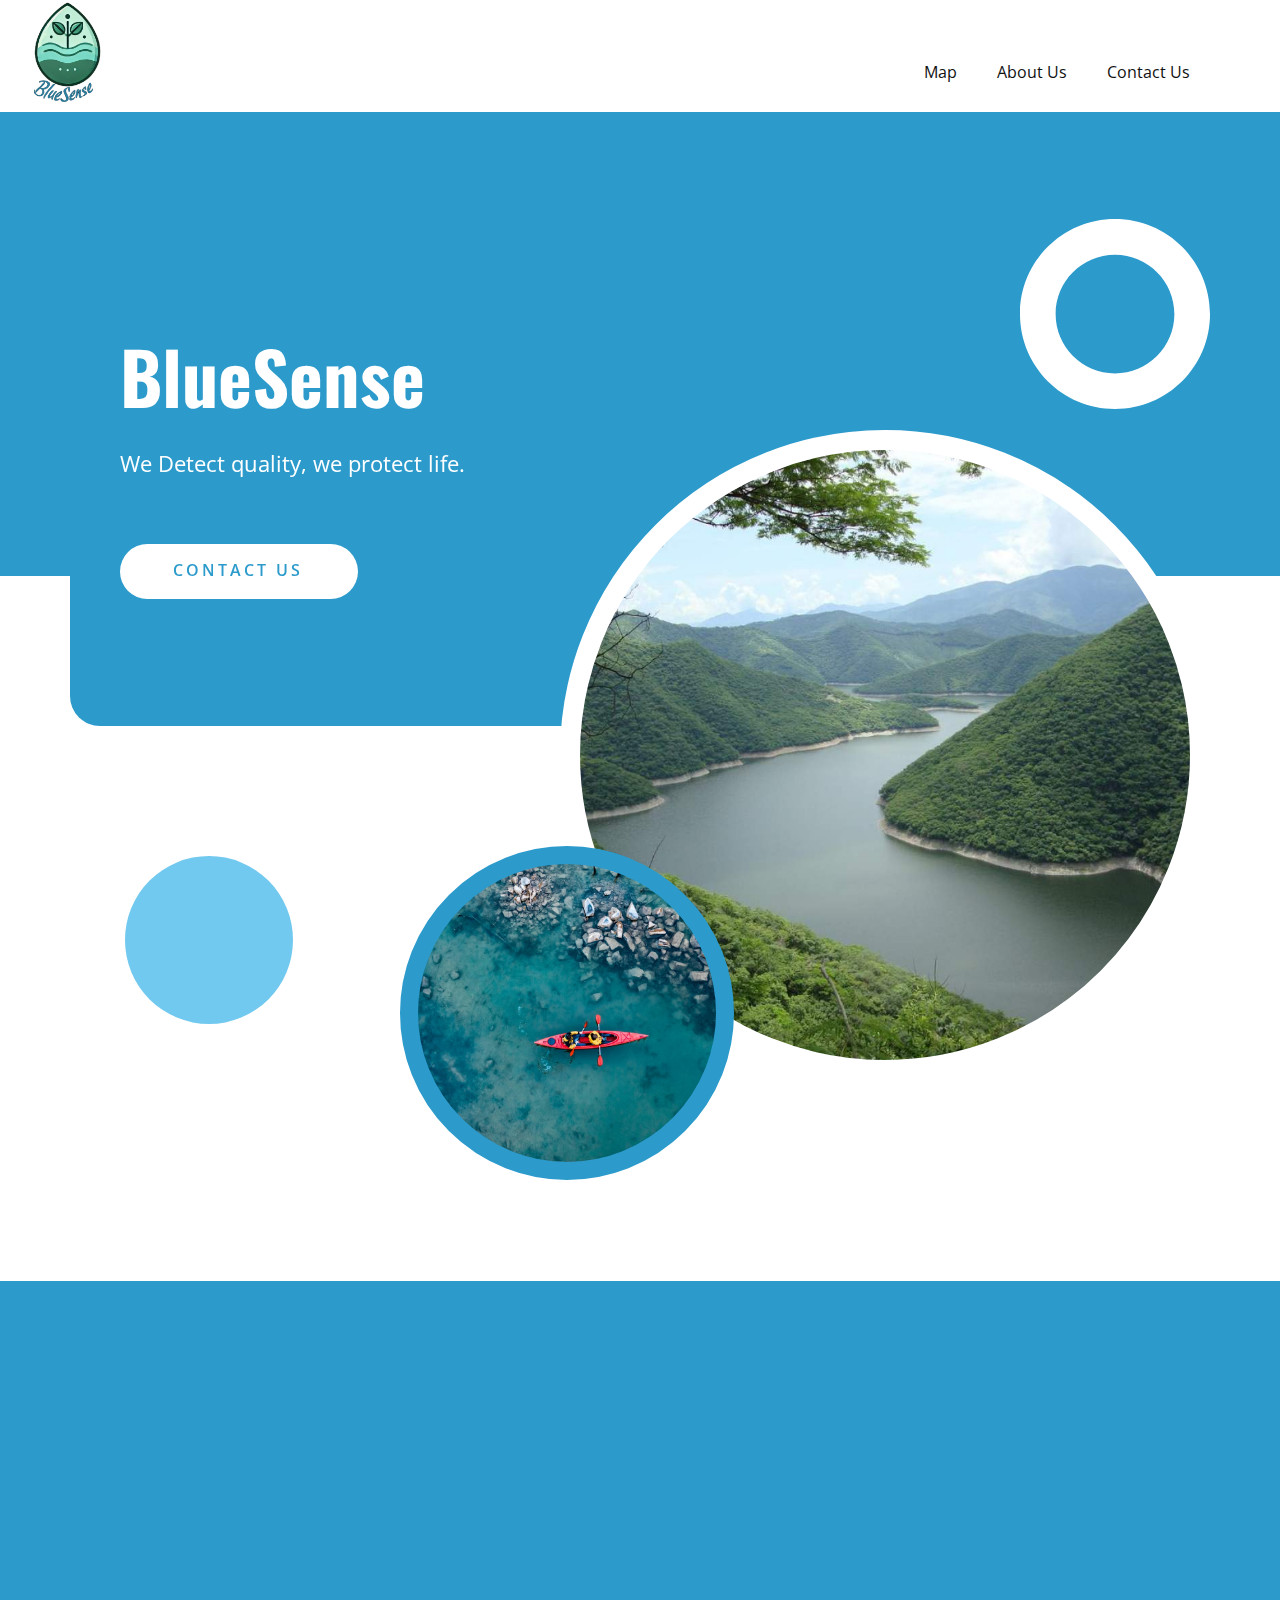
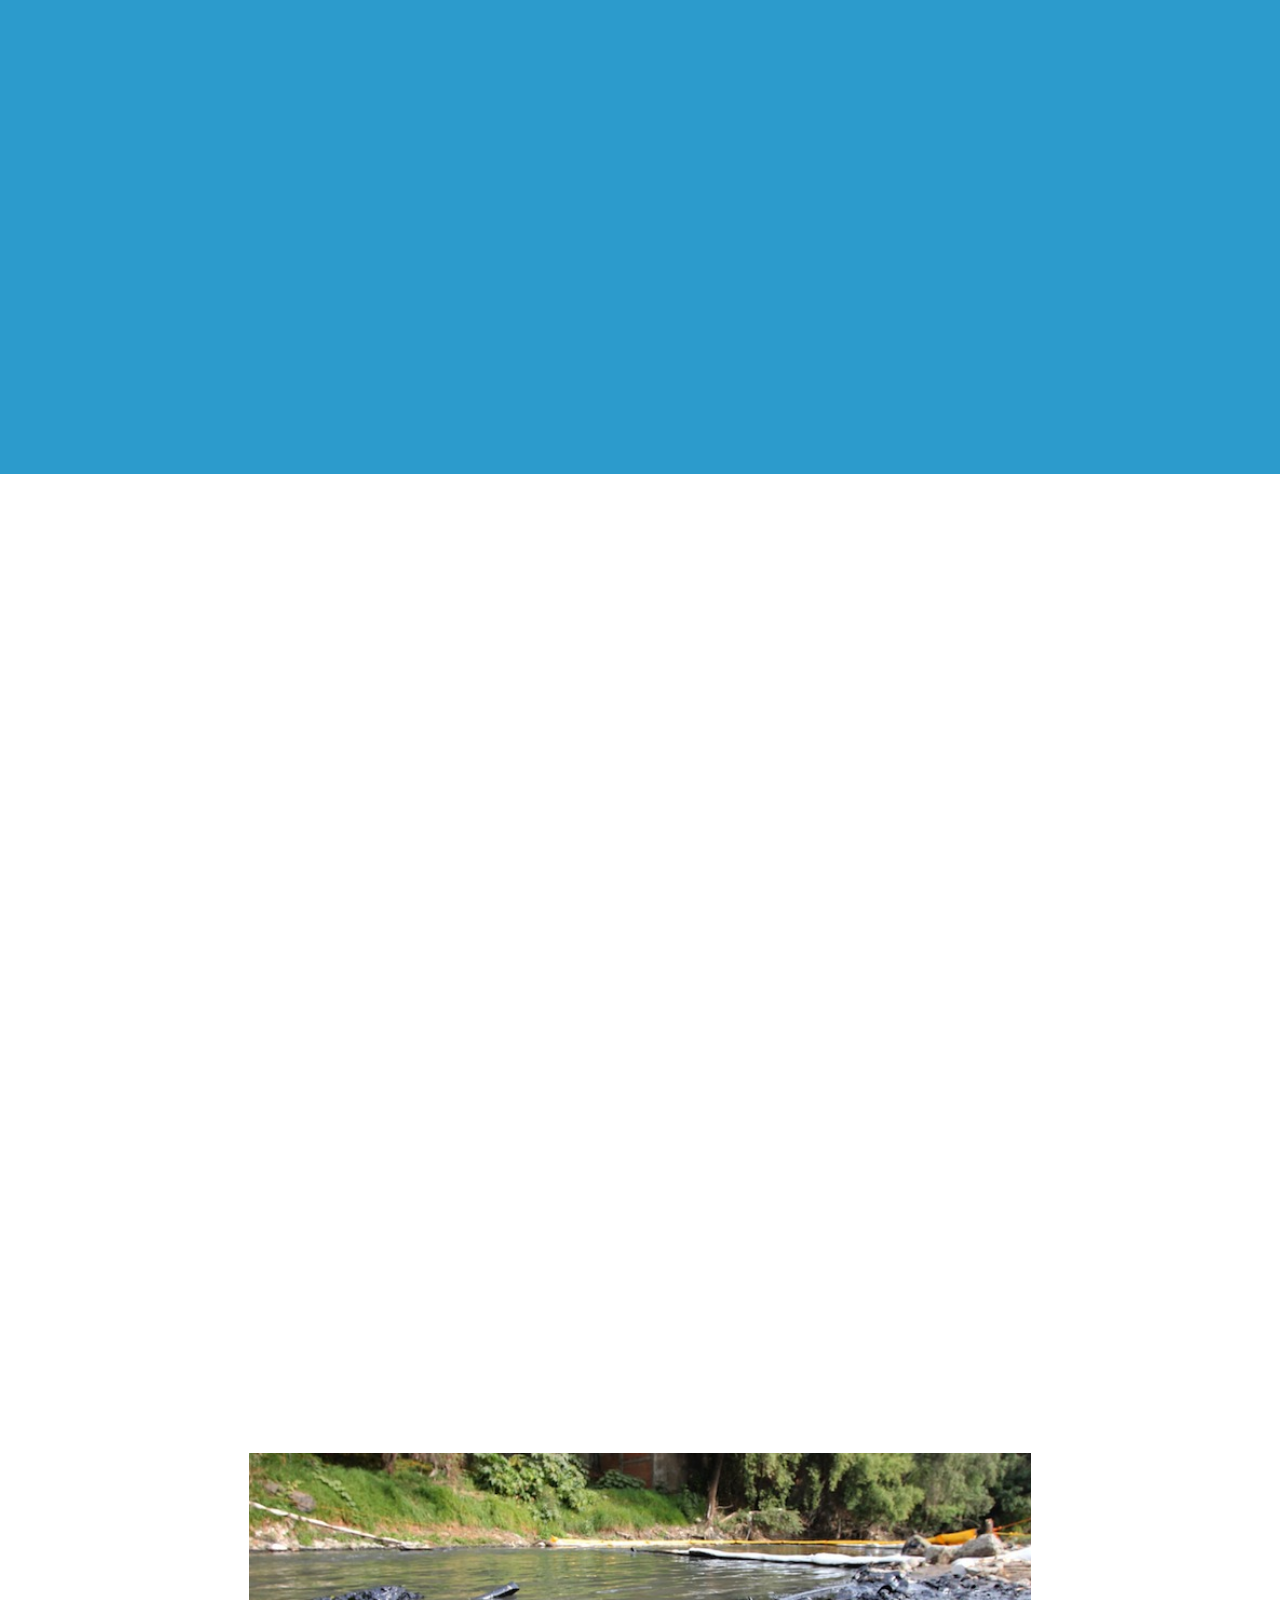
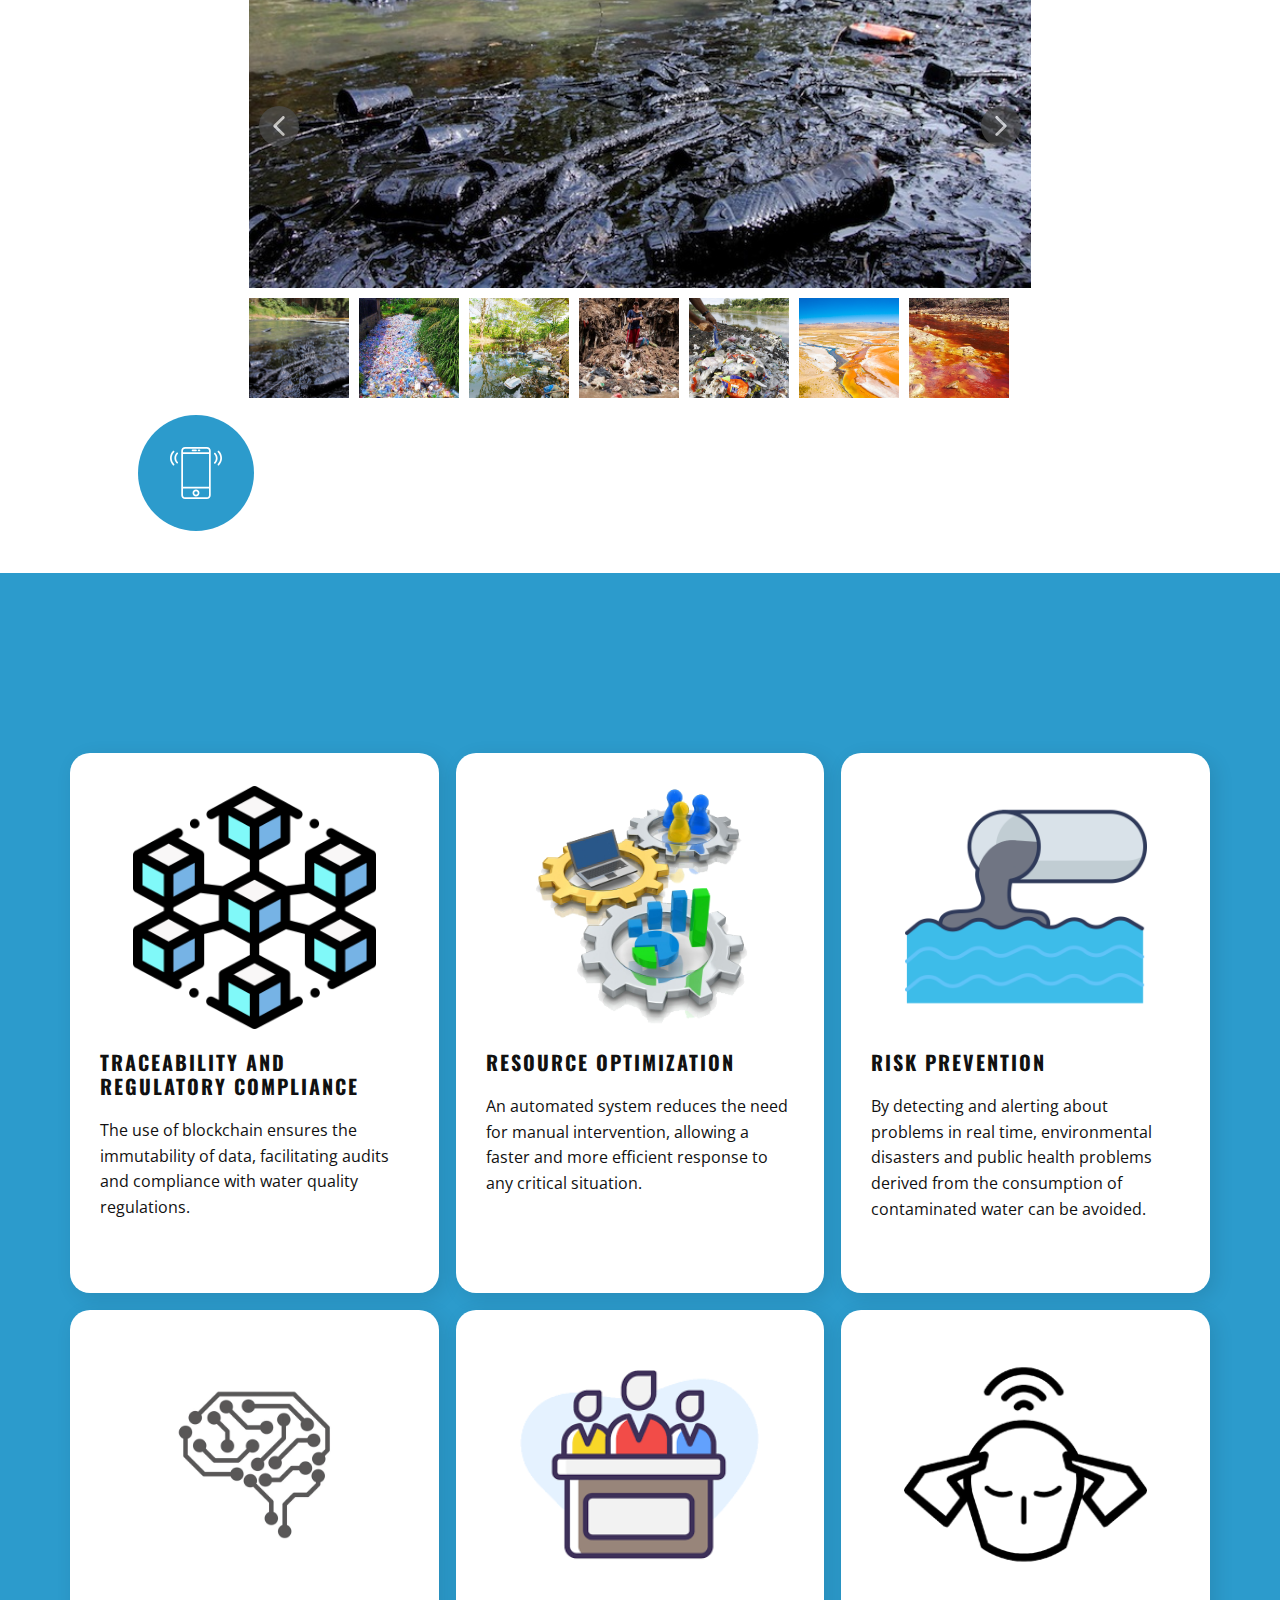
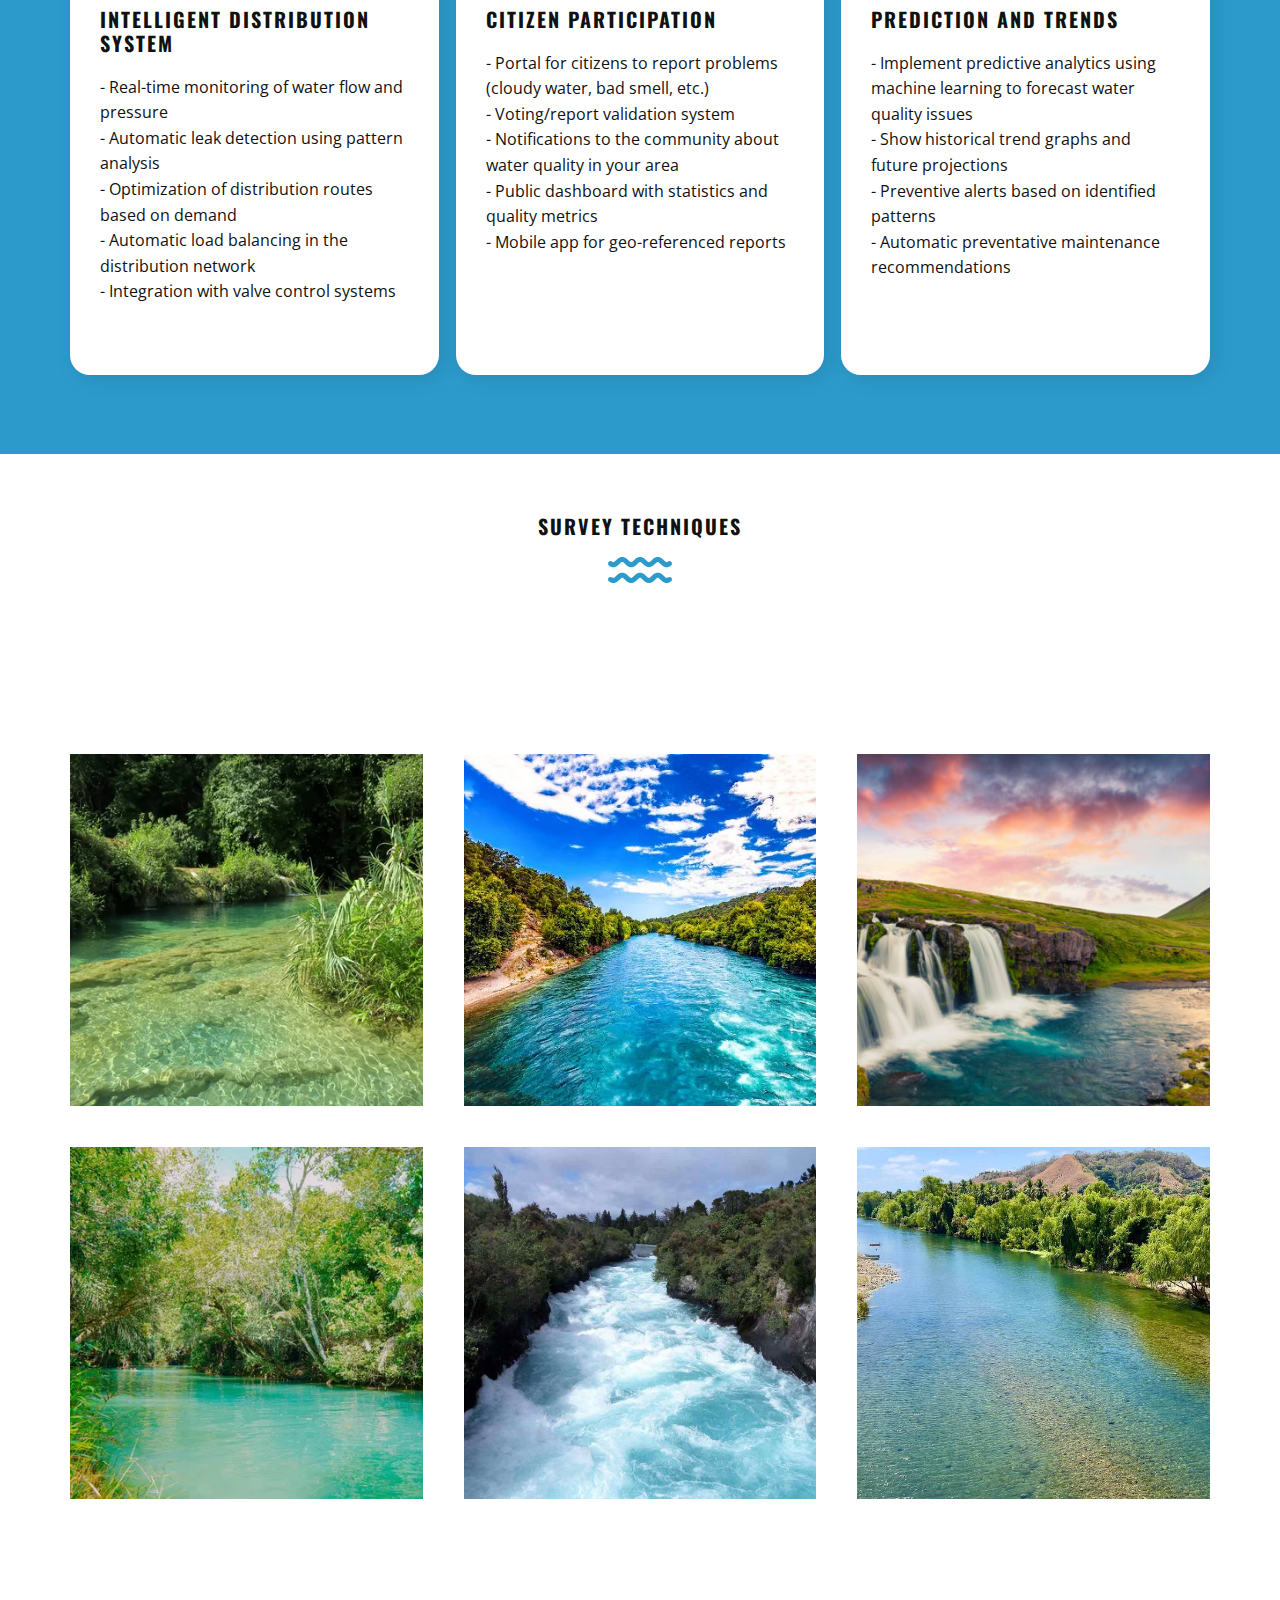
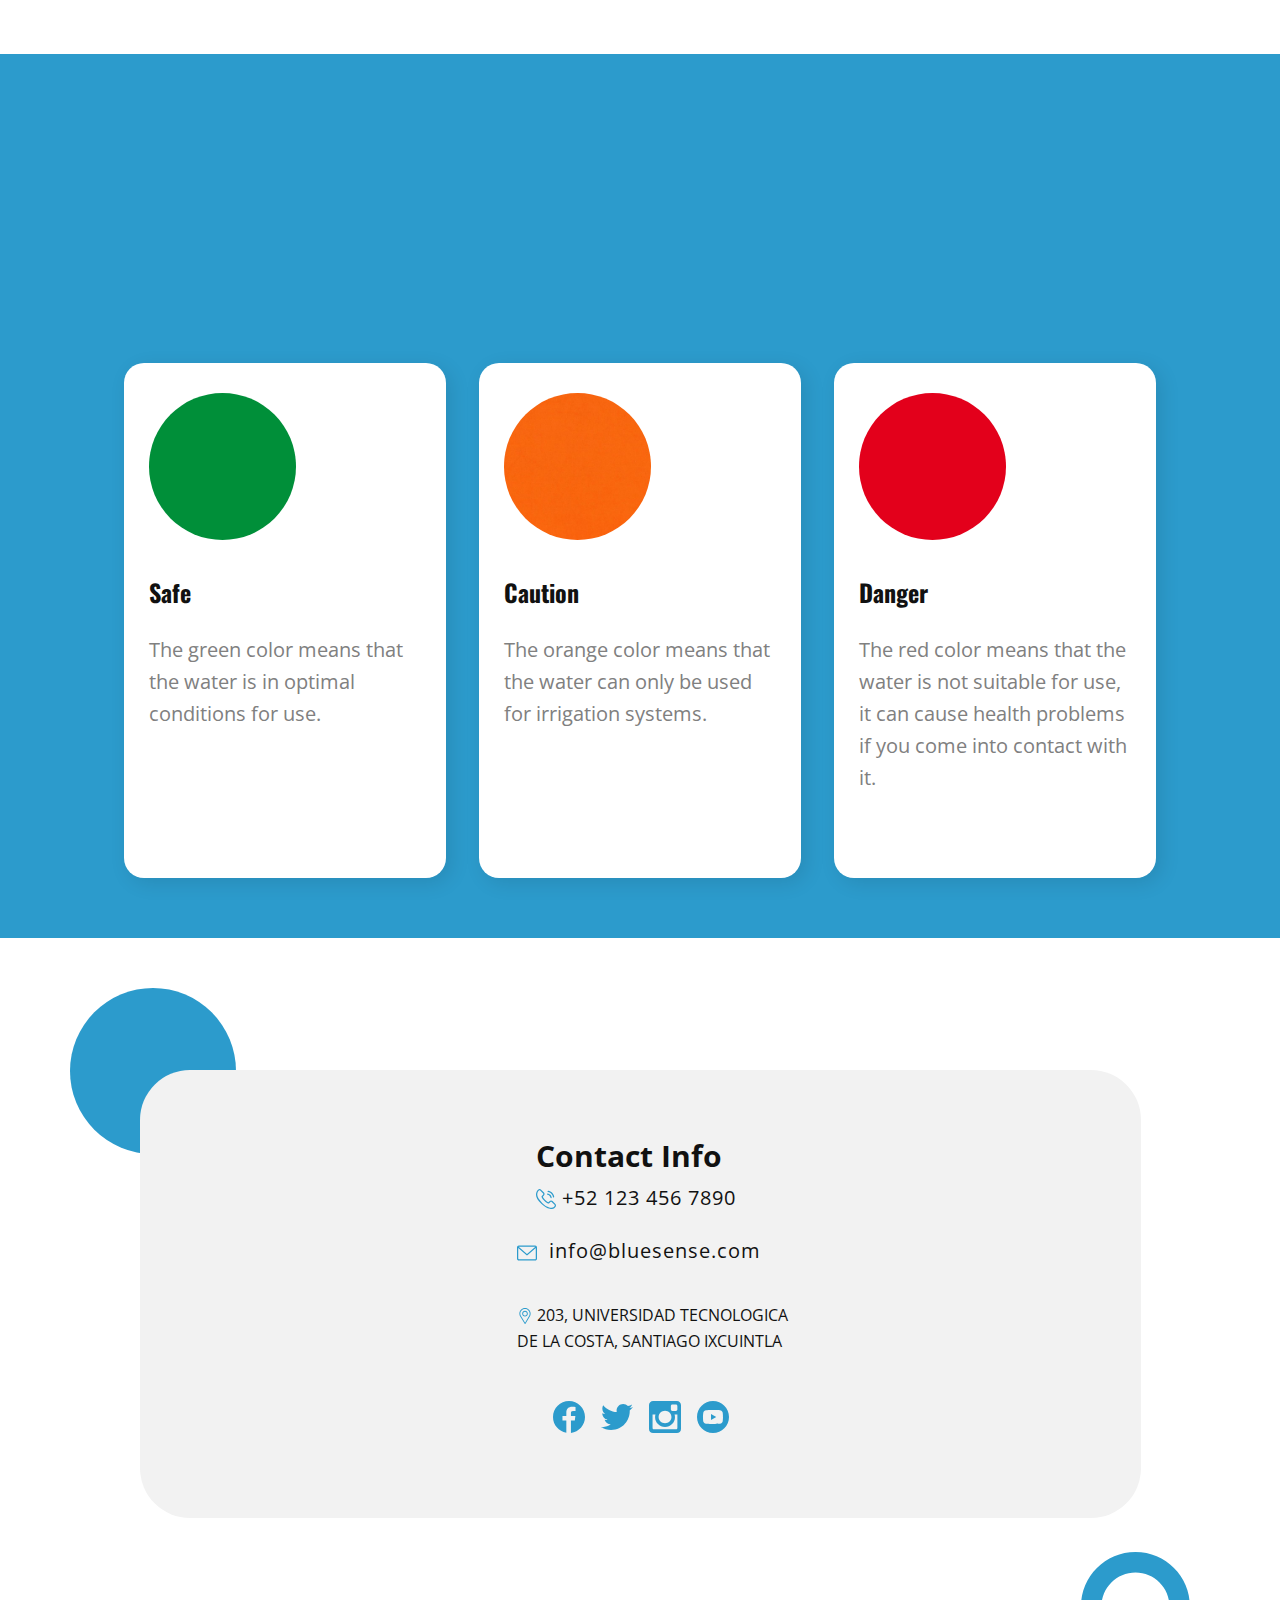
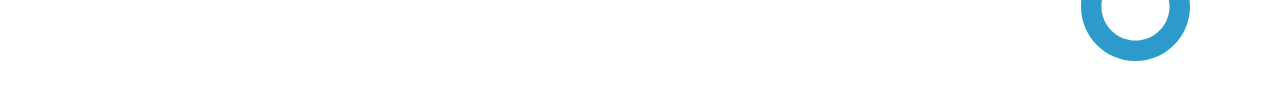
==== commit fd276211: "Update index.html" ====
--- a/index.html
+++ b/index.html
@@ -4,7 +4,7 @@
     <meta charset="utf-8">
     <meta name="keywords" content="Data Interpretation, Data Analysis, Exploring the Depths of Topic 4029724, Quantitative Analysis, Qualitative Research, Experimental Design, Mastering Topic 4029724: Key Insights">
     <meta name="description" content="">
-    <title>Mapa</title>
+    <title>BlueSense</title>
     <link rel="stylesheet" href="nicepage.css" media="screen">
 <link rel="stylesheet" href="index.css" media="screen">
     <script class="u-script" type="text/javascript" src="jquery.js" defer=""></script>
@@ -377,7 +377,7 @@
     </section>
     <section class="u-align-left u-clearfix u-container-align-left u-palette-4-base u-section-7" id="carousel_c929">
       <div class="u-clearfix u-sheet u-sheet-1">
-        <h2 class="u-align-center u-text u-text-default u-text-1">How to identify the types of water quality on our page? </h2>
+        <h2 class="u-align-center u-text u-text-1" data-animation-name="customAnimationIn" data-animation-duration="1500" data-animation-delay="0">How to identify the types of water quality on our page?</h2>
         <div class="u-expanded-width-md u-expanded-width-sm u-expanded-width-xs u-list u-list-1">
           <div class="u-repeater u-repeater-1">
             <div class="u-align-left u-container-align-left u-container-style u-list-item u-radius-20 u-repeater-item u-shape-round u-white u-list-item-1">
